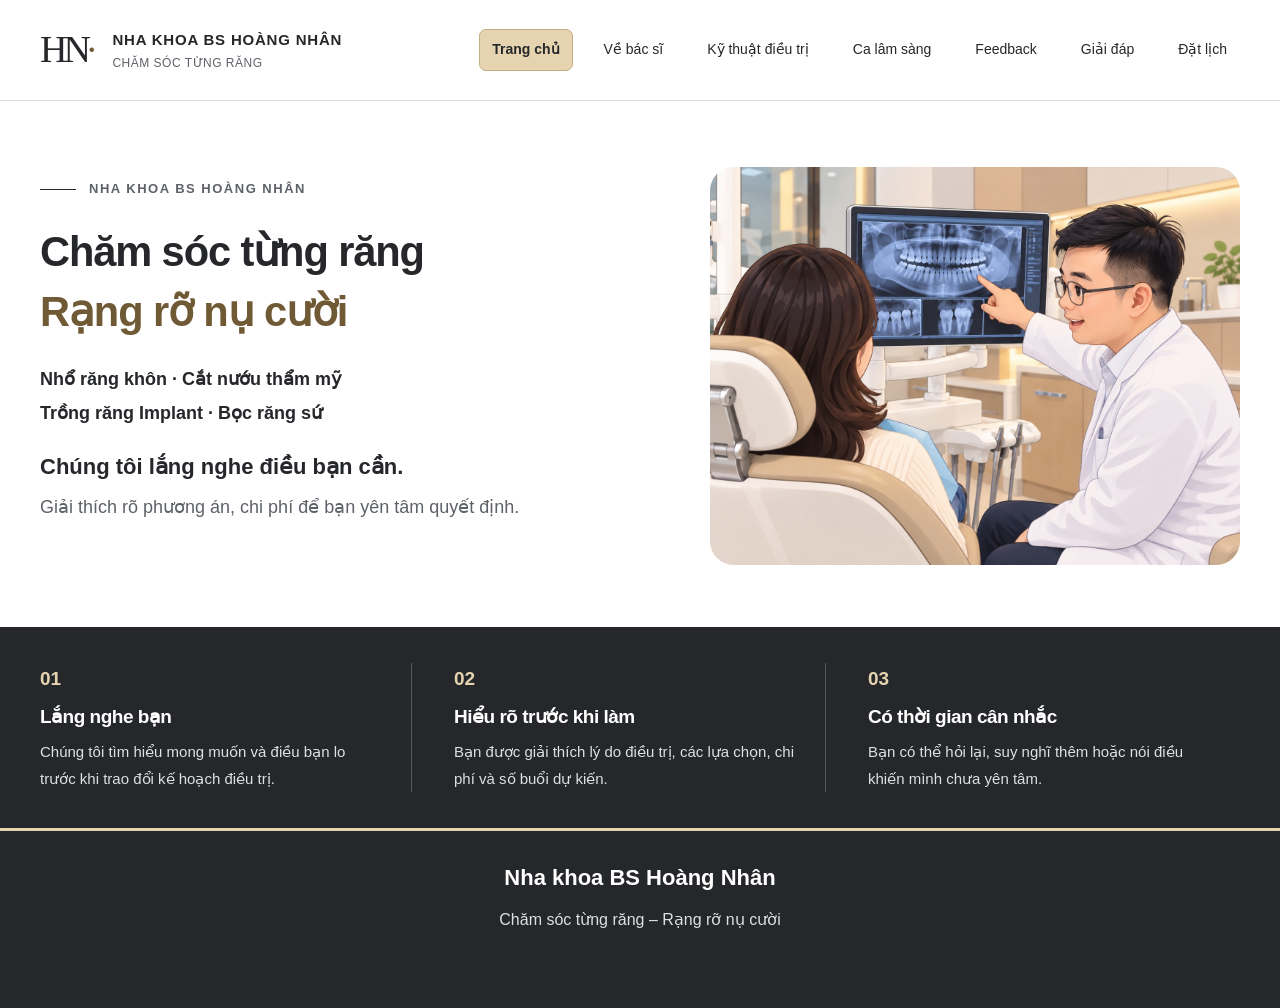
==== index.html @ 54817e17 "Add files via upload" ====
<!doctype html><html lang="vi"><head><meta charset="utf-8"><meta name="viewport" content="width=device-width,initial-scale=1"><title>Nha khoa BS Hoàng Nhân | Nhổ răng khôn, Implant, Cắt nướu & Răng sứ</title><meta name="description" content="Nha khoa BS Hoàng Nhân: nhổ răng khôn, cắt nướu thẩm mỹ, trồng răng Implant và bọc răng sứ. Tư vấn rõ phương án và chi phí trước điều trị."><meta name="theme-color" content="#25272a"><link rel="icon" type="image/svg+xml" href="data:image/svg+xml,%3Csvg xmlns='http://www.w3.org/2000/svg' viewBox='0 0 64 64'%3E%3Crect width='64' height='64' rx='14' fill='%2325272a'/%3E%3Ctext x='32' y='43' font-family='serif' font-size='34' text-anchor='middle' fill='white'%3EH%3C/text%3E%3C/svg%3E"><link rel="stylesheet" href="style.css?v=20261008-final-polish"></head><body id="top">
<a class="skip" href="#main">Đến nội dung chính</a>
<header><div class="nav wrap"><a class="brand" href="#trang-chu"><span class="monogram">HN<span>·</span></span><span>NHA KHOA BS HOÀNG NHÂN<small>CHĂM SÓC TỪNG RĂNG</small></span></a><nav aria-label="Điều hướng chính"><a class="section-tab" href="#trang-chu">Trang chủ</a><a class="section-tab" href="#bac-si">Về bác sĩ</a><a class="section-tab" href="#chuyen-mon">Kỹ thuật điều trị</a><a class="section-tab" href="#ca-dieu-tri">Ca lâm sàng</a><a class="section-tab" href="#cam-nhan">Feedback</a><a class="section-tab" href="#ban-khoan">Giải đáp</a><a class="section-tab" href="#lien-he">Đặt lịch</a></nav></div></header>
<main id="main"><div class="site-panel" data-page="trang-chu" tabindex="-1" aria-label="Trang chủ"><section id="trang-chu" class="hero wrap"><div class="hero-copy"><p class="eyebrow"><span class="line"></span> NHA KHOA BS HOÀNG NHÂN</p><h1 class="slogan"><span>Chăm sóc từng răng</span><em>Rạng rỡ nụ cười</em></h1><p class="hero-services">Nhổ răng khôn · Cắt nướu thẩm mỹ<br>Trồng răng Implant · Bọc răng sứ</p><p class="intro"><strong>Chúng tôi lắng nghe điều bạn cần.</strong><br>Giải thích rõ phương án, chi phí để bạn yên tâm quyết định.</p></div><div class="hero-visual"><img src="dental-consultation.jpeg" alt="Minh họa bác sĩ đeo kính giải thích phim X-quang răng cho bệnh nhân" width="1448" height="1086"></div></section>
<section class="principles"><div class="wrap three"><div><span class="number">01</span><h3>Lắng nghe bạn</h3><p>Chúng tôi tìm hiểu mong muốn và điều bạn lo trước khi trao đổi kế hoạch điều trị.</p></div><div><span class="number">02</span><h3>Hiểu rõ trước khi làm</h3><p>Bạn được giải thích lý do điều trị, các lựa chọn, chi phí và số buổi dự kiến.</p></div><div><span class="number">03</span><h3>Có thời gian cân nhắc</h3><p>Bạn có thể hỏi lại, suy nghĩ thêm hoặc nói điều khiến mình chưa yên tâm.</p></div></div></section>
</div><div class="site-panel" data-page="bac-si" tabindex="-1" aria-label="Về bác sĩ"><section id="bac-si" class="section wrap bio"><div class="bio-heading"><p class="eyebrow">VỀ BÁC SĨ</p><h2>Chuyên môn là nền tảng.<br><span class="trust-line">Sự tin tưởng bắt đầu từ lần gặp đầu tiên.</span></h2><div class="signature">Hoàng Nhân</div></div><div class="bio-profile"><figure class="doctor-portrait">
              <img src="bs-hoang-nhan-portrait.jpeg" alt="BS Hoàng Nhân trong áo blouse trắng" loading="lazy" width="900" height="1227">
            </figure><div class="bio-content"><p class="lead">Tôi là <strong>Hoàng Nhân, bác sĩ Răng Hàm Mặt.</strong> Tại nha khoa, chúng tôi muốn bạn hiểu rõ tình trạng răng và thấy thoải mái khi nói điều mình lo.</p><p><strong>Lắng nghe trước. Giải thích rõ.</strong> Cùng bạn chọn kế hoạch phù hợp với tình trạng răng, mong muốn và điều kiện thực tế.</p></div><dl class="credentials"><div><dt>ĐÀO TẠO</dt><dd>Bác sĩ nội trú<br>Đại học Y Dược TP Hồ Chí Minh</dd></div><div><dt>HỌC VỊ</dt><dd>Thạc sĩ</dd></div><div><dt>TẬP TRUNG</dt><dd>Răng khôn · Cắt nướu thẩm mỹ<br>Trồng răng Implant · Bọc răng sứ</dd></div></dl></div></section>
</div><div class="site-panel" data-page="chuyen-mon" tabindex="-1" aria-label="Kỹ thuật điều trị"><section id="chuyen-mon" class="expertise section"><div class="wrap"><div class="section-heading"><div><p class="eyebrow">KỸ THUẬT ĐIỀU TRỊ</p><h2>Điều bạn quan tâm.<br>Chúng tôi sẵn sàng hỗ trợ.</h2></div><p>Khám kỹ để chọn hướng điều trị phù hợp.</p></div><div class="service-grid"><article><span class="service-index">01 /</span><h3>Nhổ răng khôn</h3><p class="service-question">Bạn lo khi được đề nghị nhổ răng khôn?</p><p>Khám, xem phim và giải thích rõ lý do nhổ, những lưu ý và cách chăm sóc sau nhổ.</p><a href="#dieu-tri">Xem các bước thăm khám</a></article><article><span class="service-index">02 /</span><h3>Cắt nướu thẩm mỹ</h3><p class="service-keyword">Tư vấn điều trị cười hở lợi</p><p class="service-question">Bạn muốn cải thiện phần nướu lộ khi cười?</p><p>Đánh giá răng, nướu và nụ cười để xem cắt nướu có phù hợp với bạn không.</p><a href="#dieu-tri">Xem các bước thăm khám</a></article><article><span class="service-index">03 /</span><h3>Trồng răng Implant</h3><p class="service-keyword">Tư vấn cấy ghép Implant</p><p class="service-question">Bạn mất răng và muốn ăn nhai tốt hơn?</p><p>Đánh giá vùng mất răng. Trao đổi lựa chọn phục hồi, thời gian và chi phí dự kiến.</p><a href="#dieu-tri">Xem các bước thăm khám</a></article><article><span class="service-index">04 /</span><h3>Bọc răng sứ</h3><p class="service-keyword">Phục hồi răng và tư vấn răng sứ thẩm mỹ</p><p class="service-question">Bạn muốn phục hồi răng hư hoặc cải thiện nụ cười?</p><p>Kiểm tra răng thật, giải thích khi nào nên bọc sứ và những lựa chọn khác.</p><a href="#dieu-tri">Xem các bước thăm khám</a></article></div></div></section>
<section id="dieu-tri" class="section wrap approach"><div><p class="eyebrow">MỘT BUỔI KHÁM TẠI NHA KHOA</p><h2>Bạn hiểu từng bước.<br>Bạn sẽ bớt lo hơn.</h2><blockquote>“Có điều gì khiến bạn lo lắng nhất khi đi nha khoa?”</blockquote><p>Bạn cứ nói điều mình lo. Mình cùng trao đổi trước khi bắt đầu.</p></div><ol class="steps"><li><span>01</span><div><h3>Nghe bạn chia sẻ</h3><p>Lý do đến khám, trải nghiệm trước đây, điều bạn mong muốn và những lo lắng đang có.</p></div></li><li><span>02</span><div><h3>Khám và giải thích</h3><p>Trao đổi những gì ghi nhận được. Khi cần, đề nghị chụp phim hoặc kiểm tra thêm để làm rõ tình trạng.</p></div></li><li><span>03</span><div><h3>Thống nhất trước khi làm</h3><p>Trao đổi lý do chọn phương án, chi phí dự kiến, số buổi và thời gian hồi phục. Bạn có thể hỏi lại hoặc cân nhắc thêm trước khi quyết định.</p></div></li><li><span>04</span><div><h3>Biết cách chăm sóc sau điều trị</h3><p>Chúng tôi hướng dẫn cách chăm sóc, những điều cần theo dõi và thời điểm kiểm tra lại. Nếu có điều chưa rõ, bạn hãy hỏi trước khi ra về.</p></div></li></ol></section>
</div><div class="site-panel" data-page="ca-dieu-tri" tabindex="-1" aria-label="Ca lâm sàng"><section id="ca-dieu-tri" class="section wrap case-directory"><div class="section-heading"><div><p class="eyebrow">CA LÂM SÀNG</p><h2>Mỗi nụ cười.<br>Một câu chuyện.</h2></div><p>Chọn nhóm điều trị để xem những câu chuyện bạn quan tâm.</p></div><div class="case-filters" role="group" aria-label="Chọn nhóm ca lâm sàng"><button type="button" class="case-filter" data-case-filter="nho-rang" aria-pressed="true" aria-controls="case-list">Nhổ răng<span>13</span></button><button type="button" class="case-filter" data-case-filter="rang-su" aria-pressed="false" aria-controls="case-list">Phục hình sứ<span>9</span></button><button type="button" class="case-filter" data-case-filter="implant" aria-pressed="false" aria-controls="case-list">Implant<span>3</span></button><button type="button" class="case-filter" data-case-filter="cat-nuou" aria-pressed="false" aria-controls="case-list">Cắt nướu<span>6</span></button><button type="button" class="case-filter" data-case-filter="phuc-hoi" aria-pressed="false" aria-controls="case-list">Phục hồi hàm răng<span>5</span></button></div><h3 class="case-group-heading" id="case-group-heading">Nhổ răng</h3><p class="case-count" role="status" aria-live="polite">13 bài trong nhóm này</p><div id="case-list"><details class="case-item" data-case-groups="phuc-hoi" hidden><summary class="case-title">Giữ lại 3 chiếc răng, tìm lại nụ cười.</summary><div class="case-expanded"><article class="clinical-case"><figure><img src="ca-phuc-hinh-binh-thuan.jpeg" width="1080" height="1350" loading="lazy" alt="Hình ảnh trước và sau phục hình hàm trên của bệnh nhân, cùng nụ cười sau điều trị"><figcaption>Đã hoàn thiện hàm trên · Hàm dưới đang tiếp tục điều trị</figcaption></figure><div class="case-story"><p>Chú ở tận Bình Thuận, gần như mất hết răng hàm trên, chỉ còn lại 3 răng.</p><p>Ngay từ đầu chú đã nói:</p><blockquote>“Chú không muốn trồng implant đâu bác sĩ.”</blockquote><p>Nhưng nền xương của chú lại không thuận lợi để làm một hàm tháo lắp đơn thuần. Hàm sẽ khó hít dính, ăn nhai lâu ngày cũng dễ đau.</p><p>Vậy nên BS quyết định tận dụng 3 chiếc răng còn lại, thiết kế một phục hình lai giữa phần cố định và tháo lắp để hai phần hỗ trợ và giữ cho nhau.</p><p>Mỗi tuần chú lại từ Bình Thuận lên Sài Gòn một lần để làm từng bước cho tới khi hoàn thiện bộ răng.</p><p>Ban đầu chỉ tính làm hàm trên thôi.</p><p>Xong hàm trên, chú nhìn một hồi rồi nói:</p><blockquote>“Giờ làm luôn hàm dưới cho chú đi bác sĩ.” 😆</blockquote><p>Vậy là ca này chưa kết thúc.</p><p><strong>Đón chờ kết quả cuối cùng của chú nha 😁</strong></p><p class="case-note">Đây là kết quả của một trường hợp cụ thể. Phương án và kết quả điều trị tùy tình trạng từng người.</p></div></article></div></details>
<details class="case-item" data-case-groups="nho-rang"><summary class="case-title">Phải thật bình tĩnh.</summary><div class="case-expanded"><article class="clinical-case"><figure><img src="ca-rang-khon-chan-cong.jpeg" width="1179" height="891" loading="lazy" alt="Phim X-quang vùng răng khôn và chiếc răng có chân cong sau khi nhổ"><figcaption>Nhổ răng khôn có chân cong · Hình ảnh chiếc răng sau nhổ</figcaption></figure><div class="case-story"><p>12h30 trưa thứ 7, vẫn còn một ca cuối.</p><p>Chú lên từ Vĩnh Long, chỉ mong nhổ được hôm nay để còn về. Nhìn phim xong là biết không dễ — chân cong như cái móc câu, răng ở tuổi này bao cứng. Nhưng người ta đi xa vậy, không nỡ hẹn lại.</p><p>Vào ca rồi mới thấy khó hơn cái khó mình đã nghĩ. Cái chân cong không chịu ra — mãi mà không ra.</p><p>Đồng hồ chạy gần tới 1 giờ, bụng bắt đầu kêu, mọi người trong phòng khám vẫn đang chờ. Áp lực đè xuống, nhưng tay thì không được phép run, còn tâm trí không được phép nôn nóng.</p><p>Và rồi — răng cũng chịu ra. Mọi người thở phào.</p><p>Chú ngồi dậy cười:</p><blockquote>“Bác sĩ nhổ không thấy đau gì cả.”</blockquote><p>Mình cũng cười: “Chú quá chịu khó luôn!”</p><p>May vẫn kịp ăn để vào tiếp ca chiều.</p><p class="case-note">Đây là trải nghiệm của một bệnh nhân cụ thể, không phải cam kết không đau cho mọi trường hợp. Mỗi ca cần được đánh giá trước khi điều trị.</p></div></article></div></details>
<details class="case-item" data-case-groups="rang-su" hidden><summary class="case-title">Làm mới từ trong ra ngoài.</summary><div class="case-expanded"><article class="clinical-case"><figure><img src="ca-chua-lai-tuy-rang-su.jpeg" width="940" height="788" loading="lazy" alt="Ảnh phim X-quang và răng trước, sau quá trình chữa lại tủy và phục hình sứ"><figcaption>Chữa lại tủy · Tái tạo cùi · Phục hình sứ</figcaption></figure><div class="case-story"><p>Bệnh nhân tới vì đau lại 2 răng sứ đã chữa tủy nhiều năm.</p><p>Một hành trình không ngắn:<br>tháo mão cũ – tháo chốt – chữa lại tủy – tái tạo cùi – tẩy trắng – phục hình sứ.</p><p>Có những bước không dễ,<br>có những lúc phải kiên nhẫn hơn bình thường.</p><p>Những chiếc răng được làm mới từ trong ra ngoài.</p><p><strong>Một kết quả đến từ sự kiên trì của cả hai. 🦷✨</strong></p><p class="case-note">Đây là kết quả của một trường hợp cụ thể. Phương án và kết quả điều trị tùy tình trạng từng người.</p></div></article></div></details>
<details class="case-item" data-case-groups="nho-rang"><summary class="case-title">Răng dư ngầm hàm trên mọc ngược lên nền mũi – chân cong xoắn ốc.</summary><div class="case-expanded"><article class="clinical-case"><figure><img src="ca-rang-du-moc-nguoc.jpeg" width="743" height="1132" loading="lazy" alt="Phim cắt lớp và hình dựng ba chiều của răng dư ngầm hàm trên mọc ngược lên nền mũi, cùng chiếc răng sau xử lý"><figcaption>Răng dư ngầm hàm trên · Mọc ngược lên nền mũi · Chân cong xoắn ốc</figcaption></figure><div class="case-story"><p>Một bé trai 10 tuổi có một chiếc răng ngầm mọc ở vị trí khó tiếp cận và hình thái chân răng khá éo le, đòi hỏi phải lên kế hoạch thật kỹ lưỡng.</p><p>Nhờ sự hợp tác tốt của bé trai và một chút may mắn, chiếc răng đã được xử lý an toàn.</p><p class="case-note">Đây là kết quả của một trường hợp cụ thể. Phương án và kết quả điều trị tùy tình trạng từng người.</p></div></article></div></details>
<details class="case-item" data-case-groups="nho-rang rang-su"><summary class="case-title">Răng số 7 sâu vào tủy – nhưng thủ phạm lại là răng khôn mọc lệch.</summary><div class="case-expanded"><article class="clinical-case"><figure><img src="ca-rang-7-rang-khon.jpeg" width="1280" height="721" loading="lazy" alt="Phim X-quang răng số 7 sâu vào tủy cạnh răng khôn mọc lệch và quá trình chữa tủy, phục hình sứ"><figcaption>Nhổ răng khôn mọc lệch · Chữa tủy · Bọc sứ răng số 7</figcaption></figure><div class="case-story"><p>Nhiều người chỉ đau răng số 7, nhưng không biết rằng răng khôn mọc lệch phía sau có thể góp phần gây sâu chiếc răng bên cạnh.</p><ul><li>Thức ăn giắt → sâu kẽ.</li><li>Sâu vào tủy → đau nhức, khó ăn nhai.</li><li>Nếu phát hiện muộn → có nguy cơ mất răng số 7.</li></ul><p><strong>Trong ca này:</strong></p><ul><li>Nhổ răng khôn mọc lệch.</li><li>Chữa tủy răng số 7.</li><li>Bọc sứ răng số 7 để phục hồi ăn nhai.</li></ul><p><strong>Nếu bạn hay bị:</strong></p><ul><li>Đau răng hàm sau.</li><li>Hôi miệng, giắt thức ăn.</li><li>Nhức âm ỉ kéo dài không rõ lý do.</li></ul><p><strong>Đừng chờ đến khi mất răng.<br>Khám sớm để có cơ hội giữ lại răng thật.</strong></p><p class="case-note">Đây là kết quả của một trường hợp cụ thể. Các triệu chứng trên có thể có nhiều nguyên nhân; cần thăm khám để xác định tình trạng và phương án phù hợp.</p></div></article></div></details>
<details class="case-item" data-case-groups="nho-rang"><summary class="case-title">Cẩn trọng từng milimet.</summary><div class="case-expanded"><article class="clinical-case"><figure><img src="ca-rang-khon-sat-than-kinh.jpeg" width="1024" height="1280" loading="lazy" alt="Phim X-quang trước và sau nhổ răng khôn nằm sát ống thần kinh"><figcaption>Răng khôn sát ống thần kinh · Phim trước và sau nhổ</figcaption></figure><div class="case-story"><p>Nhổ những chiếc răng khôn nằm sát ống thần kinh là một hành trình cẩn trọng từng milimet.</p><p>Mỗi ca bệnh nhân hồi phục bình thường là một lần thở phào nhẹ nhõm. 😅😅</p><p class="case-note">Đây là chia sẻ về một trường hợp cụ thể. Nguy cơ và phương án xử trí cần được đánh giá riêng cho từng người trước điều trị.</p></div></article></div></details>
<details class="case-item" data-case-groups="nho-rang"><summary class="case-title">Mọc thẳng, chân vẫn ngoan cố.</summary><div class="case-expanded"><article class="clinical-case"><figure><img src="ca-rang-khon-moc-thang.jpeg" width="958" height="1704" loading="lazy" alt="Phim X-quang trước và sau nhổ chiếc răng khôn mọc thẳng có chân răng khó xử lý"><figcaption>Răng khôn mọc thẳng · Phim trước và sau nhổ</figcaption></figure><div class="case-story"><p>Một chiếc răng khôn mọc thẳng nhưng chân lại ‘ngoan cố’ – đúng kiểu khó nói lời chia tay 🦷💀</p><p>Bác sĩ cũng rất vất vả để tiễn chúng đi 🤪🤪🤪</p><p class="case-note">Đây là chia sẻ về một trường hợp cụ thể. Độ khó và chỉ định nhổ cần được đánh giá riêng cho từng người.</p></div></article></div></details>
<details class="case-item" data-case-groups="nho-rang"><summary class="case-title">Giữ bình tĩnh giữa một ngày hối hả.</summary><div class="case-expanded"><article class="clinical-case"><figure><img src="ca-rang-khon-ngam-hoi-ha.jpeg" width="1320" height="710" loading="lazy" alt="Phim X-quang toàn cảnh có răng khôn ngầm và hình ảnh các phần răng sau nhổ"><figcaption>Răng khôn ngầm · Phim X-quang và hình ảnh răng sau nhổ</figcaption></figure><div class="case-story"><p>Có những ngày quá hối hả, áp lực không chỉ nhân đôi mà nhân ba thật sự.</p><p>Một ca răng khôn vừa ngầm vừa khó – đang loay hoay chưa biết có nhổ ra được không – thì điện thoại reo liên tục: vài ca đang chờ ở phòng khám, rồi thêm ca bác khác đang cần nhờ hỗ trợ.</p><p>Mấy lúc nôn nao, gấp gấp là dễ sa lầy lắm 😂</p><p>May sao… cuối cùng vẫn kịp kết thúc mọi thứ đúng giờ 🤣</p><p class="case-note">Đây là chia sẻ về một trường hợp cụ thể. Độ khó và phương án xử trí cần được đánh giá riêng cho từng người.</p></div></article></div></details>
<details class="case-item" data-case-groups="rang-su implant" hidden><summary class="case-title">Từ Đà Lạt, vì một nụ cười đẹp hơn.</summary><div class="case-expanded"><article class="clinical-case"><figure><img src="ca-nu-cuoi-da-lat.jpeg" width="1080" height="1080" loading="lazy" alt="Nụ cười trước và sau điều trị kết hợp bọc sứ, cấy Implant và mặt dán sứ"><figcaption>Bọc sứ · Cấy Implant · Mặt dán sứ</figcaption></figure><div class="case-story"><p>Chị bệnh nhân đến từ Đà Lạt – dành thời gian xuống Sài Gòn với mong muốn có một nụ cười đẹp hơn.</p><p>Hành trình ấy khép lại bằng sự kết hợp giữa bọc sứ, cấy implant và mặt dán sứ, mang đến nụ cười hài hòa và tự tin hơn. 🌿</p><p class="case-note">Đây là kết quả của một trường hợp cụ thể. Phương án và kết quả điều trị tùy tình trạng từng người.</p></div></article></div></details>
<details class="case-item" data-case-groups="nho-rang"><summary class="case-title">Một ca răng khôn thử thách – sát thần kinh, kẹt răng số 7.</summary><div class="case-expanded"><article class="clinical-case"><figure><img src="ca-rang-khon-chuyen-den.png" width="811" height="1280" loading="lazy" alt="Phim cắt lớp răng khôn ngầm sát ống thần kinh hàm dưới, thông tin nhận diện đã được che"><figcaption>Răng khôn ngầm sát thần kinh · Kẹt với răng số 7</figcaption></figure><div class="case-story"><p>Một ca răng khôn được bác sĩ khác chuyển đến.</p><p>Răng mọc ngầm, nằm sát dây thần kinh hàm dưới – lại còn bị kẹt với răng số 7 phía trước.</p><p>Quá trình nhổ có nguy cơ làm tê môi hoặc ảnh hưởng răng bên cạnh nếu thao tác không chính xác.</p><p>Với những ca như vậy, việc phân tích kỹ đường cắt – lên kế hoạch lấy từng phần – theo đúng trình tự là điều cực kỳ quan trọng.</p><p>Chỉ cần lệch hướng một chút, quá trình nhổ có thể trở nên rất vất vả – và tiềm ẩn nhiều rủi ro.</p><p>May mắn, ca nhổ diễn ra suôn sẻ.</p><p>Bạn nữ không đau nhiều – và đặc biệt, không bị tê môi sau nhổ.<br>Bác sĩ cũng thở phào.</p><p>Mỗi ca khó là một lần dốc toàn tâm nên mất rất nhiều sức lực 😅.</p><p>Cảm ơn vì sự tin tưởng – từ cả đồng nghiệp lẫn bệnh nhân.</p><a href="#cam-nhan">Xem chia sẻ của bệnh nhân sau nhổ</a><p class="case-note">Đây là kết quả của một trường hợp cụ thể. Nguy cơ và quá trình hồi phục tùy tình trạng từng người.</p></div></article></div></details>
<details class="case-item" data-case-groups="nho-rang"><summary class="case-title">Răng ngoan cố – bác sĩ ngoan hiền.</summary><div class="case-expanded"><article class="clinical-case"><figure><img src="ca-hai-rang-khon-chan-cong.jpeg" width="1156" height="561" loading="lazy" alt="Phim X-quang hai răng khôn có chân cong ngược và các phần răng sau nhổ"><figcaption>Hai răng khôn chân cong ngược · Phim X-quang và răng sau nhổ</figcaption></figure><div class="case-story"><p>Bệnh nhân nữ là nhân viên y tế.<br>Vô là nói tỉnh queo:</p><blockquote>“Bác sĩ cứ mạnh tay nhổ luôn 2 cái răng khôn cho em nha, em chịu đau tốt lắm!”</blockquote><p>Tôi nhìn phim, gật đầu… rồi lắc đầu:</p><blockquote>“Không đâu. Nhìn phim là biết – răng em không thích mạnh tay.<br>Làm từng bên đi. Nếu nhẹ, nhanh, không đau – thì làm tiếp.”</blockquote><p>Bên đầu tiên: chân răng cong ngược, sát ống thần kinh.<br>Bên thứ hai: cũng cong, cũng ngược – y chang.<br>May sao tiễn được cả hai ẻm đi luôn.</p><p>Răng ngoan cố – bác sĩ ngoan hiền.<br>Còn cái lưng thì… ngoan cường.</p><p>Mỗi lần xong một ca khó,<br>cái lưng bác sĩ như… già thêm một tuổi.</p><p class="case-note">Đây là chia sẻ về một trường hợp cụ thể. Việc nhổ một hay nhiều răng trong cùng buổi cần được đánh giá riêng cho từng người.</p></div></article></div></details>
<details class="case-item" data-case-groups="nho-rang"><summary class="case-title">Răng khôn ngầm kèm nang quanh thân răng.</summary><div class="case-expanded"><article class="clinical-case"><figure><img src="ca-rang-khon-kem-nang.jpeg" width="1138" height="942" loading="lazy" alt="Phim X-quang răng khôn ngầm kèm nang quanh thân răng và hình ảnh sau xử lý"><figcaption>Răng khôn ngầm kèm nang quanh thân răng</figcaption></figure><div class="case-story"><p>Răng khôn ngầm sát ống thần kinh, lại kèm nang quanh thân răng – đúng kiểu ‘combo thử thách’ cho bác sĩ! 🦷😅</p><p>Nhưng may sao, răng ra nguyên vẹn, dây thần kinh an toàn, nang sạch, bệnh nhân tươi cười, bác sĩ thở phào!</p></div></article></div></details>
<details class="case-item" data-case-groups="nho-rang"><summary class="case-title">Răng khôn hàm trên có đôi có cặp.</summary><div class="case-expanded"><article class="clinical-case"><figure><img src="ca-rang-khon-ham-tren.jpeg" width="854" height="1280" loading="lazy" alt="Phim X-quang đánh dấu hai răng khôn hàm trên và hình ảnh hai răng sau nhổ"><figcaption>Hai răng khôn hàm trên · Phim X-quang và răng sau nhổ</figcaption></figure><div class="case-story"><p>Bệnh nhân gửi gắm BS:</p><blockquote>“BS cố gắng nhổ luôn 2 cái răng khôn hàm trên để chúng nó có đi cũng phải đi cùng nhau nha BS”</blockquote><p>BS: Đồng ý thôi. Để BS giúp nó về chung nhà 🤣🤣🤣. Chứ để nó húc đầu hoài vào răng nhai chính của em, cũng mệt mỏi lắm. 😆</p></div></article></div></details>
<details class="case-item" data-case-groups="nho-rang"><summary class="case-title">Khép lại năm với bốn chiếc răng khôn ngầm.</summary><div class="case-expanded"><article class="clinical-case"><figure><img src="ca-bon-rang-khon-ngam.jpeg" width="1177" height="710" loading="lazy" alt="Phim X-quang đánh dấu bốn răng khôn ngầm ở cả hàm trên và hàm dưới"><figcaption>Bốn răng khôn ngầm ở cả hàm trên và hàm dưới</figcaption></figure><div class="case-story"><p>Kết thúc năm bằng một ca răng khôn ngầm rất ngầm vừa cả hàm trên vừa cả hàm dưới.</p><p>Những răng khôn ngầm ở bệnh nhân nam 40 tuổi thường có màu răng gần giống với xương rất khó nhận ra ranh giới.</p><p>May mắn có ekip phối hợp nhịp nhàng đã tiễn trọn vẹn 4 cái răng ngầm khó chịu này.</p></div></article></div></details>
<details class="case-item" data-case-groups="rang-su cat-nuou" hidden><summary class="case-title">Cắt nướu kết hợp răng sứ.</summary><div class="case-expanded"><article class="clinical-case"><figure><img src="ca-cat-nuou-rang-su.jpeg" width="854" height="1280" loading="lazy" alt="Nụ cười trước và sau cắt nướu kết hợp bọc răng sứ"><figcaption>Nụ cười trước và sau cắt nướu kết hợp răng sứ</figcaption></figure><div class="case-story"><p>Nụ cười của cô đồng nghiệp vốn đã duyên dáng, nay càng thêm phần thu hút sau khi cô ấy thực hiện cắt nướu kết hợp bọc sứ một vài chiếc răng đã giúp nụ cười ấy thêm phần hoàn hảo 😍😍😍😍</p></div></article></div></details>
<details class="case-item" data-case-groups="phuc-hoi" hidden><summary class="case-title">Phục hồi răng thẩm mỹ.</summary><div class="case-expanded"><article class="clinical-case"><figure><img src="ca-phuc-hoi-rang-tham-my.jpeg" width="854" height="1280" loading="lazy" alt="Nụ cười ban đầu và nụ cười mới của bệnh nhân sau phục hồi răng thẩm mỹ"><figcaption>Nụ cười ban đầu và nụ cười mới sau phục hồi răng thẩm mỹ</figcaption></figure><div class="case-story"><p>Thật hạnh phúc khi được thấy nụ cười mới đầy sức sống của cô bệnh nhân chỉ sau vài lần hẹn.</p></div></article></div></details>
<details class="case-item" data-case-groups="nho-rang"><summary class="case-title">Nhổ răng khôn ngầm hàm trên.</summary><div class="case-expanded"><article class="clinical-case"><figure><img src="ca-rang-khon-ngam-ham-tren.jpeg" width="1242" height="885" loading="lazy" alt="Phim X-quang răng khôn hàm trên mọc ngầm và hình ảnh răng sau nhổ"><figcaption>Răng khôn hàm trên mọc ngầm · Phim X-quang và răng sau nhổ</figcaption></figure><div class="case-story"><p>🎉 Vừa hoàn thành một ca nhổ răng ngầm hàm trên "căng não" 😅! Phần thưởng xứng đáng nhất chính là nụ cười rạng rỡ của cô bệnh nhân đồng nghiệp xinh đẹp sau khi trải nghiệm nhổ răng êm ái tại phòng khám. 🥰</p><p>Cảm giác thật là vui khi hoàn thành xuất sắc sứ mệnh được giao phó, đáp lại sự tin tưởng, xua tan nỗi lo lắng và mang lại sự thoải mái cho bệnh nhân! ❤️</p></div></article></div></details>
<details class="case-item" data-case-groups="rang-su cat-nuou" hidden><summary class="case-title">Nụ cười mới – Tự tin đón lễ.</summary><div class="case-expanded"><article class="clinical-case"><figure><img src="ca-nu-cuoi-don-le.jpeg" width="1071" height="1100" loading="lazy" alt="Phim X-quang và hình ảnh răng cửa trước và sau điều trị tủy lại kết hợp phục hình"><figcaption>Phục hồi răng cửa · Phim X-quang và hình ảnh điều trị</figcaption></figure><div class="case-story"><p>Một bệnh nhân nữ đến với tình trạng cầu răng cửa bị sút, chỉ còn lại chân răng và chốt kim loại, kèm theo nhiễm trùng chóp. Đây là một ca lâm sàng đòi hỏi sự kết hợp nhiều kỹ thuật nha khoa:</p><p>Phẫu thuật làm dài thân răng, điều trị tuỷ lại, làm cùi giả sứ, làm phục hình sau cùng.</p><p>Bệnh nhân tươi cười rạng rỡ, sẵn sàng tận hưởng những ngày lễ sắp tới.</p><p>Còn BS thì phải trực xong mới được đi chơi lễ 😆</p></div></article></div></details>
<details class="case-item" data-case-groups="nho-rang"><summary class="case-title">Răng khôn mọc thẳng, chân cong.</summary><div class="case-expanded"><article class="clinical-case"><figure><img src="ca-rang-khon-thang-chan-cong.jpeg" width="854" height="1280" loading="lazy" alt="Phim X-quang và hình ảnh những răng khôn có chân cong sau nhổ"><figcaption>Răng khôn mọc thẳng, chân cong · Phim X-quang và răng sau nhổ</figcaption></figure><div class="case-story"><p>Hãy để nụ cười được tươi hơn sau khi nhổ bỏ những chiếc răng khôn gây ra những phiền toái.</p><p>Những răng khôn vừa mọc thẳng lại còn chân cong thì BS mất sức hơi nhiều 🥹🥹🥹🥹. May sao BN ổn cũng bù lại tinh thần 😃</p></div></article></div></details>
<details class="case-item" data-case-groups="phuc-hoi" hidden><summary class="case-title">Nụ cười mới cho người cùng quê.</summary><div class="case-expanded"><article class="clinical-case"><figure><img src="ca-nu-cuoi-cung-que.jpeg" width="854" height="1280" loading="lazy" alt="Hình ảnh hàm răng ban đầu và nụ cười mới sau tái tạo khớp cắn và phục hồi hàm răng"><figcaption>Hàm răng ban đầu và nụ cười sau phục hồi</figcaption></figure><div class="case-story"><p>Đem lại nụ cười mới cho chú bệnh nhân cùng quê.</p><p>Công trình xây dựng lại khớp cắn mới, tái tạo lại hàm răng mới để chú cười tươi tự tin hơn mỗi ngày.</p></div></article></div></details>
<details class="case-item" data-case-groups="rang-su implant" hidden><summary class="case-title">Phục hồi thẩm mỹ răng trước với Implant và mặt dán sứ.</summary><div class="case-expanded"><article class="clinical-case"><div><figure><img src="ca-implant-mat-dan-truoc.jpeg" width="1280" height="492" loading="lazy" alt="Vùng răng trước trước khi phục hồi thẩm mỹ bằng Implant và mặt dán sứ"><figcaption>Trước điều trị</figcaption></figure><figure><img src="ca-implant-mat-dan-sau.jpeg" width="1280" height="730" loading="lazy" alt="Nụ cười sau phục hồi vùng răng trước bằng Implant và mặt dán sứ"><figcaption>Sau điều trị</figcaption></figure></div><div class="case-story"><p>Tháo bỏ phục hình cũ.</p><p>Phục hồi thẩm mỹ vùng răng trước bằng phương pháp trồng Implant có răng tức thì và mặt dán sứ, giúp bệnh nhân có nụ cười mới tự tin.</p></div></article></div></details><details class="case-item" data-case-groups="phuc-hoi rang-su" hidden><summary class="case-title">Nụ cười mới, ăn nhai thoải mái hơn.</summary><div class="case-expanded"><article class="clinical-case"><div><figure><img src="ca-phuc-hoi-truoc-ve-my.jpeg" width="720" height="1280" loading="lazy" alt="Hình ảnh răng sứ cũ trước điều trị và nụ cười trong hành trình phục hồi hàm răng"><figcaption>Hình ảnh trước điều trị và hành trình phục hồi</figcaption></figure><figure><img src="ca-phuc-hoi-nu-cuoi-moi.jpeg" width="1071" height="482" loading="lazy" alt="Nụ cười mới sau phục hồi răng sứ và tái lập khớp cắn"><figcaption>Nụ cười sau điều trị</figcaption></figure></div><div class="case-story"><p>Đem lại nụ cười tươi mới, trẻ trung cho chị bệnh nhân rất dễ thương.</p><p>Chị hay đưa chồng đến điều trị răng, rụt rè nhờ BS tư vấn giúp hàm răng chị trước khi quay về Mỹ sẽ bớt hô và nhai được thức ăn. Trước đó cũng đã được khám và tư vấn rồi nhưng vẫn chưa đủ can đảm để điều trị.</p><p>Hàm răng sứ cũ của chị bị hô nhiều, hình thể răng sứ khá to, màu sắc bị vàng, đặc biệt khớp cắn sai không ăn nhai được.</p><p>Quá trình điều trị được lên kế hoạch tỉ mỉ cho từng bước điều trị: tháo bỏ răng sứ cũ, kết hợp có răng tạm ngay lập tức, tái lập khớp cắn mới, và phối hợp chặt chẽ bên lab điều chỉnh thẩm mỹ răng sứ sao cho phù hợp mong muốn của bệnh nhân.</p><p>Bây giờ chị đã tự tin với nụ cười của mình và ăn uống thoải mái hơn lúc trước nhiều.</p></div></article></div></details>
<details class="case-item" data-case-groups="cat-nuou" hidden><summary class="case-title">Điều trị cười hở lợi – nụ cười hài hòa hơn.</summary><div class="case-expanded"><article class="clinical-case"><figure><img src="ca-cat-nuou-cuoi-ho-loi.jpeg" width="1587" height="2245" loading="lazy" alt="Hình ảnh trước và sau cắt nướu điều trị cười hở lợi"><figcaption>Trước và sau cắt nướu điều trị cười hở lợi</figcaption></figure><div class="case-story"><p>Nụ cười vốn đã duyên, nhưng phần nướu lộ nhiều khiến những chiếc răng trông hơi ngắn.</p><p>Trong ca này, bác sĩ thực hiện cắt nướu để điều chỉnh đường viền nướu và bộc lộ rõ hơn phần thân răng.</p><p>Sau điều trị, nướu lộ ít hơn khi cười, tỷ lệ giữa răng và nướu cân đối hơn. Một thay đổi vừa đủ để nụ cười trông hài hòa và tự nhiên hơn. 🌿</p></div></article></div></details><details class="case-item" data-case-groups="rang-su" hidden><summary class="case-title">Phục hình sứ vùng răng trước.</summary><div class="case-expanded"><article class="clinical-case"><figure><img src="ca-phuc-hinh-su-vung-rang-truoc.jpeg" width="1080" height="1350" loading="lazy" alt="Hình ảnh trước và sau phục hình sứ vùng răng trước"><figcaption>Trước và sau phục hình sứ vùng răng trước</figcaption></figure><div class="case-story"><p>Những chiếc răng trước có màu sắc và hình thể chưa đồng đều được phục hồi bằng răng sứ, mang đến diện mạo mới cho nụ cười.</p><p>Màu răng sáng hơn, hình dáng cân đối hơn, nhưng vẫn giữ nét tự nhiên khi cười.</p><p>Niềm vui của bác sĩ là nhìn thấy những thay đổi ấy sau khi hoàn thiện một ca điều trị. 🦷✨</p></div></article></div></details><details class="case-item" data-case-groups="cat-nuou" hidden><summary class="case-title">Cắt nướu kết hợp tạo hình xương ổ – điều trị cười hở lợi.</summary><div class="case-expanded"><article class="clinical-case"><figure><img src="ca-cat-nuou-tao-hinh-xuong-o.jpeg" width="1080" height="1350" loading="lazy" alt="Hình ảnh trước và sau cắt nướu kết hợp tạo hình xương ổ điều trị cười hở lợi"><figcaption>Trước và sau cắt nướu kết hợp tạo hình xương ổ</figcaption></figure><div class="case-story"><p>Một ca điều trị cười hở lợi bằng cắt nướu kết hợp tạo hình xương ổ.</p><p>Đường viền nướu được điều chỉnh để bộc lộ rõ hơn phần thân răng. Trong ca này, bác sĩ phối hợp tạo hình xương ổ cùng với cắt nướu.</p><p>Sau điều trị, phần nướu lộ khi cười giảm đi, các răng trông cân đối hơn. Vẫn là nụ cười ấy, nhưng hài hòa hơn sau khi hoàn thiện. 🌿</p></div></article></div></details><details class="case-item" data-case-groups="cat-nuou" hidden><summary class="case-title">Cười hở nướu, nướu dày – phối hợp điều chỉnh nướu và xương ổ.</summary><div class="case-expanded"><article class="clinical-case"><figure><img src="ca-cat-nuou-nuou-day.jpeg" width="1080" height="1350" loading="lazy" alt="Hình ảnh trước điều trị và sau 2 tuần của ca cười hở nướu, nướu dày do BS Hoàng Nhân thực hiện"><figcaption>Trước điều trị và sau 2 tuần.</figcaption></figure><div class="case-story"><p>Phần nướu dày và lộ nhiều khi cười khiến các răng trước trông ngắn, đường viền nướu chưa cân đối.</p><p>Trong ca này, bác sĩ phối hợp cắt nướu, điều chỉnh xương ổ và tạo hình nướu để bộc lộ rõ hơn phần thân răng, đồng thời điều chỉnh đường viền nướu.</p><p>Ở mốc 2 tuần sau điều trị, phần nướu lộ khi cười đã giảm, hình thể răng hiện rõ hơn và nụ cười trông hài hòa hơn. Đây là hình ảnh trong giai đoạn lành thương; nướu vẫn cần được theo dõi trong các lần tái khám tiếp theo. 🌿</p></div></article></div></details><details class="case-item" data-case-groups="cat-nuou" hidden><summary class="case-title">Điều chỉnh đường viền nướu – để nụ cười cân đối hơn.</summary><div class="case-expanded"><article class="clinical-case"><figure><img src="ca-tao-hinh-nuou-nu-cuoi.jpeg" width="1086" height="1536" loading="lazy" alt="Ảnh trước và sau cắt nướu, điều chỉnh xương ổ và tạo hình nướu do BS Hoàng Nhân thực hiện"><figcaption>Hình ảnh trước và sau điều trị.</figcaption></figure><div class="case-story"><p>Trước điều trị, phần nướu che phủ khiến các răng trước trông ngắn, tỷ lệ giữa răng và nướu chưa hài hòa.</p><p>Bác sĩ thực hiện cắt nướu kết hợp điều chỉnh xương ổ và tạo hình nướu, bộc lộ rõ hơn phần thân răng và điều chỉnh đường viền nướu theo từng răng.</p><p>Ảnh sau điều trị cho thấy phần nướu lộ khi cười giảm đi, các răng trông cân đối hơn. Một thay đổi ở đường viền nướu, nhưng tạo nên sự khác biệt cho cả nụ cười. 🌿</p></div></article></div></details><details class="case-item" data-case-groups="phuc-hoi rang-su implant" hidden><summary class="case-title">Phục hình toàn hàm bằng sứ kết hợp Implant – nụ cười tươi mới của chú.</summary><div class="case-expanded"><article class="clinical-case"><figure><img src="ca-phuc-hinh-toan-ham-su-implant.jpeg" width="864" height="1536" loading="lazy" alt="Nụ cười của chú bệnh nhân trước và sau phục hình toàn hàm bằng sứ kết hợp Implant do BS Hoàng Nhân thực hiện"><figcaption>Hình ảnh trước và sau điều trị.</figcaption></figure><div class="case-story"><p>Vẫn là nụ cười của chú, nhưng tươi mới hơn sau khi hoàn thiện bộ răng.</p><p>Ca điều trị được thực hiện bằng phục hình toàn hàm với răng sứ kết hợp Implant. Màu sắc và hình thể răng được điều chỉnh để tạo sự hài hòa cho nụ cười.</p><p>Nhìn lại hai bức ảnh trước và sau, bộ răng đã đều đặn, sáng hơn và nụ cười của chú cũng rạng rỡ hơn. Một kết quả khiến bác sĩ vui cùng chú. 🦷✨</p></div></article></div></details></div></section></div><div class="site-panel" data-page="cam-nhan" tabindex="-1" aria-label="Feedback"><section id="cam-nhan" class="section wrap feedback-section case-directory"><p class="eyebrow">FEEDBACK · CẢM NHẬN KHÁCH HÀNG</p><h2>Sau buổi khám,<br>các khách hàng đã cảm thấy thế nào?</h2><div class="case-filters" role="group" aria-label="Chọn nhóm feedback"><button type="button" class="case-filter" data-feedback-filter="hoi-phuc" aria-pressed="true" aria-controls="feedback-list">Quá trình hồi phục<span>13</span></button><button type="button" class="case-filter" data-feedback-filter="chua-tuy" aria-pressed="false" aria-controls="feedback-list">Sau chữa tủy<span>2</span></button><button type="button" class="case-filter" data-feedback-filter="nu-cuoi" aria-pressed="false" aria-controls="feedback-list">Nụ cười sau điều trị<span>2</span></button><button type="button" class="case-filter" data-feedback-filter="cam-on" aria-pressed="false" aria-controls="feedback-list">Lời cảm ơn & thiệp viết tay<span>12</span></button></div><h3 class="case-group-heading" id="feedback-group-heading">Quá trình hồi phục</h3><p class="feedback-count case-count" role="status" aria-live="polite">13 phản hồi trong nhóm này</p><div id="feedback-list"><details class="case-item" data-feedback-group="hoi-phuc"><summary class="case-title">Những tin nhắn sau một ca răng khôn khó.</summary><div class="case-expanded"><article class="clinical-case"><figure><img src="feedback-rang-khon.jpeg" width="948" height="1280" loading="lazy" alt="Tin nhắn bệnh nhân chia sẻ đã hết tê, đỡ đau và cảm thấy ổn hơn sau nhổ răng khôn"><figcaption>Chia sẻ của bệnh nhân trong quá trình theo dõi sau nhổ</figcaption></figure><div class="case-story"><blockquote>“Dạ em uống thuốc hết tê và đỡ đau rồi ạ, còn sưng chút thôi bác”</blockquote><blockquote>“Trộm vía bác mát tay, em cũng ổn ổn rồi ạ”</blockquote><p>Chia sẻ từ bệnh nhân trong ca răng khôn ngầm sát thần kinh, kẹt với răng số 7.</p><a href="#ca-dieu-tri">Xem các ca lâm sàng</a><p class="case-note">Cảm nhận và quá trình hồi phục của mỗi người có thể khác nhau.</p></div></article></div></details><details class="case-item" data-feedback-group="hoi-phuc"><summary class="case-title">Bệnh nhân ổn, bác sĩ cũng vui hơn.</summary><div class="case-expanded"><article class="clinical-case"><div><figure><img src="feedback-chan-cong-1.jpeg" width="676" height="1280" loading="lazy" alt="Tin nhắn theo dõi bệnh nhân sau nhổ răng khôn chân cong"><figcaption>Trao đổi trong quá trình theo dõi sau nhổ</figcaption></figure><figure><img src="feedback-chan-cong-2.jpeg" width="880" height="1280" loading="lazy" alt="Bệnh nhân chia sẻ tình trạng ê nhẹ và hồi phục sau nhổ răng khôn"><figcaption>Chia sẻ về cảm giác và quá trình hồi phục</figcaption></figure></div><div class="case-story"><blockquote>“Em chỉ bị nhức ê ê tối qua”<br>“Sáng nay thì không sao”</blockquote><blockquote>“Qua ngày hôm sau là hơi ê ê”<br>“Tới chiều là hết ê và bình thường luôn anh ạ”</blockquote><p>Những tin nhắn được gửi sau nhổ răng khôn chân cong.</p><a href="#ca-dieu-tri">Xem các ca lâm sàng</a><p class="case-note">Cảm nhận và quá trình hồi phục của mỗi người có thể khác nhau.</p></div></article></div></details><details class="case-item" data-feedback-group="hoi-phuc"><summary class="case-title">Từ rất sợ đau đến yên tâm hơn.</summary><div class="case-expanded"><article class="clinical-case"><div><figure><img src="feedback-rang-khon-ham-tren-1.jpeg" width="1216" height="1027" loading="lazy" alt="Tin nhắn cảm ơn của bệnh nhân sau nhổ răng khôn ngầm hàm trên"><figcaption>Chia sẻ sau buổi nhổ răng</figcaption></figure><figure><img src="feedback-rang-khon-ham-tren-2.jpeg" width="1142" height="1280" loading="lazy" alt="Tin nhắn bệnh nhân chia sẻ cảm giác yên tâm và tình trạng hồi phục sau nhổ"><figcaption>Tin nhắn trong quá trình theo dõi hồi phục</figcaption></figure></div><div class="case-story"><blockquote>“em chịu đau kém lắm luôn, sợ lắm”</blockquote><blockquote>“Chời ơi, quá trời nhiệt tình luôn, Yên tâm lắm luôn á anh ơi”</blockquote><p>Những tin nhắn từ bệnh nhân trong ca răng khôn ngầm hàm trên.</p><a href="#ca-dieu-tri">Xem các ca lâm sàng</a><p class="case-note">Cảm nhận và quá trình hồi phục của mỗi người có thể khác nhau.</p></div></article></div></details><details class="case-item" data-feedback-group="cam-on" hidden><summary class="case-title">Chuyên nghiệp, chu đáo và tốt bụng.</summary><div class="case-expanded"><article class="clinical-case"><div><figure><img src="feedback-loi-cam-on-viet-tay.jpeg" width="1280" height="543" loading="lazy" alt="Chuyên nghiệp, chu đáo và tốt bụng."><figcaption>Lời cảm ơn do bệnh nhân gửi</figcaption></figure></div><div class="case-story"><blockquote>“Tôi rất cảm ơn BS Hoàng Nhân rất chuyên nghiệp, chu đáo và thầy thuốc tốt bụng.”</blockquote></div></article></div></details><details class="case-item" data-feedback-group="cam-on" hidden><summary class="case-title">Lời cảm ơn từ bệnh nhân và gia đình.</summary><div class="case-expanded"><article class="clinical-case"><div><figure><img src="feedback-cam-on-gia-dinh.jpeg" width="1280" height="960" loading="lazy" alt="Lời cảm ơn từ bệnh nhân và gia đình."><figcaption>Lời cảm ơn do bệnh nhân gửi</figcaption></figure></div><div class="case-story"><blockquote>“Trân trọng biết ơn đến Bác sĩ NHÂN và các cô đã tận tâm điều trị cho cháu.”</blockquote></div></article></div></details><details class="case-item" data-feedback-group="cam-on" hidden><summary class="case-title">Những tấm thiệp gửi bác sĩ Nhân.</summary><div class="case-expanded"><article class="clinical-case"><div><figure><img src="feedback-thiep-best-wishes.jpeg" width="1152" height="1536" loading="lazy" alt="Những tấm thiệp gửi bác sĩ Nhân."><figcaption>Lời cảm ơn do bệnh nhân gửi</figcaption></figure><figure><img src="feedback-thiep-cam-on-hue.jpeg" width="1536" height="1004" loading="lazy" alt="Những tấm thiệp gửi bác sĩ Nhân."><figcaption>Lời cảm ơn do bệnh nhân gửi</figcaption></figure><figure><img src="feedback-thiep-nho-rang.jpeg" width="1232" height="1536" loading="lazy" alt="Những tấm thiệp gửi bác sĩ Nhân."><figcaption>Lời cảm ơn do bệnh nhân gửi</figcaption></figure></div><div class="case-story"><blockquote>“Cảm ơn bác sĩ nhiều đã tận tình điều trị răng cho em thời gian qua.”</blockquote></div></article></div></details><details class="case-item" data-feedback-group="hoi-phuc"><summary class="case-title">Từ nhiều năm chưa dám nhổ đến nhẹ nhõm hơn.</summary><div class="case-expanded"><article class="clinical-case"><div><figure><img src="feedback-nhieu-nam-chua-dam-nho.jpeg" width="1223" height="2014" loading="lazy" alt="Từ nhiều năm chưa dám nhổ đến nhẹ nhõm hơn."><figcaption>Tin nhắn trong quá trình theo dõi sau điều trị</figcaption></figure></div><div class="case-story"><blockquote>“Cái răng này em đã đau đầu mấy năm nay mà chưa dám nhổ, vậy mà gặp bác xử lý vèo vèo, nhẹ nhàng quá trời.”</blockquote></div></article></div></details><details class="case-item" data-feedback-group="cam-on" hidden><summary class="case-title">Sự nhiệt tình được bệnh nhân ghi nhớ.</summary><div class="case-expanded"><article class="clinical-case"><div><figure><img src="feedback-su-nhiet-tinh.jpeg" width="1170" height="723" loading="lazy" alt="Sự nhiệt tình được bệnh nhân ghi nhớ."><figcaption>Lời cảm ơn do bệnh nhân gửi</figcaption></figure></div><div class="case-story"><blockquote>“Cô rất cảm ơn con đã chữa trị cho cô rất nhiệt tình.”</blockquote></div></article></div></details><details class="case-item" data-feedback-group="chua-tuy" hidden><summary class="case-title">Sau chữa tủy, thấy cuộc sống vui vẻ hơn.</summary><div class="case-expanded"><article class="clinical-case"><div><figure><img src="feedback-sau-chua-tuy.jpeg" width="798" height="1280" loading="lazy" alt="Sau chữa tủy, thấy cuộc sống vui vẻ hơn."><figcaption>Tin nhắn trong quá trình theo dõi sau điều trị</figcaption></figure><figure><img src="feedback-co-tam.jpeg" width="1052" height="561" loading="lazy" alt="Sau chữa tủy, thấy cuộc sống vui vẻ hơn."><figcaption>Tin nhắn trong quá trình theo dõi sau điều trị</figcaption></figure></div><div class="case-story"><blockquote>“Chữa xong chị thấy cuộc sống thật vui vẻ chứ mấy hôm trước chị stress luôn. Cảm ơn bác sĩ nhiều nhé.”</blockquote></div></article></div></details><details class="case-item" data-feedback-group="hoi-phuc"><summary class="case-title">Đỡ đau và ăn uống trở lại.</summary><div class="case-expanded"><article class="clinical-case"><div><figure><img src="feedback-do-dau-an-uong.jpeg" width="696" height="1280" loading="lazy" alt="Đỡ đau và ăn uống trở lại."><figcaption>Tin nhắn trong quá trình theo dõi sau điều trị</figcaption></figure></div><div class="case-story"><blockquote>“Tối em ăn bt dc rồi”<br>“Cũng k chảy máu nữa”</blockquote></div></article></div></details><details class="case-item" data-feedback-group="hoi-phuc"><summary class="case-title">Đã chuẩn bị tinh thần, rồi thấy nhẹ nhàng hơn.</summary><div class="case-expanded"><article class="clinical-case"><figure><img src="feedback-9679.jpeg" width="708" height="1280" loading="lazy" alt="Đã chuẩn bị tinh thần, rồi thấy nhẹ nhàng hơn."><figcaption>Tin nhắn chia sẻ của bệnh nhân sau điều trị</figcaption></figure><div class="case-story"><blockquote>“Em đã cbi tinh thần đau vs sưng vs sốt rồi”<br>“Mà k có gì trơn 🤣”</blockquote></div></article></div></details><details class="case-item" data-feedback-group="hoi-phuc"><summary class="case-title">Ăn cơm bình thường, không đau và không sưng.</summary><div class="case-expanded"><article class="clinical-case"><figure><img src="feedback-9680.jpeg" width="1170" height="283" loading="lazy" alt="Ăn cơm bình thường, không đau và không sưng."><figcaption>Tin nhắn chia sẻ của bệnh nhân sau điều trị</figcaption></figure><div class="case-story"><p>Tin nhắn bệnh nhân chia sẻ không đau, không sưng và ăn cơm bình thường.</p></div></article></div></details><details class="case-item" data-feedback-group="hoi-phuc"><summary class="case-title">Ít sưng, chiều vẫn đi làm bình thường.</summary><div class="case-expanded"><article class="clinical-case"><figure><img src="feedback-9681.jpeg" width="800" height="1280" loading="lazy" alt="Ít sưng, chiều vẫn đi làm bình thường."><figcaption>Tin nhắn chia sẻ của bệnh nhân sau điều trị</figcaption></figure><div class="case-story"><blockquote>“Dạ chiều đi bình thường anh ạ”<br>“Chắc tay bác sĩ mát quá nên nhổ răng thấy bình thường lắm anh 😊”</blockquote></div></article></div></details><details class="case-item" data-feedback-group="cam-on" hidden><summary class="case-title">Một lời khen rất vui sau nhổ răng.</summary><div class="case-expanded"><article class="clinical-case"><figure><img src="feedback-9096.jpeg" width="1231" height="1097" loading="lazy" alt="Một lời khen rất vui sau nhổ răng."><figcaption>Tin nhắn chia sẻ của bệnh nhân sau điều trị</figcaption></figure><div class="case-story"><blockquote>“😌 nhổ mát tay quá rất ngầu luôn ạ”</blockquote></div></article></div></details><details class="case-item" data-feedback-group="chua-tuy" hidden><summary class="case-title">Ổn, không đau nhức sau điều trị tủy.</summary><div class="case-expanded"><article class="clinical-case"><figure><img src="feedback-8829.jpeg" width="1228" height="1370" loading="lazy" alt="Ổn, không đau nhức sau điều trị tủy."><figcaption>Tin nhắn chia sẻ của bệnh nhân sau điều trị</figcaption></figure><div class="case-story"><blockquote>“Ổn, kg đau nhức ! Cám ơn Bác sĩ mát tay quá ! Hiii”</blockquote></div></article></div></details><details class="case-item" data-feedback-group="hoi-phuc"><summary class="case-title">Hỏi thăm sau nhổ hai răng khôn trên và dưới.</summary><div class="case-expanded"><article class="clinical-case"><figure><img src="feedback-6367.jpeg" width="1222" height="2076" loading="lazy" alt="Hỏi thăm sau nhổ hai răng khôn trên và dưới."><figcaption>Tin nhắn chia sẻ của bệnh nhân sau điều trị</figcaption></figure><div class="case-story"><blockquote>“Dạ hơi ê thôi ạ em chườm đá suốt ạ”</blockquote></div></article></div></details><details class="case-item" data-feedback-group="cam-on" hidden><summary class="case-title">Ăn nhai ngon lành, đi khám răng cũng bớt sợ.</summary><div class="case-expanded"><article class="clinical-case"><figure><img src="feedback-5432.jpeg" width="1208" height="1541" loading="lazy" alt="Ăn nhai ngon lành, đi khám răng cũng bớt sợ."><figcaption>Tin nhắn chia sẻ của bệnh nhân sau điều trị</figcaption></figure><div class="case-story"><blockquote>“Dạ nhai ngon lành bác ơi, em không thấy vấn đề gì bất thường hết bác. Bác làm kỹ nên em yên tâm lắm bác Nhân”</blockquote></div></article></div></details><details class="case-item" data-feedback-group="cam-on" hidden><summary class="case-title">Từ sợ khám răng đến lời cảm ơn.</summary><div class="case-expanded"><article class="clinical-case"><figure><img src="feedback-5372.jpeg" width="1226" height="1098" loading="lazy" alt="Từ sợ khám răng đến lời cảm ơn."><figcaption>Tin nhắn chia sẻ của bệnh nhân sau điều trị</figcaption></figure><div class="case-story"><blockquote>“E cảm ơn bác thời gian qua đã điều trị cho em”<br>“Hồi giờ e sợ đi khám răng dữ lắm mà bác chữa cho e ko đau gì hết hehe”</blockquote></div></article></div></details><details class="case-item" data-feedback-group="cam-on" hidden><summary class="case-title">Lời hẹn quay lại và lời cảm ơn.</summary><div class="case-expanded"><article class="clinical-case"><figure><img src="feedback-5329.jpeg" width="1215" height="405" loading="lazy" alt="Lời hẹn quay lại và lời cảm ơn."><figcaption>Tin nhắn chia sẻ của bệnh nhân sau điều trị</figcaption></figure><div class="case-story"><blockquote>“Dạ ok a, v hẹn a tháng 5 e ghé 😁 cám ơn a nhiều, trộm vía gặp ngay bs mát tay”</blockquote></div></article></div></details><details class="case-item" data-feedback-group="hoi-phuc"><summary class="case-title">Ăn uống trở lại, vẫn còn căng ở bên nhổ.</summary><div class="case-expanded"><article class="clinical-case"><figure><img src="feedback-4789.jpeg" width="1320" height="1682" loading="lazy" alt="Ăn uống trở lại, vẫn còn căng ở bên nhổ."><figcaption>Tin nhắn chia sẻ của bệnh nhân sau điều trị</figcaption></figure><div class="case-story"><blockquote>“Ăn uống bth nhưng chưa dám nhai bên nhổ. Bên đó nó cứ căng căng.”</blockquote></div></article></div></details><details class="case-item" data-feedback-group="nu-cuoi" hidden><summary class="case-title">Hài lòng với nụ cười sau cắt nướu.</summary><div class="case-expanded"><article class="clinical-case"><figure><img src="feedback-4782.jpeg" width="1222" height="1603" loading="lazy" alt="Hài lòng với nụ cười sau cắt nướu."><figcaption>Tin nhắn chia sẻ của bệnh nhân</figcaption></figure><div class="case-story"><blockquote>“Quá đẹp luôn”<br>“Dạ a cắt vừa đủ đẹp luôn”</blockquote></div></article></div></details><details class="case-item" data-feedback-group="hoi-phuc"><summary class="case-title">Sưng ngày đầu, sau đó đã ổn hơn.</summary><div class="case-expanded"><article class="clinical-case"><figure><img src="feedback-4785.jpeg" width="1232" height="761" loading="lazy" alt="Sưng ngày đầu, sau đó đã ổn hơn."><figcaption>Tin nhắn chia sẻ của bệnh nhân</figcaption></figure><div class="case-story"><blockquote>“Dạ sưng ngày đầu thôi a, hôm nay hết hẳn rồi”</blockquote></div></article></div></details><details class="case-item" data-feedback-group="cam-on" hidden><summary class="case-title">Tin tưởng quay lại nhổ răng bên còn lại.</summary><div class="case-expanded"><article class="clinical-case"><figure><img src="feedback-4768.jpeg" width="1212" height="1035" loading="lazy" alt="Tin tưởng quay lại nhổ răng bên còn lại."><figcaption>Tin nhắn chia sẻ của bệnh nhân</figcaption></figure><div class="case-story"><blockquote>“bác nhân ơi, e muốn nhổ răng bên còn lại mà bác nhổ mát tay quá ko biết tsau bác có lịch nhổ cho e được hong bác”</blockquote></div></article></div></details><details class="case-item" data-feedback-group="cam-on" hidden><summary class="case-title">Lời cảm ơn dành cho cả ê-kíp.</summary><div class="case-expanded"><article class="clinical-case"><figure><img src="feedback-3921.jpeg" width="1226" height="991" loading="lazy" alt="Lời cảm ơn dành cho cả ê-kíp."><figcaption>Tin nhắn chia sẻ của bệnh nhân</figcaption></figure><div class="case-story"><blockquote>“Dạ em bị run nhưng thấy bác với các anh take care dễ thương quá, cho em gửi lời cảm ơn đến mọi người nhé ạ 🫶”</blockquote></div></article></div></details><details class="case-item" data-feedback-group="hoi-phuc"><summary class="case-title">Vẫn sợ tiêm tê, nhưng nhổ răng không đau.</summary><div class="case-expanded"><article class="clinical-case"><figure><img src="feedback-2377.jpeg" width="1243" height="1558" loading="lazy" alt="Vẫn sợ tiêm tê, nhưng nhổ răng không đau."><figcaption>Tin nhắn chia sẻ của bệnh nhân</figcaption></figure><div class="case-story"><blockquote>“dạ sợ chứ chích thuốc tê đau quá”<br>“mà Bác Nhân nhổ em ko đau”</blockquote></div></article></div></details><details class="case-item" data-feedback-group="hoi-phuc"><summary class="case-title">Tin nhắn theo dõi: không đau, còn sưng nhẹ.</summary><div class="case-expanded"><article class="clinical-case"><figure><img src="feedback-2073.jpeg" width="1228" height="1275" loading="lazy" alt="Tin nhắn theo dõi: không đau, còn sưng nhẹ."><figcaption>Tin nhắn chia sẻ của bệnh nhân</figcaption></figure><div class="case-story"><blockquote>“dạ sáng giờ ko có đau luôn ạ”<br>“ko có cảm giác gì chỉ sưng 1 tí thui ạ”</blockquote></div></article></div></details><details class="case-item" data-feedback-group="nu-cuoi" hidden><summary class="case-title">Răng mới trông tự nhiên, xứng đáng chờ đợi.</summary><div class="case-expanded"><article class="clinical-case"><figure><img src="feedback-2071.jpeg" width="1210" height="1266" loading="lazy" alt="Răng mới trông tự nhiên, xứng đáng chờ đợi."><figcaption>Tin nhắn chia sẻ của bệnh nhân</figcaption></figure><div class="case-story"><blockquote>“Nhìn tự nhiên quá ! Không giống răng giả bác ơi 😆”<br>“Dạ, xứng đáng chờ đợi quá bác”</blockquote></div></article></div></details><details class="case-item" data-feedback-group="cam-on" hidden><summary class="case-title">Hẹn gặp lại để điều trị chiếc răng tiếp theo.</summary><div class="case-expanded"><article class="clinical-case"><figure><img src="feedback-1911.jpeg" width="1218" height="1259" loading="lazy" alt="Hẹn gặp lại để điều trị chiếc răng tiếp theo."><figcaption>Tin nhắn chia sẻ của bệnh nhân</figcaption></figure><div class="case-story"><blockquote>“Dạ Bác. Hẹn gặp Bác cái răng sau nha”<br>“Cảm ơn Bác nhiều lắm”</blockquote></div></article></div></details><details class="case-item" data-feedback-group="cam-on" hidden><summary class="case-title">Tin tưởng và muốn giới thiệu người quen.</summary><div class="case-expanded"><article class="clinical-case"><figure><img src="feedback-1134.jpeg" width="1234" height="1238" loading="lazy" alt="Tin tưởng và muốn giới thiệu người quen."><figcaption>Tin nhắn chia sẻ của bệnh nhân</figcaption></figure><div class="case-story"><blockquote>“Thích cách làm việc của bác nên em muốn khám bên bác, chứ sợ vô BV không gặp ngay bác.”<br>“Với em sẽ chỉ người quen qua phòng khám của bác nữa.”</blockquote></div></article></div></details></div><p class="case-note">Đây là trải nghiệm của từng bệnh nhân; cảm nhận và quá trình hồi phục của mỗi người có thể khác nhau.</p></section></div><div class="site-panel" data-page="ban-khoan" tabindex="-1" aria-label="Giải đáp"><section id="ban-khoan" class="faq-section section"><div class="wrap faq-layout"><div><p class="eyebrow">GIẢI ĐÁP CÙNG BÁC SĨ</p><h2>Có thể bạn<br>cũng đang băn khoăn.</h2><div class="faq-topics" role="group" aria-label="Chọn chủ đề câu hỏi"><button type="button" class="faq-topic" id="faq-topic-0" data-topic="0" aria-controls="faq-panel-0" aria-pressed="false">Trước khi đến khám</button><button type="button" class="faq-topic" id="faq-topic-1" data-topic="1" aria-controls="faq-panel-1" aria-pressed="false">Nhổ răng khôn</button><button type="button" class="faq-topic" id="faq-topic-2" data-topic="2" aria-controls="faq-panel-2" aria-pressed="false">Cắt nướu thẩm mỹ</button><button type="button" class="faq-topic" id="faq-topic-3" data-topic="3" aria-controls="faq-panel-3" aria-pressed="false">Trồng răng Implant</button><button type="button" class="faq-topic" id="faq-topic-4" data-topic="4" aria-controls="faq-panel-4" aria-pressed="false">Bọc răng sứ</button></div></div><div class="faq-content"><section class="faq-panel faqs" id="faq-panel-0" aria-labelledby="faq-heading-0"><h3 id="faq-heading-0">Trước khi đến khám</h3><details><summary>Chưa biết mình cần làm gì, có thể đến khám không?</summary><p>Được chứ. Bạn chỉ cần chia sẻ điều đang khiến mình khó chịu hoặc muốn cải thiện. Chúng tôi sẽ khám và cùng bạn tìm hướng giải quyết.</p></details><details><summary>Tôi khá sợ khi đi nha khoa, có thể nói trước không?</summary><p>Bạn cứ nói với chúng tôi, kể cả khi không biết mình đang sợ điều gì. Chúng tôi sẽ giải thích từng bước và thống nhất với bạn cách báo hiệu khi cần nghỉ.</p></details><details><summary>Khám xong có phải điều trị ngay không?</summary><p>Bạn có thể nghe tư vấn rồi cân nhắc thêm. Nếu có vấn đề cần xử trí sớm, chúng tôi sẽ giải thích lý do để bạn hiểu trước khi quyết định.</p></details><details><summary>Tôi bận đi làm, có sắp xếp điều trị được không?</summary><p>Bạn hãy cho biết thời gian mình có thể dành cho việc điều trị. Chúng tôi sẽ trao đổi số buổi dự kiến và cùng bạn sắp xếp kế hoạch phù hợp.</p></details><details><summary>Tôi ngại hỏi về chi phí.</summary><p>Bạn cứ hỏi. Chi phí là một phần cần được trao đổi rõ trước khi điều trị, để kế hoạch phù hợp cả với tình trạng răng lẫn điều kiện của bạn.</p></details></section><section class="faq-panel faqs" id="faq-panel-1" aria-labelledby="faq-heading-1"><h3 id="faq-heading-1">Nhổ răng khôn</h3><details><summary>Nhổ răng khôn có đau không?</summary><p>Bạn sẽ được gây tê trước khi nhổ. Trong lúc làm có thể cảm thấy lực đè hoặc rung; nếu thấy đau, hãy báo để chúng tôi kiểm tra và điều chỉnh. Sau nhổ có thể đau, sưng và cần chăm sóc theo hướng dẫn.</p></details><details><summary>Nhổ xong phải nghỉ làm mấy ngày?</summary><p>Có người trở lại công việc nhẹ vào hôm sau, có người cần nghỉ vài ngày. Sau khi khám và xem phim, chúng tôi sẽ tư vấn để bạn chủ động sắp xếp.</p></details><details><summary>Tôi sợ biến chứng, bác sĩ sẽ kiểm tra những gì?</summary><p>Chúng tôi sẽ hỏi về sức khỏe, thuốc đang dùng, khám và xem phim để đánh giá vị trí răng cùng các cấu trúc xung quanh. Những nguy cơ liên quan đến trường hợp của bạn sẽ được trao đổi trước khi nhổ.</p></details><details><summary>Có thể nhổ nhiều răng trong một lần không?</summary><p>Có thể trong một số trường hợp. Chúng tôi sẽ cân nhắc độ khó, sức khỏe và việc ăn nhai sau nhổ để cùng bạn chọn làm một lần hay chia nhiều buổi.</p></details></section><section class="faq-panel faqs" id="faq-panel-2" aria-labelledby="faq-heading-2"><h3 id="faq-heading-2">Cắt nướu thẩm mỹ</h3><details><summary>Tôi cười hở lợi, cắt nướu có phù hợp không?</summary><p>Không phải trường hợp cười hở lợi nào cũng giải quyết bằng cắt nướu. Chúng tôi cần khám răng, nướu và đánh giá nụ cười trước khi tư vấn phương án phù hợp.</p></details><details><summary>Cắt xong nướu có mọc lại không?</summary><p>Viền nướu có thể thay đổi trong quá trình lành thương. Độ ổn định phụ thuộc vào nguyên nhân ban đầu, cách xử trí và chăm sóc; chúng tôi sẽ trao đổi điều này trước khi làm.</p></details><details><summary>Có ảnh hưởng đến răng không?</summary><p>Đây là điều cần cân nhắc khi lập kế hoạch. Chúng tôi sẽ đánh giá phần nướu và xương quanh răng để xác định mức điều chỉnh phù hợp, thay vì chỉ cắt theo hình dáng mong muốn.</p></details><details><summary>Bao lâu thì có thể cười và sinh hoạt bình thường?</summary><p>Thời gian hồi phục tùy mức độ can thiệp; nướu cần thêm thời gian để ổn định về hình dáng. Nếu sắp có dịp quan trọng, bạn hãy nói trước để chúng tôi tư vấn thời điểm thực hiện.</p></details></section><section class="faq-panel faqs" id="faq-panel-3" aria-labelledby="faq-heading-3"><h3 id="faq-heading-3">Trồng răng Implant</h3><details><summary>Tôi có trồng Implant được không?</summary><p>Cần khám và xem phim mới đánh giá được. Chúng tôi sẽ kiểm tra vùng mất răng, tình trạng nướu, xương và sức khỏe tổng quát trước khi trao đổi Implant có phù hợp với bạn hay không.</p></details><details><summary>Quá trình làm mất bao lâu?</summary><p>Điều trị thường kéo dài vài tháng vì cần thời gian lành thương và Implant tích hợp với xương. Nếu cần ghép xương hoặc điều trị thêm, thời gian có thể lâu hơn.</p></details><details><summary>Trong lúc chờ có răng để ăn nhai không?</summary><p>Tùy trường hợp, có thể cân nhắc răng tạm hoặc hàm tạm. Chúng tôi sẽ trao đổi khả năng sử dụng và giới hạn ăn nhai trong từng giai đoạn.</p></details><details><summary>Chi phí gồm những khoản nào?</summary><p>Bạn nên được biết rõ chi phí đặt Implant, phần nối và răng bên trên. Nếu cần ghép xương hoặc thủ thuật bổ sung, các khoản này cũng cần được trao đổi trong kế hoạch.</p></details><details><summary>Nếu không muốn Implant, còn lựa chọn nào khác?</summary><p>Có thể cân nhắc cầu răng hoặc hàm tháo lắp, tùy tình trạng. Chúng tôi sẽ giải thích ưu điểm, hạn chế và chi phí của các phương án để bạn lựa chọn.</p></details></section><section class="faq-panel faqs" id="faq-panel-4" aria-labelledby="faq-heading-4"><h3 id="faq-heading-4">Bọc răng sứ</h3><details><summary>Răng của tôi có cần bọc sứ không?</summary><p>Không phải răng sâu, răng vỡ hay răng chưa đẹp đều cần bọc sứ. Chúng tôi sẽ kiểm tra mức độ tổn thương và trao đổi khả năng giữ răng bằng phương án phù hợp.</p></details><details><summary>Có phải mài nhiều răng không?</summary><p>Bọc sứ cần sửa soạn răng thật để có chỗ cho mão sứ. Lượng mô răng cần điều chỉnh phụ thuộc tình trạng và vật liệu; chúng tôi sẽ giải thích trước khi làm.</p></details><details><summary>Làm xong có ê buốt không?</summary><p>Có thể có ê buốt sau khi sửa soạn hoặc gắn răng sứ. Nếu đau nhiều, kéo dài hoặc đau khi cắn, bạn cần báo để chúng tôi kiểm tra.</p></details><details><summary>Tôi muốn răng nhìn tự nhiên, có được không?</summary><p>Bạn hãy chia sẻ màu sắc và hình dáng mình thích. Chúng tôi sẽ cùng bạn lựa chọn dựa trên răng hiện tại, khuôn mặt và khớp cắn.</p></details><details><summary>Nếu chưa bọc sứ, có cách nào khác?</summary><p>Tùy vấn đề, có thể cân nhắc trám, tẩy trắng, chỉnh nha hoặc dán sứ. Chúng tôi sẽ trao đổi những lựa chọn phù hợp sau khi khám, trước khi bạn quyết định.</p></details></section></div></div></section>
</div><div class="site-panel" data-page="lien-he" tabindex="-1" aria-label="Đặt lịch"><section id="lien-he" class="section wrap contact-section"><div><p class="eyebrow">ĐẶT LỊCH & LIÊN HỆ</p><h2>Bạn muốn hẹn một buổi khám<br>để được tư vấn kỹ hơn?</h2><p>Chia sẻ điều bạn đang quan tâm. Chúng tôi sẽ cùng bạn trao đổi bước tiếp theo.</p></div><div class="contact-pending"><span class="contact-channel">Zalo tư vấn</span><p>Nhắn tin để trao đổi hoặc hẹn lịch khám.</p><a class="button contact-button" href="https://zalo.me/0346730393" target="_self">Nhắn Zalo đặt lịch</a><div class="contact-fallback"><button type="button" class="copy-phone quick-link">Sao chép số Zalo</button><p class="copy-status" role="status" aria-live="polite"></p><p>Nếu Zalo chưa mở, hãy mở ứng dụng và tìm số <strong>0346730393</strong>.</p><input class="zalo-number" type="text" value="0346730393" readonly aria-label="Số Zalo để sao chép" hidden></div></div></section></div></main><footer class="brand-footer"><div class="wrap"><a href="#" class="footer-name">Nha khoa BS Hoàng Nhân</a><p>Chăm sóc từng răng – Rạng rỡ nụ cười</p></div></footer>
<script>(()=>{const buttons=[...document.querySelectorAll('.faq-topic')],panels=[...document.querySelectorAll('.faq-panel')];function choose(index){buttons.forEach((button,i)=>button.setAttribute('aria-pressed',String(i===index)));panels.forEach((panel,i)=>panel.hidden=i!==index)}buttons.forEach((button,i)=>button.addEventListener('click',()=>choose(i)));choose(0)})();</script><script>(()=>{
const panels=[...document.querySelectorAll('.site-panel')],links=[...document.querySelectorAll('.section-tab')];let current='trang-chu';
function show(key,move){const target=document.getElementById(key);const panel=panels.find(p=>p.dataset.page===key)||(target&&target.closest('.site-panel'));if(!panel)return;current=panel.dataset.page;panels.forEach(p=>p.hidden=p!==panel);links.forEach(a=>{if(a.getAttribute('href')==='#'+current)a.setAttribute('aria-current','page');else a.removeAttribute('aria-current')});if(move){window.scrollTo({top:0,behavior:'instant'});panel.focus({preventScroll:true})}const active=links.find(a=>a.getAttribute('href')==='#'+current);if(active){const nav=active.parentElement;nav.scrollLeft=Math.max(0,active.offsetLeft-nav.offsetLeft-12)}}
function route(move){const key=decodeURIComponent(location.hash.slice(1));if(key==='top'){window.scrollTo({top:0,behavior:'smooth'});return}show(key||'trang-chu',move)}
links.forEach(a=>a.addEventListener('click',()=>{if(location.hash===a.getAttribute('href'))show(a.getAttribute('href').slice(1),true)}));addEventListener('hashchange',()=>route(true));show('trang-chu',false);route(false);
})();</script><script>(()=>{const button=document.querySelector('.copy-phone'),status=document.querySelector('.copy-status'),field=document.querySelector('.zalo-number');button.addEventListener('click',async()=>{try{await navigator.clipboard.writeText('0346730393');status.textContent='Đã sao chép số 0346730393.'}catch{field.hidden=false;field.focus();field.select();field.setSelectionRange(0,field.value.length);try{if(document.execCommand('copy')){status.textContent='Đã sao chép số 0346730393.';field.hidden=true}else{status.textContent='Nhấn giữ số bên dưới để sao chép.'}}catch{status.textContent='Nhấn giữ số bên dưới để sao chép.'}}})})();</script><script>(()=>{const root=document.querySelector('[data-page="ca-dieu-tri"]');const buttons=[...root.querySelectorAll('.case-filter')],items=[...root.querySelectorAll('.case-item')];buttons.forEach(button=>button.addEventListener('click',()=>{const key=button.dataset.caseFilter;buttons.forEach(b=>b.setAttribute('aria-pressed',String(b===button)));let count=0;items.forEach(item=>{item.hidden=!item.dataset.caseGroups.split(' ').includes(key);if(!item.hidden)count++});root.querySelector('.case-group-heading').textContent=button.childNodes[0].textContent;root.querySelector('.case-count').textContent=count+' bài trong nhóm này';}));})();</script>
<script>(()=>{const root=document.querySelector('[data-page="cam-nhan"]');const buttons=[...root.querySelectorAll('[data-feedback-filter]')],items=[...root.querySelectorAll('[data-feedback-group]')];buttons.forEach(button=>button.addEventListener('click',()=>{buttons.forEach(b=>b.setAttribute('aria-pressed',String(b===button)));let count=0;items.forEach(item=>{item.hidden=item.dataset.feedbackGroup!==button.dataset.feedbackFilter;if(!item.hidden)count++;});root.querySelector('#feedback-group-heading').textContent=button.childNodes[0].textContent;root.querySelector('.feedback-count').textContent=count+' phản hồi trong nhóm này';}));})();</script></body></html>
---- style.css ----
:root{--ink:#25272a;--blue:#746044;--paper:#fff;--muted:#5e6268;--light:#f3f4f5;--border:#d8dadd}*{box-sizing:border-box}html{scroll-behavior:smooth;scroll-padding-top:100px}body{margin:0;color:var(--ink);background:var(--paper);font-family:Arial,Helvetica,sans-serif;font-size:16px;line-height:1.7}a{color:inherit;text-decoration:none}button,textarea,select{font:inherit}.wrap{width:min(1200px,calc(100% - 80px));margin:auto}.skip{position:absolute;left:20px;top:-100px;background:#fff;padding:10px;z-index:99}.skip:focus{top:10px}header{background:#fffffff5;border-bottom:1px solid var(--border);position:sticky;top:0;z-index:20;backdrop-filter:blur(12px)}.nav{display:flex;align-items:center;justify-content:space-between;min-height:100px;gap:25px}.brand{display:flex;gap:15px;align-items:center;font-size:15px;font-weight:700;letter-spacing:1.4px;line-height:1.4}.monogram{font-family:Georgia,serif;font-weight:400;font-size:38px;letter-spacing:-4px;padding-right:5px}.monogram span{color:#b8a078}.brand small{display:block;font-weight:400;font-size:12px;letter-spacing:1px;margin-top:5px}nav{display:flex;gap:30px;font-size:14px}nav a:hover,.text-link:hover{color:#746044}.button{display:inline-flex;justify-content:center;align-items:center;background:var(--ink);color:#fff;border:1px solid var(--ink);padding:15px 25px;font-size:15px;font-weight:600;cursor:pointer;transition:background .2s;border-radius:3px}.button:hover{background:var(--blue)}.button.small{padding:10px 21px;font-size:14px}a:focus-visible,button:focus-visible,summary:focus-visible,select:focus-visible,textarea:focus-visible{outline:3px solid #746044;outline-offset:4px}.hero{display:grid;grid-template-columns:1.15fr 1fr;gap:60px;padding:66px 0 62px;align-items:center}.eyebrow{font-size:12px;letter-spacing:2px;font-weight:700;display:flex;align-items:center;gap:13px;margin:0 0 25px}.line{width:36px;height:1px;background:var(--ink)}h1,h2{font-family:Georgia,'Times New Roman',serif;font-weight:400;letter-spacing:-2px;line-height:1.15;margin:0}h1{font-size:clamp(42px,4.9vw,68px)}h1 em{font-weight:400;color:#746044}h2{font-size:clamp(34px,3.1vw,46px);letter-spacing:-1.3px}h3{font-size:21px;letter-spacing:-.5px;line-height:1.35;margin:0 0 14px}p{margin:0 0 20px}.intro{font-size:18px;line-height:1.8;max-width:485px;margin:27px 0 30px;color:var(--muted)}.actions{display:flex;align-items:center;gap:26px}.text-link{font-size:15px;border-bottom:1px solid;padding-bottom:4px}.hero-note{display:flex;gap:22px;margin-top:44px;font-size:12px;letter-spacing:.8px;color:var(--muted);flex-wrap:wrap}.hero-visual{position:relative;background:#303236;min-height:530px;height:590px;overflow:hidden;border-radius:150px 3px 3px 3px}.hero-visual img{width:100%;height:100%;object-fit:cover;display:block}.image-caption{position:absolute;top:20px;right:20px;color:white;background:#25272ab0;padding:4px 8px;font-size:12px;letter-spacing:1px}.visual-caption{position:absolute;bottom:0;left:0;right:0;display:flex;justify-content:space-between;align-items:center;background:#25272aed;padding:25px 28px;color:white;line-height:1.6;font-size:18px}.caption-symbol{font-size:44px;font-weight:200}.principles{background:var(--ink);color:#fff}.three{display:grid;grid-template-columns:repeat(3,1fr);padding:36px 0;gap:42px}.three>div{border-right:1px solid #55585e;padding-right:30px}.three>div:last-child{border:0}.number{font-family:Georgia,serif;color:#d7c5a4;font-size:19px;display:block;margin-bottom:9px}.three h3{font-size:19px;margin-bottom:8px}.three p{color:#dde0e4;font-size:15px;line-height:1.8;margin:0}.section{padding-top:96px;padding-bottom:96px}.bio{display:grid;grid-template-columns:1fr 1fr;gap:90px}.signature{font-family:Georgia,serif;font-style:italic;font-size:28px;margin-top:32px;color:#746044}.lead{font-size:21px;line-height:1.7}.bio-content>p:not(.lead){color:var(--muted)}.credentials{margin:30px 0 0;border-top:1px solid var(--border)}.credentials>div{display:grid;grid-template-columns:120px 1fr;gap:20px;padding:20px 0;border-bottom:1px solid var(--border)}dt{font-size:12px;letter-spacing:1px;padding-top:4px;font-weight:700}dd{margin:0;font-size:15px;line-height:1.8}.expertise{background:var(--light)}.section-heading{display:flex;justify-content:space-between;align-items:flex-end;gap:40px;margin-bottom:48px}.section-heading>p{max-width:380px;color:var(--muted);font-size:16px;margin:0}.service-grid{display:grid;grid-template-columns:repeat(2,1fr);border-left:1px solid var(--border);border-top:1px solid var(--border)}.service-grid article{padding:37px 39px;background:#fff;border-right:1px solid var(--border);border-bottom:1px solid var(--border)}.service-index{font-family:Georgia,serif;color:#746044;display:block;margin-bottom:32px;font-size:18px}.service-grid h3{font-size:24px}.service-grid p{color:var(--muted);max-width:450px;font-size:16px}.service-grid a{display:inline-block;border-bottom:1px solid var(--ink);font-size:14px}.approach{display:grid;grid-template-columns:1fr 1fr;gap:95px}.approach blockquote{font-family:Georgia,serif;font-size:27px;line-height:1.5;margin:40px 0 16px;padding-left:20px;border-left:2px solid #b8a078}.approach>div>p:last-child{color:var(--muted);max-width:390px}.steps{list-style:none;padding:0;margin:0}.steps li{display:flex;gap:24px;padding:0 0 25px;margin-bottom:26px;border-bottom:1px solid var(--border)}.steps li:last-child{margin:0}.steps li>span{font-family:Georgia,serif;color:#746044;font-size:24px}.steps h3{font-size:20px;margin:0 0 8px}.steps p{color:var(--muted);margin:0;font-size:16px}.faq-section{background:#f6f7f8}.faq-layout{display:grid;grid-template-columns:1fr 1.3fr;gap:80px}.faqs details{border-bottom:1px solid var(--border)}.faqs summary{position:relative;cursor:pointer;list-style:none;padding:23px 35px 23px 0;font-size:17px;font-weight:600;line-height:1.6}.faqs summary::-webkit-details-marker{display:none}.faqs summary:after{content:'+';position:absolute;right:0;top:19px;font-size:26px;font-weight:400}.faqs details[open] summary:after{content:'−'}.faqs details p{color:var(--muted);font-size:16px;padding-right:25px}.visit{display:grid;grid-template-columns:1fr 1fr;gap:90px}.visit .lead{margin-top:32px;margin-bottom:3px}.hours{border-top:1px solid var(--border);padding-top:22px;margin-top:28px}.hours>span{display:block;font-size:12px;letter-spacing:1.5px}.hours strong{display:block;font-family:Georgia,serif;font-size:30px;font-weight:400;margin:7px 0}.hours p{font-size:14px;color:var(--muted)}.prepare{background:var(--light);padding:34px 38px;border-top:3px solid var(--ink)}.prepare h3{font-size:25px}.prepare>p{font-size:16px;color:var(--muted)}label{display:block;font-size:14px;font-weight:600;margin:18px 0 7px}select,textarea{display:block;width:100%;border:1px solid #c7cacf;color:var(--ink);background:#fff;border-radius:3px;font-size:16px;padding:12px;line-height:1.6}textarea{resize:vertical}.prepare button{margin-top:16px}.prepare .micro{font-size:14px;line-height:1.7;margin:14px 0 0;color:var(--muted)}footer{background:var(--ink);color:#fff;padding:38px 0 22px}.footer-top{display:flex;align-items:center;justify-content:space-between;gap:35px;padding-bottom:30px;border-bottom:1px solid #55585e}.footer-top p{font-size:15px;color:#dde0e4;margin:0}.footer-bottom{display:flex;justify-content:space-between;font-size:12px;color:#dde0e4;padding-top:22px;gap:30px}@media(min-width:1500px){.hero{padding-top:85px;padding-bottom:85px}}@media(max-width:950px){.wrap{width:calc(100% - 48px)}nav{gap:15px}.brand small{font-size:10px}.hero{gap:30px}.hero-visual{height:520px;min-height:0}h1{font-size:49px}.bio,.approach,.visit{gap:45px}.faq-layout{gap:40px}.hero-note{gap:10px}.actions{gap:16px}.three{gap:22px}.three>div{padding-right:20px}.section{padding-top:72px;padding-bottom:72px}}@media(max-width:700px){.wrap{width:calc(100% - 36px)}.nav{min-height:82px;gap:10px}.brand{font-size:12px;gap:10px;letter-spacing:.9px}.brand small{font-size:9px;letter-spacing:.5px}.monogram{font-size:33px}.nav nav{display:none}.button.small{font-size:13px;padding:9px 15px}.hero{grid-template-columns:1fr;padding:39px 0;gap:34px}.eyebrow{margin-bottom:20px}h1{font-size:clamp(41px,10vw,60px);letter-spacing:-1.6px}.intro{font-size:17px;margin-top:23px}.hero-note{margin-top:27px;font-size:11px;gap:14px}.hero-visual{height:430px;max-width:500px;width:100%;border-top-left-radius:100px}.visual-caption{padding:19px 22px;font-size:17px}.three{grid-template-columns:1fr;padding:27px 0;gap:22px}.three>div{border:0;border-bottom:1px solid #55585e;padding:0 0 22px;display:grid;grid-template-columns:30px 1fr;column-gap:16px}.three p{grid-column:2}.number{grid-row:1/3}.three>div:last-child{padding-bottom:0}.section{padding-top:56px;padding-bottom:56px}.bio,.approach,.visit,.faq-layout{grid-template-columns:1fr;gap:32px}h2{font-size:35px}.signature{margin-top:20px}.lead{font-size:19px}.credentials>div{grid-template-columns:90px 1fr;gap:12px}.section-heading{display:block;margin-bottom:30px}.section-heading>p{margin-top:20px}.service-grid{grid-template-columns:1fr}.service-grid article{padding:29px 26px}.service-index{margin-bottom:18px}.approach blockquote{margin-top:25px;font-size:24px}.prepare{padding:28px 24px}.footer-top,.footer-bottom{display:flex;flex-direction:column;align-items:flex-start;gap:19px}.footer-top .brand small{font-size:10px}.footer-bottom{gap:8px}html{scroll-padding-top:95px}}@media(prefers-reduced-motion:reduce){html{scroll-behavior:auto}*{transition:none!important}}

.hero-services{font-size:16px;font-weight:600;line-height:1.9;margin:24px 0 0;color:var(--blue)}.hero .intro{margin-top:20px}.service-grid .service-question{color:var(--ink);font-weight:600;margin-bottom:12px}.hero h1{font-size:clamp(40px,4.4vw,60px)}@media(max-width:700px){.hero h1{font-size:clamp(37px,9vw,56px)}.hero-services{font-size:15px}}

.service-grid .service-keyword{font-size:14px;color:var(--blue);margin:-4px 0 20px}

.hero h1.slogan{font-size:clamp(28px,3.35vw,46px);line-height:1.28;letter-spacing:-1.3px}.slogan span,.slogan em{display:block;white-space:nowrap}@media(max-width:950px) and (min-width:701px){.hero h1.slogan{font-size:clamp(24px,3.2vw,31px)}}@media(max-width:700px){.hero h1.slogan{font-size:clamp(22px,7.2vw,46px);letter-spacing:-.8px}}

.brand-footer{text-align:center;padding:42px 0}.footer-name{font-size:22px;font-weight:600;display:inline-block}.brand-footer p{font-size:16px;color:#dde0e4;margin:10px 0 0}

/* Vietnamese headings: consistent glyphs, roomy diacritics, no tight tracking. */
h2,.approach blockquote{font-family:Arial,Helvetica,sans-serif;letter-spacing:normal;font-kerning:normal;line-height:1.45;font-weight:500;overflow-wrap:break-word}
.bio>div,.approach>div,.section-heading>div{min-width:0}
h2{font-size:clamp(30px,2.8vw,40px)}
@media(max-width:700px){h2{font-size:30px}.approach blockquote{font-size:24px;line-height:1.6}}

.faq-topics{display:flex;flex-direction:column;align-items:stretch;gap:10px;margin-top:30px;max-width:330px}.faq-topic{border:1px solid var(--border);border-radius:3px;padding:13px 18px;background:#fff;color:var(--ink);font-size:15px;line-height:1.6;text-align:left;cursor:pointer}.faq-topic:hover{border-color:var(--blue)}.faq-topic[aria-pressed="true"]{background:var(--ink);border-color:var(--ink);color:#fff}.faq-panel h3{font-size:21px;margin:0;padding:0 0 16px;border-bottom:1px solid var(--border)}.faq-panel[hidden]{display:none}.faq-panel+.faq-panel{margin-top:30px}.faq-panel[hidden]+.faq-panel{margin-top:0}.faq-content{min-width:0}.faq-panel details p{line-height:1.85}@media(max-width:700px){.faq-topics{flex-direction:row;flex-wrap:wrap;max-width:none;gap:8px;margin-top:23px}.faq-topic{padding:10px 13px;font-size:14px}.faq-panel h3{font-size:20px}}

/* White and silver surfaces with restrained champagne accents. */
.hero-visual img{filter:grayscale(1)}
.button{box-shadow:0 3px 10px #25272a12}
.brand-footer{border-top:3px solid #b8a078}
::selection{background:#e4d8c3;color:#25272a}

/* Clear reading hierarchy for visitors scanning on mobile. */
.hero .intro{font-size:18px;line-height:1.8;max-width:480px}
.hero .intro strong{display:inline-block;font-size:22px;color:var(--ink);line-height:1.5;margin-bottom:8px}
.hero-services{font-size:18px;color:var(--ink);line-height:1.85}
.hero h1.slogan{font-weight:500}
h2{font-weight:600}
.bio-content strong{color:var(--ink);font-weight:700}
.service-grid h3{font-size:28px;font-weight:700;letter-spacing:normal;margin-bottom:16px}
.service-grid .service-question{font-size:18px;line-height:1.6}
.service-grid .service-keyword{color:var(--muted)}
.three h3,.steps h3{font-weight:700}
.eyebrow{font-size:13px;letter-spacing:1.5px;color:var(--muted)}
@media(max-width:700px){.hero .intro strong{font-size:20px}.hero-services{font-size:16px}.service-grid h3{font-size:26px}.service-grid .service-question{font-size:17px}}

/* Modern Vietnamese type and a clearer silver/champagne hierarchy. */
:root{--font:-apple-system,BlinkMacSystemFont,"Segoe UI",Arial,Helvetica,sans-serif;--champagne:#e5d4af;--gold-dark:#705a35}
body{font-family:var(--font)}
h1,h2,.approach blockquote{font-family:var(--font)}
.hero h1.slogan{font-size:clamp(28px,3.25vw,45px);font-weight:650;letter-spacing:-1.1px;line-height:1.3}
.hero h1.slogan em{font-style:normal;font-weight:650;color:var(--gold-dark);margin-top:6px}
.brand{letter-spacing:.8px}.brand small{font-size:12px;letter-spacing:.5px;color:var(--muted)}
.button{background:var(--champagne);border-color:var(--champagne);color:var(--ink);border-radius:8px;font-weight:700;box-shadow:none}
.button:hover{background:#d9c49a;border-color:#d9c49a}
.text-link{font-weight:600}
.hero-visual{border-radius:24px}.visual-caption{border-top:2px solid var(--champagne)}
.monogram span{color:var(--gold-dark)}
.service-grid{border:0;gap:20px}
.service-grid article{border:1px solid var(--border);border-radius:14px;border-top:3px solid #c3c6cb;padding:30px}
.service-index,.steps li>span{font-family:var(--font);font-size:14px;font-weight:700;letter-spacing:1px;color:var(--gold-dark)}
.service-index{margin-bottom:20px}
.service-grid h3{font-size:27px;letter-spacing:-.5px}
.faq-topic{border-radius:8px}.faq-topic[aria-pressed="true"]{border-color:var(--champagne);box-shadow:inset 3px 0 var(--champagne)}
.signature{font-family:var(--font);font-size:22px;font-weight:600;font-style:normal;color:var(--ink)}
.number{font-family:var(--font);font-weight:600;color:var(--champagne)}
.brand-footer{border-top-color:var(--champagne)}
@media(max-width:950px) and (min-width:701px){.hero h1.slogan{font-size:clamp(23px,3.05vw,29px)}}
@media(max-width:700px){.brand{font-size:12px;letter-spacing:.5px}.brand small{font-size:12px;letter-spacing:.3px}.hero h1.slogan{font-size:clamp(21px,6.8vw,42px);letter-spacing:-.8px}.hero-visual{height:350px;border-radius:18px}.service-grid{gap:16px}.service-grid article{padding:26px}.service-grid h3{font-size:25px}.eyebrow{font-size:12px}}

.evidence-section{background:var(--light)}
.evidence-empty{border:1px solid var(--border);border-radius:14px;background:#fff;padding:28px 30px;margin-top:28px}
.pending-label{font-size:12px;font-weight:700;letter-spacing:1px;color:var(--muted)}
.evidence-empty p{margin:10px 0 0;color:var(--muted);font-size:16px}
.feedback-section h2{max-width:650px}
.contact-section{display:grid;grid-template-columns:1.3fr 1fr;gap:60px;align-items:center}
.contact-section>div>p:last-child{margin-top:20px;margin-bottom:0;max-width:520px;color:var(--muted)}
.contact-pending{border:1px solid var(--border);border-top:3px solid var(--champagne);border-radius:12px;padding:30px;background:var(--light)}
.contact-channel{font-size:24px;font-weight:700}.contact-pending p{margin:10px 0 0;color:var(--muted)}
nav{gap:20px}
@media(min-width:701px) and (max-width:1100px){.nav{flex-wrap:wrap;padding:18px 0;gap:16px}.nav nav{flex-wrap:wrap}}
@media(max-width:700px){.contact-section{grid-template-columns:1fr;gap:28px}.evidence-empty{padding:24px}.contact-pending{padding:24px}}

/* Prominent section shortcuts, including on phones. */
.quick-actions{display:flex;flex-wrap:wrap;align-items:center;gap:10px;margin-top:26px;font-size:14px}
.quick-actions .button{padding:12px 22px;font-size:15px}
.quick-link{display:inline-flex;align-items:center;justify-content:center;min-height:48px;padding:10px 15px;border:1px solid #c7cacf;border-radius:8px;background:#fff;font-weight:600;color:var(--ink);line-height:1.4}
.quick-link:hover{border-color:var(--gold-dark);background:var(--light)}
.nav-booking{padding:8px 15px;background:var(--champagne);border-radius:7px;font-weight:700;color:var(--ink)}
.nav>nav{align-items:center;gap:18px}
@media(max-width:700px){.quick-actions{display:flex;gap:8px}.quick-link{font-size:14px;padding:10px 12px}.quick-actions .button{font-size:15px;min-height:48px}}

/* Persistent section navigation and an accessible return link. */
html{scroll-padding-top:150px}
.back-to-top{position:fixed;bottom:22px;right:22px;z-index:30;background:var(--ink);color:#fff;padding:11px 16px;border:1px solid #616469;border-radius:24px;box-shadow:0 4px 18px #0002;font-size:14px;font-weight:600;line-height:1.5}
.back-to-top:hover{background:var(--gold-dark)}
.contact-button{margin-top:22px}
.brand-footer{padding-bottom:85px}
@media(max-width:700px){
 .nav{display:flex;flex-direction:column;align-items:stretch;gap:0;padding:14px 0 0;min-height:0}
 .nav .brand{align-self:flex-start;padding-bottom:12px}
 .nav nav{display:flex;align-items:center;gap:8px;overflow-x:auto;white-space:nowrap;flex-wrap:nowrap;max-width:100%;padding:8px 0 12px;border-top:1px solid var(--border);scrollbar-width:thin;-webkit-overflow-scrolling:touch}
 .nav nav a{flex:0 0 auto;font-size:14px;line-height:1.5;padding:8px 12px;border:1px solid var(--border);border-radius:7px;background:#fff}
 .nav nav .nav-booking{background:var(--champagne);border-color:var(--champagne)}
 html{scroll-padding-top:158px}
 .back-to-top{right:16px;bottom:max(16px,env(safe-area-inset-bottom));font-size:13px}
 .contact-channel{font-size:21px}
}

/* The viewed section, rather than booking, owns the accent. */
.nav>nav .section-tab{padding:8px 12px;border:1px solid transparent;border-radius:7px;font-weight:500;background:transparent;color:var(--ink)}
.section-tab[aria-current="location"],.nav>nav .section-tab[aria-current="location"]{font-weight:750;background:var(--champagne);border-color:#c3ad82;color:var(--ink)}
.quick-actions .section-tab[aria-current="location"]{box-shadow:inset 0 -2px var(--gold-dark)}
@media(max-width:700px){.nav nav .section-tab{border-color:var(--border);background:#fff}.nav nav .section-tab[aria-current="location"]{background:var(--champagne);border-color:#c3ad82}}

/* Section views replace the continuous long page. */
.site-panel[hidden]{display:none}.site-panel:focus{outline:none}
.nav{flex-wrap:wrap;padding:18px 0;gap:18px}.nav>nav{flex-wrap:wrap}
.section-tab[aria-current="page"],.nav>nav .section-tab[aria-current="page"]{font-weight:750;background:var(--champagne);border-color:#c3ad82;color:var(--ink)}
.hero-visual{height:450px;min-height:0}.hero-visual img{object-position:center}
.brand-footer{padding-top:28px;padding-bottom:75px}
@media(max-width:700px){.nav{padding:12px 0 0;gap:0;flex-wrap:nowrap}.nav>nav{flex-wrap:nowrap}.nav nav .section-tab[aria-current="page"]{background:var(--champagne);border-color:#c3ad82}.hero-visual{height:260px;max-width:500px}.hero{padding-top:30px}.site-panel .section{padding-top:38px;padding-bottom:38px}}

/* Preserve the supplied consultation illustration and its full composition. */
.hero-visual{height:auto;aspect-ratio:4/3;min-height:0;background:#f3f0e9}
.hero-visual img{filter:none;width:100%;height:auto;object-fit:contain;display:block}
.image-caption{top:auto;bottom:12px;right:12px;font-size:11px;letter-spacing:.6px;background:#25272acc;border-radius:4px}
@media(max-width:700px){.hero-visual{height:auto;aspect-ratio:4/3}.image-caption{font-size:10px;bottom:10px;right:10px}}

.contact-fallback{margin-top:14px}.contact-fallback .copy-phone{font:inherit;font-size:14px;cursor:pointer;min-height:44px}
.contact-fallback p{font-size:14px;line-height:1.7;margin-top:12px}.contact-fallback .copy-status:empty{display:none}
.zalo-number{font:inherit;font-size:18px;width:100%;padding:10px;border:1px solid var(--border);border-radius:6px;margin-top:12px}.zalo-number[hidden]{display:none}

.bio{grid-template-columns:.86fr 1.35fr;align-items:start}.trust-line{white-space:nowrap}.bio-profile{display:grid;grid-template-columns:minmax(220px,320px) 1fr;gap:34px;align-items:start}.bio-profile>.credentials{grid-column:2;margin-top:0}.doctor-portrait{margin:0;width:100%;max-width:320px;aspect-ratio:4/5;border:1px solid var(--border);border-radius:18px;background:linear-gradient(145deg,#f7f8f9,#e7e9ec);overflow:hidden}.doctor-portrait-placeholder{height:100%;display:flex;flex-direction:column;align-items:center;justify-content:center;gap:14px;color:var(--muted)}.portrait-initials{font-family:Georgia,serif;font-size:64px;line-height:1;color:#8b9096;letter-spacing:-4px}.doctor-portrait-placeholder p{margin:0;font-size:16px}.doctor-portrait img{display:block;width:100%;height:100%;object-fit:cover;object-position:center 18%}@media(max-width:950px){.trust-line{white-space:normal}.bio-profile{grid-template-columns:220px 1fr;gap:26px}.bio-profile>.credentials{grid-column:1/-1}}@media(max-width:700px){.bio{grid-template-columns:1fr}.bio-profile{grid-template-columns:118px 1fr;gap:18px;align-items:start}.bio-profile .lead{font-size:17px;line-height:1.65;margin-bottom:12px}.bio-profile .bio-content>p:not(.lead){font-size:15px;line-height:1.65}.bio-profile>.credentials{grid-column:1/-1;margin-top:6px}.doctor-portrait{max-width:118px;margin:0}}
.clinical-case{display:grid;grid-template-columns:minmax(0,1fr) minmax(0,1fr);gap:40px;align-items:start}.clinical-case figure{margin:0}.clinical-case img{display:block;width:100%;height:auto;border-radius:8px}.clinical-case figcaption{font-size:14px;line-height:1.6;margin-top:12px;color:#62666b}.case-story h3{font-size:28px;line-height:1.3;margin:0 0 24px}.case-story p{line-height:1.8;margin:0 0 18px}.case-story blockquote{margin:16px 0 24px;padding:12px 0 12px 20px;border-left:3px solid #a68b50;font-size:20px;line-height:1.6}.case-story .case-note{font-size:14px;color:#62666b;border-top:1px solid #d9dadd;padding-top:18px;margin-top:28px}@media(max-width:760px){.clinical-case{grid-template-columns:minmax(0,1fr);gap:28px}.case-story h3{font-size:24px}}
.case-filters{display:flex;flex-wrap:wrap;gap:10px;margin:28px 0 32px}.case-filter{font:inherit;font-weight:600;background:#fff;border:1px solid #cfd0d2;border-radius:12px;padding:13px 18px;cursor:pointer;color:var(--ink,#252729);display:flex;align-items:center;gap:10px}.case-filter span{font-size:13px;background:#f0efec;padding:2px 7px;border-radius:20px}.case-filter[aria-pressed="true"]{background:var(--champagne,#e4d3ac);border-color:#a68b50}.case-filter:focus-visible{outline:2px solid #a68b50;outline-offset:3px}.case-group-heading{font-size:28px;margin:0 0 8px}.case-count{color:#62666b;margin:0 0 30px}.case-item[hidden]{display:none}.case-item{padding:36px 0;border-top:1px solid #d9dadd}.case-item:first-child{padding-top:0;border-top:0}@media(max-width:700px){.case-filter{padding:11px 13px;font-size:15px}.case-filters{gap:8px}.case-group-heading{font-size:24px}}
.case-directory .case-item{padding:0;border-top:1px solid #d9dadd}.case-directory .case-item:last-child{border-bottom:1px solid #d9dadd}.case-title{list-style:none;cursor:pointer;display:flex;align-items:center;justify-content:space-between;gap:20px;padding:22px 0;font-size:21px;font-weight:600;line-height:1.45}.case-title::-webkit-details-marker{display:none}.case-title::after{content:'+';font-size:28px;font-weight:400;flex-shrink:0;color:#967a43}.case-item[open]>.case-title::after{content:'−'}.case-title:focus-visible{outline:2px solid #a68b50;outline-offset:4px;border-radius:4px}.case-item[open]>.case-title{color:#806735}.case-expanded{padding:6px 0 30px}@media(max-width:700px){.case-title{font-size:18px;padding:18px 0;gap:14px}}
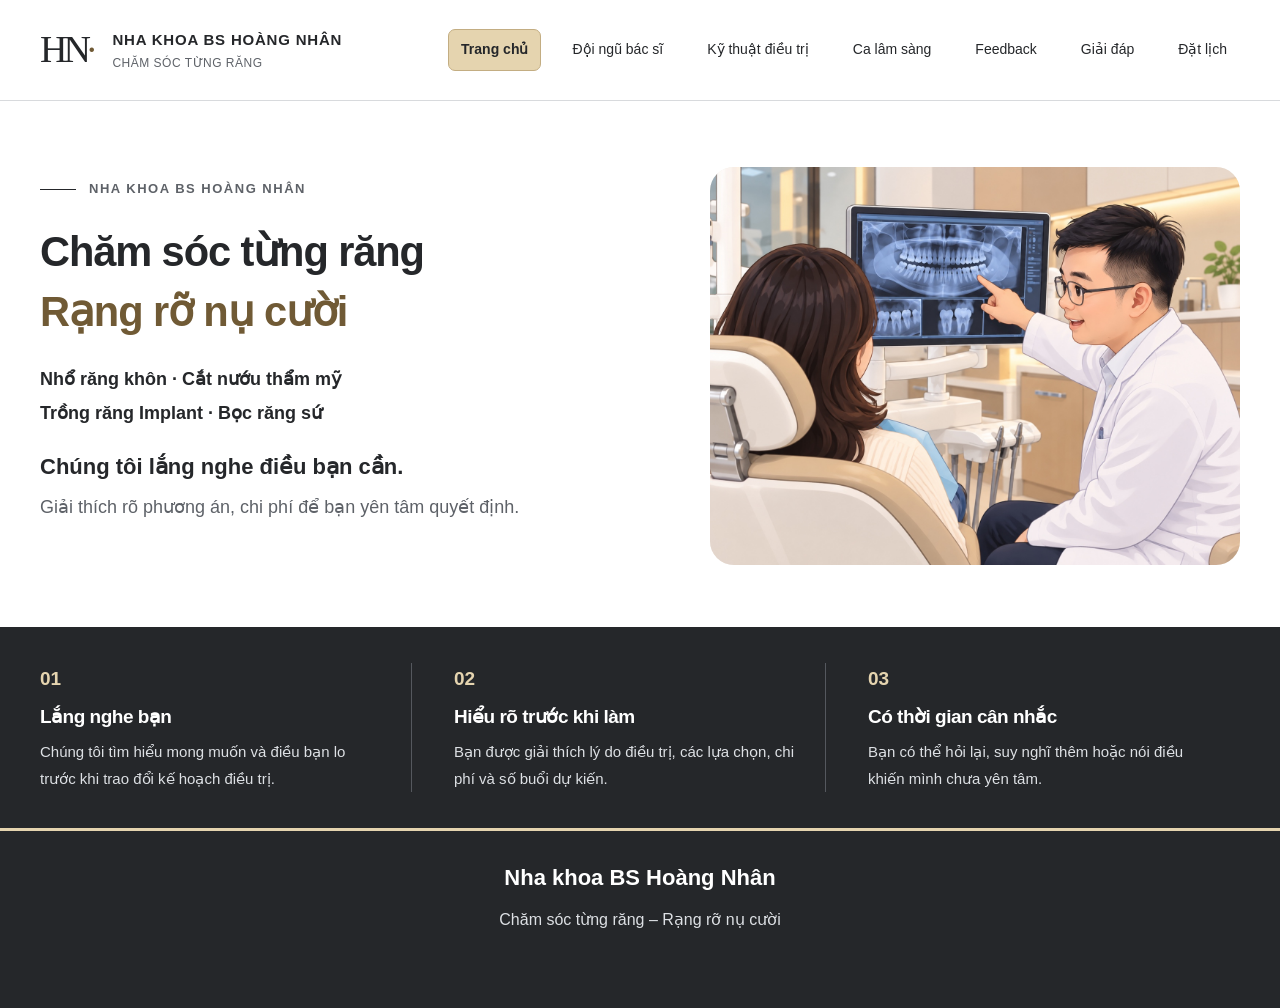
==== commit 2113b17e: "Add files via upload" ====
--- a/index.html
+++ b/index.html
@@ -1,11 +1,11 @@
 <!doctype html><html lang="vi"><head><meta charset="utf-8"><meta name="viewport" content="width=device-width,initial-scale=1"><title>Nha khoa BS Hoàng Nhân | Nhổ răng khôn, Implant, Cắt nướu & Răng sứ</title><meta name="description" content="Nha khoa BS Hoàng Nhân: nhổ răng khôn, cắt nướu thẩm mỹ, trồng răng Implant và bọc răng sứ. Tư vấn rõ phương án và chi phí trước điều trị."><meta name="theme-color" content="#25272a"><link rel="icon" type="image/svg+xml" href="data:image/svg+xml,%3Csvg xmlns='http://www.w3.org/2000/svg' viewBox='0 0 64 64'%3E%3Crect width='64' height='64' rx='14' fill='%2325272a'/%3E%3Ctext x='32' y='43' font-family='serif' font-size='34' text-anchor='middle' fill='white'%3EH%3C/text%3E%3C/svg%3E"><link rel="stylesheet" href="style.css?v=20261008-final-polish"></head><body id="top">
 <a class="skip" href="#main">Đến nội dung chính</a>
-<header><div class="nav wrap"><a class="brand" href="#trang-chu"><span class="monogram">HN<span>·</span></span><span>NHA KHOA BS HOÀNG NHÂN<small>CHĂM SÓC TỪNG RĂNG</small></span></a><nav aria-label="Điều hướng chính"><a class="section-tab" href="#trang-chu">Trang chủ</a><a class="section-tab" href="#bac-si">Về bác sĩ</a><a class="section-tab" href="#chuyen-mon">Kỹ thuật điều trị</a><a class="section-tab" href="#ca-dieu-tri">Ca lâm sàng</a><a class="section-tab" href="#cam-nhan">Feedback</a><a class="section-tab" href="#ban-khoan">Giải đáp</a><a class="section-tab" href="#lien-he">Đặt lịch</a></nav></div></header>
+<header><div class="nav wrap"><a class="brand" href="#trang-chu"><span class="monogram">HN<span>·</span></span><span>NHA KHOA BS HOÀNG NHÂN<small>CHĂM SÓC TỪNG RĂNG</small></span></a><nav aria-label="Điều hướng chính"><a class="section-tab" href="#trang-chu">Trang chủ</a><a class="section-tab" href="#bac-si">Đội ngũ bác sĩ</a><a class="section-tab" href="#chuyen-mon">Kỹ thuật điều trị</a><a class="section-tab" href="#ca-dieu-tri">Ca lâm sàng</a><a class="section-tab" href="#cam-nhan">Feedback</a><a class="section-tab" href="#ban-khoan">Giải đáp</a><a class="section-tab" href="#lien-he">Đặt lịch</a></nav></div></header>
 <main id="main"><div class="site-panel" data-page="trang-chu" tabindex="-1" aria-label="Trang chủ"><section id="trang-chu" class="hero wrap"><div class="hero-copy"><p class="eyebrow"><span class="line"></span> NHA KHOA BS HOÀNG NHÂN</p><h1 class="slogan"><span>Chăm sóc từng răng</span><em>Rạng rỡ nụ cười</em></h1><p class="hero-services">Nhổ răng khôn · Cắt nướu thẩm mỹ<br>Trồng răng Implant · Bọc răng sứ</p><p class="intro"><strong>Chúng tôi lắng nghe điều bạn cần.</strong><br>Giải thích rõ phương án, chi phí để bạn yên tâm quyết định.</p></div><div class="hero-visual"><img src="dental-consultation.jpeg" alt="Minh họa bác sĩ đeo kính giải thích phim X-quang răng cho bệnh nhân" width="1448" height="1086"></div></section>
 <section class="principles"><div class="wrap three"><div><span class="number">01</span><h3>Lắng nghe bạn</h3><p>Chúng tôi tìm hiểu mong muốn và điều bạn lo trước khi trao đổi kế hoạch điều trị.</p></div><div><span class="number">02</span><h3>Hiểu rõ trước khi làm</h3><p>Bạn được giải thích lý do điều trị, các lựa chọn, chi phí và số buổi dự kiến.</p></div><div><span class="number">03</span><h3>Có thời gian cân nhắc</h3><p>Bạn có thể hỏi lại, suy nghĩ thêm hoặc nói điều khiến mình chưa yên tâm.</p></div></div></section>
-</div><div class="site-panel" data-page="bac-si" tabindex="-1" aria-label="Về bác sĩ"><section id="bac-si" class="section wrap bio"><div class="bio-heading"><p class="eyebrow">VỀ BÁC SĨ</p><h2>Chuyên môn là nền tảng.<br><span class="trust-line">Sự tin tưởng bắt đầu từ lần gặp đầu tiên.</span></h2><div class="signature">Hoàng Nhân</div></div><div class="bio-profile"><figure class="doctor-portrait">
+</div><div class="site-panel" data-page="bac-si" tabindex="-1" aria-label="Đội ngũ bác sĩ"><section id="bac-si" class="section wrap"><div class="section-heading"><div><p class="eyebrow">NHA KHOA BS HOÀNG NHÂN</p><h2>Đội ngũ bác sĩ</h2></div></div><article class="bio" aria-label="Hồ sơ BS Hoàng Nhân"><div class="bio-heading"><p class="eyebrow">BS HOÀNG NHÂN</p><h2>Chuyên môn là nền tảng.<br><span class="trust-line">Sự tin tưởng bắt đầu từ lần gặp đầu tiên.</span></h2><div class="signature">Hoàng Nhân</div></div><div class="bio-profile"><figure class="doctor-portrait">
               <img src="bs-hoang-nhan-portrait.jpeg" alt="BS Hoàng Nhân trong áo blouse trắng" loading="lazy" width="900" height="1227">
-            </figure><div class="bio-content"><p class="lead">Tôi là <strong>Hoàng Nhân, bác sĩ Răng Hàm Mặt.</strong> Tại nha khoa, chúng tôi muốn bạn hiểu rõ tình trạng răng và thấy thoải mái khi nói điều mình lo.</p><p><strong>Lắng nghe trước. Giải thích rõ.</strong> Cùng bạn chọn kế hoạch phù hợp với tình trạng răng, mong muốn và điều kiện thực tế.</p></div><dl class="credentials"><div><dt>ĐÀO TẠO</dt><dd>Bác sĩ nội trú<br>Đại học Y Dược TP Hồ Chí Minh</dd></div><div><dt>HỌC VỊ</dt><dd>Thạc sĩ</dd></div><div><dt>TẬP TRUNG</dt><dd>Răng khôn · Cắt nướu thẩm mỹ<br>Trồng răng Implant · Bọc răng sứ</dd></div></dl></div></section>
+            </figure><div class="bio-content"><p class="lead">Tôi là <strong>Hoàng Nhân, bác sĩ Răng Hàm Mặt.</strong> Tại nha khoa, chúng tôi muốn bạn hiểu rõ tình trạng răng và thấy thoải mái khi nói điều mình lo.</p><p><strong>Lắng nghe trước. Giải thích rõ.</strong> Cùng bạn chọn kế hoạch phù hợp với tình trạng răng, mong muốn và điều kiện thực tế.</p></div><dl class="credentials"><div><dt>ĐÀO TẠO</dt><dd>Bác sĩ nội trú<br>Đại học Y Dược TP Hồ Chí Minh</dd></div><div><dt>HỌC VỊ</dt><dd>Thạc sĩ</dd></div><div><dt>TẬP TRUNG</dt><dd>Răng khôn · Cắt nướu thẩm mỹ<br>Trồng răng Implant · Bọc răng sứ</dd></div></dl></div></article></section>
 </div><div class="site-panel" data-page="chuyen-mon" tabindex="-1" aria-label="Kỹ thuật điều trị"><section id="chuyen-mon" class="expertise section"><div class="wrap"><div class="section-heading"><div><p class="eyebrow">KỸ THUẬT ĐIỀU TRỊ</p><h2>Điều bạn quan tâm.<br>Chúng tôi sẵn sàng hỗ trợ.</h2></div><p>Khám kỹ để chọn hướng điều trị phù hợp.</p></div><div class="service-grid"><article><span class="service-index">01 /</span><h3>Nhổ răng khôn</h3><p class="service-question">Bạn lo khi được đề nghị nhổ răng khôn?</p><p>Khám, xem phim và giải thích rõ lý do nhổ, những lưu ý và cách chăm sóc sau nhổ.</p><a href="#dieu-tri">Xem các bước thăm khám</a></article><article><span class="service-index">02 /</span><h3>Cắt nướu thẩm mỹ</h3><p class="service-keyword">Tư vấn điều trị cười hở lợi</p><p class="service-question">Bạn muốn cải thiện phần nướu lộ khi cười?</p><p>Đánh giá răng, nướu và nụ cười để xem cắt nướu có phù hợp với bạn không.</p><a href="#dieu-tri">Xem các bước thăm khám</a></article><article><span class="service-index">03 /</span><h3>Trồng răng Implant</h3><p class="service-keyword">Tư vấn cấy ghép Implant</p><p class="service-question">Bạn mất răng và muốn ăn nhai tốt hơn?</p><p>Đánh giá vùng mất răng. Trao đổi lựa chọn phục hồi, thời gian và chi phí dự kiến.</p><a href="#dieu-tri">Xem các bước thăm khám</a></article><article><span class="service-index">04 /</span><h3>Bọc răng sứ</h3><p class="service-keyword">Phục hồi răng và tư vấn răng sứ thẩm mỹ</p><p class="service-question">Bạn muốn phục hồi răng hư hoặc cải thiện nụ cười?</p><p>Kiểm tra răng thật, giải thích khi nào nên bọc sứ và những lựa chọn khác.</p><a href="#dieu-tri">Xem các bước thăm khám</a></article></div></div></section>
 <section id="dieu-tri" class="section wrap approach"><div><p class="eyebrow">MỘT BUỔI KHÁM TẠI NHA KHOA</p><h2>Bạn hiểu từng bước.<br>Bạn sẽ bớt lo hơn.</h2><blockquote>“Có điều gì khiến bạn lo lắng nhất khi đi nha khoa?”</blockquote><p>Bạn cứ nói điều mình lo. Mình cùng trao đổi trước khi bắt đầu.</p></div><ol class="steps"><li><span>01</span><div><h3>Nghe bạn chia sẻ</h3><p>Lý do đến khám, trải nghiệm trước đây, điều bạn mong muốn và những lo lắng đang có.</p></div></li><li><span>02</span><div><h3>Khám và giải thích</h3><p>Trao đổi những gì ghi nhận được. Khi cần, đề nghị chụp phim hoặc kiểm tra thêm để làm rõ tình trạng.</p></div></li><li><span>03</span><div><h3>Thống nhất trước khi làm</h3><p>Trao đổi lý do chọn phương án, chi phí dự kiến, số buổi và thời gian hồi phục. Bạn có thể hỏi lại hoặc cân nhắc thêm trước khi quyết định.</p></div></li><li><span>04</span><div><h3>Biết cách chăm sóc sau điều trị</h3><p>Chúng tôi hướng dẫn cách chăm sóc, những điều cần theo dõi và thời điểm kiểm tra lại. Nếu có điều chưa rõ, bạn hãy hỏi trước khi ra về.</p></div></li></ol></section>
 </div><div class="site-panel" data-page="ca-dieu-tri" tabindex="-1" aria-label="Ca lâm sàng"><section id="ca-dieu-tri" class="section wrap case-directory"><div class="section-heading"><div><p class="eyebrow">CA LÂM SÀNG</p><h2>Mỗi nụ cười.<br>Một câu chuyện.</h2></div><p>Chọn nhóm điều trị để xem những câu chuyện bạn quan tâm.</p></div><div class="case-filters" role="group" aria-label="Chọn nhóm ca lâm sàng"><button type="button" class="case-filter" data-case-filter="nho-rang" aria-pressed="true" aria-controls="case-list">Nhổ răng<span>13</span></button><button type="button" class="case-filter" data-case-filter="rang-su" aria-pressed="false" aria-controls="case-list">Phục hình sứ<span>9</span></button><button type="button" class="case-filter" data-case-filter="implant" aria-pressed="false" aria-controls="case-list">Implant<span>3</span></button><button type="button" class="case-filter" data-case-filter="cat-nuou" aria-pressed="false" aria-controls="case-list">Cắt nướu<span>6</span></button><button type="button" class="case-filter" data-case-filter="phuc-hoi" aria-pressed="false" aria-controls="case-list">Phục hồi hàm răng<span>5</span></button></div><h3 class="case-group-heading" id="case-group-heading">Nhổ răng</h3><p class="case-count" role="status" aria-live="polite">13 bài trong nhóm này</p><div id="case-list"><details class="case-item" data-case-groups="phuc-hoi" hidden><summary class="case-title">Giữ lại 3 chiếc răng, tìm lại nụ cười.</summary><div class="case-expanded"><article class="clinical-case"><figure><img src="ca-phuc-hinh-binh-thuan.jpeg" width="1080" height="1350" loading="lazy" alt="Hình ảnh trước và sau phục hình hàm trên của bệnh nhân, cùng nụ cười sau điều trị"><figcaption>Đã hoàn thiện hàm trên · Hàm dưới đang tiếp tục điều trị</figcaption></figure><div class="case-story"><p>Chú ở tận Bình Thuận, gần như mất hết răng hàm trên, chỉ còn lại 3 răng.</p><p>Ngay từ đầu chú đã nói:</p><blockquote>“Chú không muốn trồng implant đâu bác sĩ.”</blockquote><p>Nhưng nền xương của chú lại không thuận lợi để làm một hàm tháo lắp đơn thuần. Hàm sẽ khó hít dính, ăn nhai lâu ngày cũng dễ đau.</p><p>Vậy nên BS quyết định tận dụng 3 chiếc răng còn lại, thiết kế một phục hình lai giữa phần cố định và tháo lắp để hai phần hỗ trợ và giữ cho nhau.</p><p>Mỗi tuần chú lại từ Bình Thuận lên Sài Gòn một lần để làm từng bước cho tới khi hoàn thiện bộ răng.</p><p>Ban đầu chỉ tính làm hàm trên thôi.</p><p>Xong hàm trên, chú nhìn một hồi rồi nói:</p><blockquote>“Giờ làm luôn hàm dưới cho chú đi bác sĩ.” 😆</blockquote><p>Vậy là ca này chưa kết thúc.</p><p><strong>Đón chờ kết quả cuối cùng của chú nha 😁</strong></p><p class="case-note">Đây là kết quả của một trường hợp cụ thể. Phương án và kết quả điều trị tùy tình trạng từng người.</p></div></article></div></details>
--- a/style.css
+++ b/style.css
@@ -123,7 +123,28 @@
 .contact-fallback p{font-size:14px;line-height:1.7;margin-top:12px}.contact-fallback .copy-status:empty{display:none}
 .zalo-number{font:inherit;font-size:18px;width:100%;padding:10px;border:1px solid var(--border);border-radius:6px;margin-top:12px}.zalo-number[hidden]{display:none}
 
-.bio{grid-template-columns:.86fr 1.35fr;align-items:start}.trust-line{white-space:nowrap}.bio-profile{display:grid;grid-template-columns:minmax(220px,320px) 1fr;gap:34px;align-items:start}.bio-profile>.credentials{grid-column:2;margin-top:0}.doctor-portrait{margin:0;width:100%;max-width:320px;aspect-ratio:4/5;border:1px solid var(--border);border-radius:18px;background:linear-gradient(145deg,#f7f8f9,#e7e9ec);overflow:hidden}.doctor-portrait-placeholder{height:100%;display:flex;flex-direction:column;align-items:center;justify-content:center;gap:14px;color:var(--muted)}.portrait-initials{font-family:Georgia,serif;font-size:64px;line-height:1;color:#8b9096;letter-spacing:-4px}.doctor-portrait-placeholder p{margin:0;font-size:16px}.doctor-portrait img{display:block;width:100%;height:100%;object-fit:cover;object-position:center 18%}@media(max-width:950px){.trust-line{white-space:normal}.bio-profile{grid-template-columns:220px 1fr;gap:26px}.bio-profile>.credentials{grid-column:1/-1}}@media(max-width:700px){.bio{grid-template-columns:1fr}.bio-profile{grid-template-columns:118px 1fr;gap:18px;align-items:start}.bio-profile .lead{font-size:17px;line-height:1.65;margin-bottom:12px}.bio-profile .bio-content>p:not(.lead){font-size:15px;line-height:1.65}.bio-profile>.credentials{grid-column:1/-1;margin-top:6px}.doctor-portrait{max-width:118px;margin:0}}
+.bio{grid-template-columns:minmax(0,.86fr) minmax(0,1.35fr);align-items:start}.trust-line{white-space:normal;overflow-wrap:break-word}.bio-profile{display:grid;min-width:0;grid-template-columns:minmax(0,320px) minmax(0,1fr);gap:34px;align-items:start}.bio-profile>.credentials{grid-column:2;margin-top:0}.doctor-portrait{margin:0;width:100%;max-width:320px;aspect-ratio:4/5;border:1px solid var(--border);border-radius:18px;background:linear-gradient(145deg,#f7f8f9,#e7e9ec);overflow:hidden}.doctor-portrait-placeholder{height:100%;display:flex;flex-direction:column;align-items:center;justify-content:center;gap:14px;color:var(--muted)}.portrait-initials{font-family:Georgia,serif;font-size:64px;line-height:1;color:#8b9096;letter-spacing:-4px}.doctor-portrait-placeholder p{margin:0;font-size:16px}.doctor-portrait img{display:block;width:100%;height:100%;object-fit:cover;object-position:center 18%}@media(max-width:950px){.trust-line{white-space:normal}.bio-profile{grid-template-columns:220px 1fr;gap:26px}.bio-profile>.credentials{grid-column:1/-1}}@media(max-width:700px){.bio{grid-template-columns:1fr}.bio-profile{grid-template-columns:118px 1fr;gap:18px;align-items:start}.bio-profile .lead{font-size:17px;line-height:1.65;margin-bottom:12px}.bio-profile .bio-content>p:not(.lead){font-size:15px;line-height:1.65}.bio-profile>.credentials{grid-column:1/-1;margin-top:6px}.doctor-portrait{max-width:118px;margin:0}}
 .clinical-case{display:grid;grid-template-columns:minmax(0,1fr) minmax(0,1fr);gap:40px;align-items:start}.clinical-case figure{margin:0}.clinical-case img{display:block;width:100%;height:auto;border-radius:8px}.clinical-case figcaption{font-size:14px;line-height:1.6;margin-top:12px;color:#62666b}.case-story h3{font-size:28px;line-height:1.3;margin:0 0 24px}.case-story p{line-height:1.8;margin:0 0 18px}.case-story blockquote{margin:16px 0 24px;padding:12px 0 12px 20px;border-left:3px solid #a68b50;font-size:20px;line-height:1.6}.case-story .case-note{font-size:14px;color:#62666b;border-top:1px solid #d9dadd;padding-top:18px;margin-top:28px}@media(max-width:760px){.clinical-case{grid-template-columns:minmax(0,1fr);gap:28px}.case-story h3{font-size:24px}}
 .case-filters{display:flex;flex-wrap:wrap;gap:10px;margin:28px 0 32px}.case-filter{font:inherit;font-weight:600;background:#fff;border:1px solid #cfd0d2;border-radius:12px;padding:13px 18px;cursor:pointer;color:var(--ink,#252729);display:flex;align-items:center;gap:10px}.case-filter span{font-size:13px;background:#f0efec;padding:2px 7px;border-radius:20px}.case-filter[aria-pressed="true"]{background:var(--champagne,#e4d3ac);border-color:#a68b50}.case-filter:focus-visible{outline:2px solid #a68b50;outline-offset:3px}.case-group-heading{font-size:28px;margin:0 0 8px}.case-count{color:#62666b;margin:0 0 30px}.case-item[hidden]{display:none}.case-item{padding:36px 0;border-top:1px solid #d9dadd}.case-item:first-child{padding-top:0;border-top:0}@media(max-width:700px){.case-filter{padding:11px 13px;font-size:15px}.case-filters{gap:8px}.case-group-heading{font-size:24px}}
 .case-directory .case-item{padding:0;border-top:1px solid #d9dadd}.case-directory .case-item:last-child{border-bottom:1px solid #d9dadd}.case-title{list-style:none;cursor:pointer;display:flex;align-items:center;justify-content:space-between;gap:20px;padding:22px 0;font-size:21px;font-weight:600;line-height:1.45}.case-title::-webkit-details-marker{display:none}.case-title::after{content:'+';font-size:28px;font-weight:400;flex-shrink:0;color:#967a43}.case-item[open]>.case-title::after{content:'−'}.case-title:focus-visible{outline:2px solid #a68b50;outline-offset:4px;border-radius:4px}.case-item[open]>.case-title{color:#806735}.case-expanded{padding:6px 0 30px}@media(max-width:700px){.case-title{font-size:18px;padding:18px 0;gap:14px}}
+
+/* Keep biography text within its column at every viewport. */
+.bio-heading,.bio-content{min-width:0}.bio-heading h2{max-width:100%;overflow-wrap:break-word}.bio-profile>.credentials{min-width:0}.credentials dd{overflow-wrap:break-word}
+@media(min-width:701px) and (max-width:950px){.bio{grid-template-columns:minmax(0,1fr)}.bio-profile{grid-template-columns:220px minmax(0,1fr)}.bio-profile>.credentials{grid-column:2}}
+@media(max-width:700px){.bio-profile{grid-template-columns:118px minmax(0,1fr)}.bio-profile>.credentials{grid-column:1/-1}}
+
+/* A single portrait column and one continuous biography column. */
+.bio{display:grid;grid-template-columns:280px minmax(0,1fr);column-gap:56px;row-gap:24px;max-width:1060px;align-items:start}
+.bio-profile{display:contents}
+.bio-heading{grid-column:2;grid-row:1}
+.bio-heading .eyebrow{margin-bottom:16px}
+.bio-heading h2{font-size:32px;line-height:1.4;font-weight:600}
+.bio-heading .signature{margin-top:16px;font-size:20px}
+.bio .doctor-portrait{grid-column:1;grid-row:1/4;width:100%;max-width:280px;aspect-ratio:4/5}
+.bio-content{grid-column:2;grid-row:2}
+.bio-content .lead{font-size:18px;line-height:1.8;margin-bottom:16px}
+.bio-content>p:last-child{margin-bottom:0}
+.bio-profile>.credentials{grid-column:2;grid-row:3;margin-top:0}
+.bio .credentials>div{grid-template-columns:110px minmax(0,1fr);padding:16px 0}
+@media(min-width:701px) and (max-width:950px){.bio{grid-template-columns:220px minmax(0,1fr);column-gap:32px}.bio-heading h2{font-size:28px}.bio .doctor-portrait{max-width:220px}}
+@media(max-width:700px){.bio{grid-template-columns:minmax(0,1fr);gap:24px}.bio .doctor-portrait{grid-column:1;grid-row:1;max-width:200px;justify-self:center}.bio-heading{grid-column:1;grid-row:2}.bio-heading h2{font-size:26px}.bio-content{grid-column:1;grid-row:3}.bio-profile>.credentials{grid-column:1;grid-row:4}.bio-content .lead{font-size:17px}.bio .credentials>div{grid-template-columns:90px minmax(0,1fr);gap:12px}}
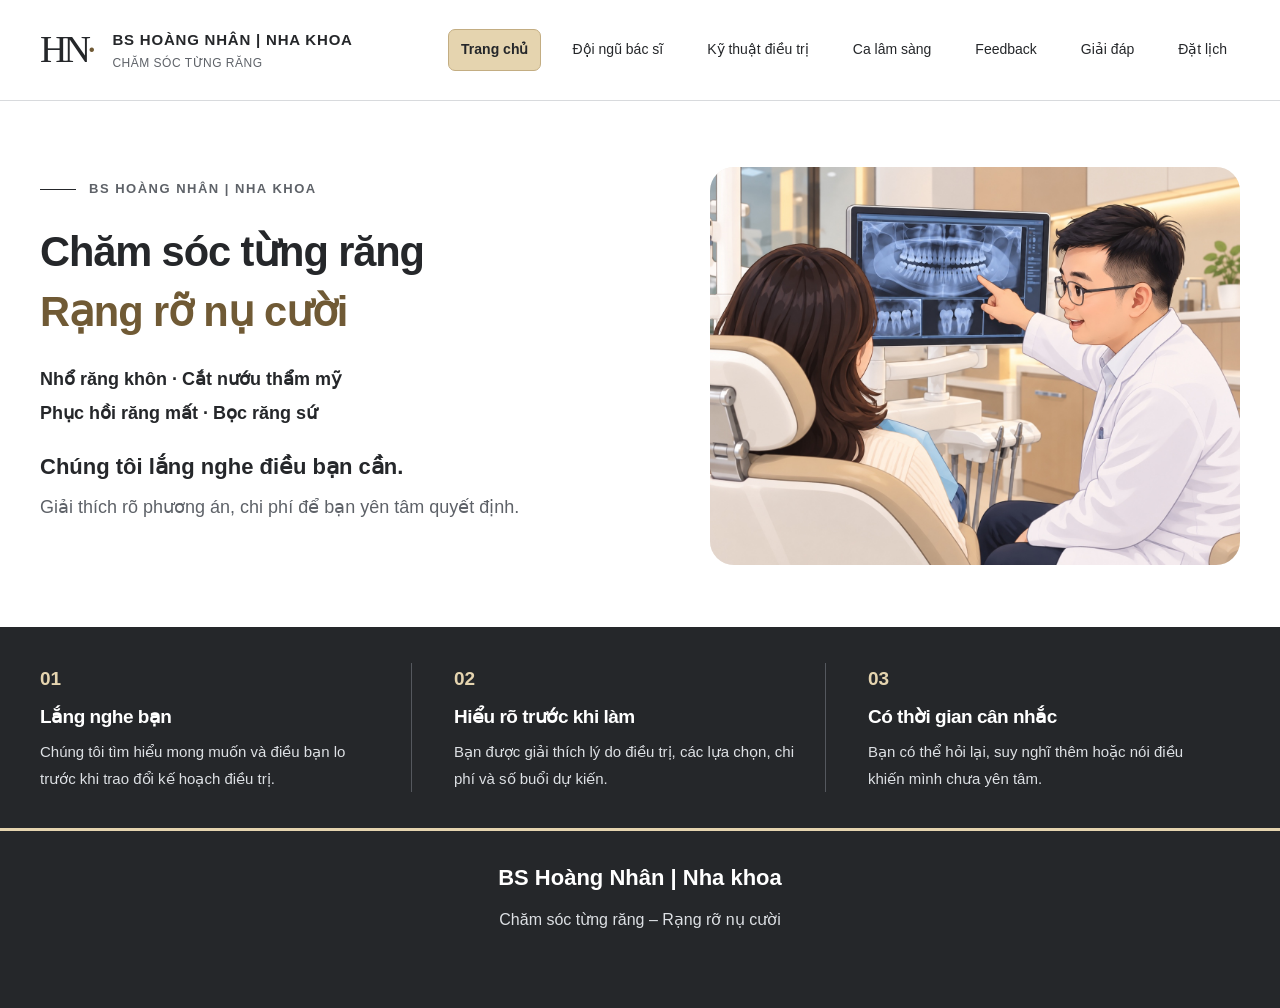
==== commit 64faf9d8: "Add files via upload" ====
--- a/index.html
+++ b/index.html
@@ -1,14 +1,14 @@
-<!doctype html><html lang="vi"><head><meta charset="utf-8"><meta name="viewport" content="width=device-width,initial-scale=1"><title>Nha khoa BS Hoàng Nhân | Nhổ răng khôn, Implant, Cắt nướu & Răng sứ</title><meta name="description" content="Nha khoa BS Hoàng Nhân: nhổ răng khôn, cắt nướu thẩm mỹ, trồng răng Implant và bọc răng sứ. Tư vấn rõ phương án và chi phí trước điều trị."><meta name="theme-color" content="#25272a"><link rel="icon" type="image/svg+xml" href="data:image/svg+xml,%3Csvg xmlns='http://www.w3.org/2000/svg' viewBox='0 0 64 64'%3E%3Crect width='64' height='64' rx='14' fill='%2325272a'/%3E%3Ctext x='32' y='43' font-family='serif' font-size='34' text-anchor='middle' fill='white'%3EH%3C/text%3E%3C/svg%3E"><link rel="stylesheet" href="style.css?v=20261008-final-polish"></head><body id="top">
+<!doctype html><html lang="vi"><head><meta charset="utf-8"><meta name="viewport" content="width=device-width,initial-scale=1"><title>BS Hoàng Nhân | Nha khoa</title><meta name="description" content="BS Hoàng Nhân | Nha khoa: nhổ răng khôn, cắt nướu thẩm mỹ, phục hồi răng mất và bọc răng sứ. Tư vấn rõ phương án và chi phí trước điều trị."><meta name="theme-color" content="#25272a"><link rel="icon" type="image/svg+xml" href="data:image/svg+xml,%3Csvg xmlns='http://www.w3.org/2000/svg' viewBox='0 0 64 64'%3E%3Crect width='64' height='64' rx='14' fill='%2325272a'/%3E%3Ctext x='32' y='43' font-family='serif' font-size='34' text-anchor='middle' fill='white'%3EH%3C/text%3E%3C/svg%3E"><link rel="stylesheet" href="style.css?v=20261008-final-polish"></head><body id="top">
 <a class="skip" href="#main">Đến nội dung chính</a>
-<header><div class="nav wrap"><a class="brand" href="#trang-chu"><span class="monogram">HN<span>·</span></span><span>NHA KHOA BS HOÀNG NHÂN<small>CHĂM SÓC TỪNG RĂNG</small></span></a><nav aria-label="Điều hướng chính"><a class="section-tab" href="#trang-chu">Trang chủ</a><a class="section-tab" href="#bac-si">Đội ngũ bác sĩ</a><a class="section-tab" href="#chuyen-mon">Kỹ thuật điều trị</a><a class="section-tab" href="#ca-dieu-tri">Ca lâm sàng</a><a class="section-tab" href="#cam-nhan">Feedback</a><a class="section-tab" href="#ban-khoan">Giải đáp</a><a class="section-tab" href="#lien-he">Đặt lịch</a></nav></div></header>
-<main id="main"><div class="site-panel" data-page="trang-chu" tabindex="-1" aria-label="Trang chủ"><section id="trang-chu" class="hero wrap"><div class="hero-copy"><p class="eyebrow"><span class="line"></span> NHA KHOA BS HOÀNG NHÂN</p><h1 class="slogan"><span>Chăm sóc từng răng</span><em>Rạng rỡ nụ cười</em></h1><p class="hero-services">Nhổ răng khôn · Cắt nướu thẩm mỹ<br>Trồng răng Implant · Bọc răng sứ</p><p class="intro"><strong>Chúng tôi lắng nghe điều bạn cần.</strong><br>Giải thích rõ phương án, chi phí để bạn yên tâm quyết định.</p></div><div class="hero-visual"><img src="dental-consultation.jpeg" alt="Minh họa bác sĩ đeo kính giải thích phim X-quang răng cho bệnh nhân" width="1448" height="1086"></div></section>
+<header><div class="nav wrap"><a class="brand" href="#trang-chu"><span class="monogram">HN<span>·</span></span><span>BS HOÀNG NHÂN | NHA KHOA<small>CHĂM SÓC TỪNG RĂNG</small></span></a><nav aria-label="Điều hướng chính"><a class="section-tab" href="#trang-chu">Trang chủ</a><a class="section-tab" href="#bac-si">Đội ngũ bác sĩ</a><a class="section-tab" href="#chuyen-mon">Kỹ thuật điều trị</a><a class="section-tab" href="#ca-dieu-tri">Ca lâm sàng</a><a class="section-tab" href="#cam-nhan">Feedback</a><a class="section-tab" href="#ban-khoan">Giải đáp</a><a class="section-tab" href="#lien-he">Đặt lịch</a></nav></div></header>
+<main id="main"><div class="site-panel" data-page="trang-chu" tabindex="-1" aria-label="Trang chủ"><section id="trang-chu" class="hero wrap"><div class="hero-copy"><p class="eyebrow"><span class="line"></span> BS HOÀNG NHÂN | NHA KHOA</p><h1 class="slogan"><span>Chăm sóc từng răng</span><em>Rạng rỡ nụ cười</em></h1><p class="hero-services">Nhổ răng khôn · Cắt nướu thẩm mỹ<br>Phục hồi răng mất · Bọc răng sứ</p><p class="intro"><strong>Chúng tôi lắng nghe điều bạn cần.</strong><br>Giải thích rõ phương án, chi phí để bạn yên tâm quyết định.</p></div><div class="hero-visual"><img src="dental-consultation.jpeg" alt="Minh họa bác sĩ đeo kính giải thích phim X-quang răng cho bệnh nhân" width="1448" height="1086"></div></section>
 <section class="principles"><div class="wrap three"><div><span class="number">01</span><h3>Lắng nghe bạn</h3><p>Chúng tôi tìm hiểu mong muốn và điều bạn lo trước khi trao đổi kế hoạch điều trị.</p></div><div><span class="number">02</span><h3>Hiểu rõ trước khi làm</h3><p>Bạn được giải thích lý do điều trị, các lựa chọn, chi phí và số buổi dự kiến.</p></div><div><span class="number">03</span><h3>Có thời gian cân nhắc</h3><p>Bạn có thể hỏi lại, suy nghĩ thêm hoặc nói điều khiến mình chưa yên tâm.</p></div></div></section>
-</div><div class="site-panel" data-page="bac-si" tabindex="-1" aria-label="Đội ngũ bác sĩ"><section id="bac-si" class="section wrap"><div class="section-heading"><div><p class="eyebrow">NHA KHOA BS HOÀNG NHÂN</p><h2>Đội ngũ bác sĩ</h2></div></div><article class="bio" aria-label="Hồ sơ BS Hoàng Nhân"><div class="bio-heading"><p class="eyebrow">BS HOÀNG NHÂN</p><h2>Chuyên môn là nền tảng.<br><span class="trust-line">Sự tin tưởng bắt đầu từ lần gặp đầu tiên.</span></h2><div class="signature">Hoàng Nhân</div></div><div class="bio-profile"><figure class="doctor-portrait">
+</div><div class="site-panel" data-page="bac-si" tabindex="-1" aria-label="Đội ngũ bác sĩ"><section id="bac-si" class="section wrap"><div class="section-heading"><div><p class="eyebrow">BS HOÀNG NHÂN | NHA KHOA</p><h2>Đội ngũ bác sĩ</h2></div></div><article class="bio" aria-label="Hồ sơ BS Hoàng Nhân"><div class="bio-heading"><p class="eyebrow">BS HOÀNG NHÂN</p><h2>Chuyên môn là nền tảng.<br><span class="trust-line">Sự tin tưởng bắt đầu từ lần gặp đầu tiên.</span></h2><div class="signature">Hoàng Nhân</div></div><div class="bio-profile"><figure class="doctor-portrait">
               <img src="bs-hoang-nhan-portrait.jpeg" alt="BS Hoàng Nhân trong áo blouse trắng" loading="lazy" width="900" height="1227">
-            </figure><div class="bio-content"><p class="lead">Tôi là <strong>Hoàng Nhân, bác sĩ Răng Hàm Mặt.</strong> Tại nha khoa, chúng tôi muốn bạn hiểu rõ tình trạng răng và thấy thoải mái khi nói điều mình lo.</p><p><strong>Lắng nghe trước. Giải thích rõ.</strong> Cùng bạn chọn kế hoạch phù hợp với tình trạng răng, mong muốn và điều kiện thực tế.</p></div><dl class="credentials"><div><dt>ĐÀO TẠO</dt><dd>Bác sĩ nội trú<br>Đại học Y Dược TP Hồ Chí Minh</dd></div><div><dt>HỌC VỊ</dt><dd>Thạc sĩ</dd></div><div><dt>TẬP TRUNG</dt><dd>Răng khôn · Cắt nướu thẩm mỹ<br>Trồng răng Implant · Bọc răng sứ</dd></div></dl></div></article></section>
-</div><div class="site-panel" data-page="chuyen-mon" tabindex="-1" aria-label="Kỹ thuật điều trị"><section id="chuyen-mon" class="expertise section"><div class="wrap"><div class="section-heading"><div><p class="eyebrow">KỸ THUẬT ĐIỀU TRỊ</p><h2>Điều bạn quan tâm.<br>Chúng tôi sẵn sàng hỗ trợ.</h2></div><p>Khám kỹ để chọn hướng điều trị phù hợp.</p></div><div class="service-grid"><article><span class="service-index">01 /</span><h3>Nhổ răng khôn</h3><p class="service-question">Bạn lo khi được đề nghị nhổ răng khôn?</p><p>Khám, xem phim và giải thích rõ lý do nhổ, những lưu ý và cách chăm sóc sau nhổ.</p><a href="#dieu-tri">Xem các bước thăm khám</a></article><article><span class="service-index">02 /</span><h3>Cắt nướu thẩm mỹ</h3><p class="service-keyword">Tư vấn điều trị cười hở lợi</p><p class="service-question">Bạn muốn cải thiện phần nướu lộ khi cười?</p><p>Đánh giá răng, nướu và nụ cười để xem cắt nướu có phù hợp với bạn không.</p><a href="#dieu-tri">Xem các bước thăm khám</a></article><article><span class="service-index">03 /</span><h3>Trồng răng Implant</h3><p class="service-keyword">Tư vấn cấy ghép Implant</p><p class="service-question">Bạn mất răng và muốn ăn nhai tốt hơn?</p><p>Đánh giá vùng mất răng. Trao đổi lựa chọn phục hồi, thời gian và chi phí dự kiến.</p><a href="#dieu-tri">Xem các bước thăm khám</a></article><article><span class="service-index">04 /</span><h3>Bọc răng sứ</h3><p class="service-keyword">Phục hồi răng và tư vấn răng sứ thẩm mỹ</p><p class="service-question">Bạn muốn phục hồi răng hư hoặc cải thiện nụ cười?</p><p>Kiểm tra răng thật, giải thích khi nào nên bọc sứ và những lựa chọn khác.</p><a href="#dieu-tri">Xem các bước thăm khám</a></article></div></div></section>
+            </figure><div class="bio-content"><p class="lead">Tôi là <strong>Hoàng Nhân, bác sĩ Răng Hàm Mặt.</strong> Tại nha khoa, chúng tôi muốn bạn hiểu rõ tình trạng răng và thấy thoải mái khi nói điều mình lo.</p><p><strong>Lắng nghe trước. Giải thích rõ.</strong> Cùng bạn chọn kế hoạch phù hợp với tình trạng răng, mong muốn và điều kiện thực tế.</p></div><dl class="credentials"><div><dt>ĐÀO TẠO</dt><dd>Bác sĩ nội trú<br>Đại học Y Dược TP Hồ Chí Minh</dd></div><div><dt>HỌC VỊ</dt><dd>Thạc sĩ</dd></div><div><dt>TẬP TRUNG</dt><dd>Răng khôn · Cắt nướu thẩm mỹ<br>Phục hồi răng mất · Bọc răng sứ</dd></div></dl></div></article></section>
+</div><div class="site-panel" data-page="chuyen-mon" tabindex="-1" aria-label="Kỹ thuật điều trị"><section id="chuyen-mon" class="expertise section"><div class="wrap"><div class="section-heading"><div><p class="eyebrow">KỸ THUẬT ĐIỀU TRỊ</p><h2>Điều bạn quan tâm.<br>Chúng tôi sẵn sàng hỗ trợ.</h2></div><p>Khám kỹ để chọn hướng điều trị phù hợp.</p></div><div class="service-grid"><article><span class="service-index">01 /</span><h3>Nhổ răng khôn</h3><p class="service-question">Bạn lo khi được đề nghị nhổ răng khôn?</p><p>Khám, xem phim và giải thích rõ lý do nhổ, những lưu ý và cách chăm sóc sau nhổ.</p><a href="#dieu-tri">Xem các bước thăm khám</a></article><article><span class="service-index">02 /</span><h3>Cắt nướu thẩm mỹ</h3><p class="service-keyword">Tư vấn điều trị cười hở lợi</p><p class="service-question">Bạn muốn cải thiện phần nướu lộ khi cười?</p><p>Đánh giá răng, nướu và nụ cười để xem cắt nướu có phù hợp với bạn không.</p><a href="#dieu-tri">Xem các bước thăm khám</a></article><article><span class="service-index">03 /</span><h3>Phục hồi răng mất</h3><p class="service-keyword">Tư vấn các phương án phục hồi răng mất</p><p class="service-question">Bạn mất răng và muốn ăn nhai tốt hơn?</p><p>Đánh giá vùng mất răng. Trao đổi lựa chọn phục hồi, thời gian và chi phí dự kiến.</p><a href="#dieu-tri">Xem các bước thăm khám</a></article><article><span class="service-index">04 /</span><h3>Bọc răng sứ</h3><p class="service-keyword">Phục hồi răng và tư vấn răng sứ thẩm mỹ</p><p class="service-question">Bạn muốn phục hồi răng hư hoặc cải thiện nụ cười?</p><p>Kiểm tra răng thật, giải thích khi nào nên bọc sứ và những lựa chọn khác.</p><a href="#dieu-tri">Xem các bước thăm khám</a></article></div></div></section>
 <section id="dieu-tri" class="section wrap approach"><div><p class="eyebrow">MỘT BUỔI KHÁM TẠI NHA KHOA</p><h2>Bạn hiểu từng bước.<br>Bạn sẽ bớt lo hơn.</h2><blockquote>“Có điều gì khiến bạn lo lắng nhất khi đi nha khoa?”</blockquote><p>Bạn cứ nói điều mình lo. Mình cùng trao đổi trước khi bắt đầu.</p></div><ol class="steps"><li><span>01</span><div><h3>Nghe bạn chia sẻ</h3><p>Lý do đến khám, trải nghiệm trước đây, điều bạn mong muốn và những lo lắng đang có.</p></div></li><li><span>02</span><div><h3>Khám và giải thích</h3><p>Trao đổi những gì ghi nhận được. Khi cần, đề nghị chụp phim hoặc kiểm tra thêm để làm rõ tình trạng.</p></div></li><li><span>03</span><div><h3>Thống nhất trước khi làm</h3><p>Trao đổi lý do chọn phương án, chi phí dự kiến, số buổi và thời gian hồi phục. Bạn có thể hỏi lại hoặc cân nhắc thêm trước khi quyết định.</p></div></li><li><span>04</span><div><h3>Biết cách chăm sóc sau điều trị</h3><p>Chúng tôi hướng dẫn cách chăm sóc, những điều cần theo dõi và thời điểm kiểm tra lại. Nếu có điều chưa rõ, bạn hãy hỏi trước khi ra về.</p></div></li></ol></section>
-</div><div class="site-panel" data-page="ca-dieu-tri" tabindex="-1" aria-label="Ca lâm sàng"><section id="ca-dieu-tri" class="section wrap case-directory"><div class="section-heading"><div><p class="eyebrow">CA LÂM SÀNG</p><h2>Mỗi nụ cười.<br>Một câu chuyện.</h2></div><p>Chọn nhóm điều trị để xem những câu chuyện bạn quan tâm.</p></div><div class="case-filters" role="group" aria-label="Chọn nhóm ca lâm sàng"><button type="button" class="case-filter" data-case-filter="nho-rang" aria-pressed="true" aria-controls="case-list">Nhổ răng<span>13</span></button><button type="button" class="case-filter" data-case-filter="rang-su" aria-pressed="false" aria-controls="case-list">Phục hình sứ<span>9</span></button><button type="button" class="case-filter" data-case-filter="implant" aria-pressed="false" aria-controls="case-list">Implant<span>3</span></button><button type="button" class="case-filter" data-case-filter="cat-nuou" aria-pressed="false" aria-controls="case-list">Cắt nướu<span>6</span></button><button type="button" class="case-filter" data-case-filter="phuc-hoi" aria-pressed="false" aria-controls="case-list">Phục hồi hàm răng<span>5</span></button></div><h3 class="case-group-heading" id="case-group-heading">Nhổ răng</h3><p class="case-count" role="status" aria-live="polite">13 bài trong nhóm này</p><div id="case-list"><details class="case-item" data-case-groups="phuc-hoi" hidden><summary class="case-title">Giữ lại 3 chiếc răng, tìm lại nụ cười.</summary><div class="case-expanded"><article class="clinical-case"><figure><img src="ca-phuc-hinh-binh-thuan.jpeg" width="1080" height="1350" loading="lazy" alt="Hình ảnh trước và sau phục hình hàm trên của bệnh nhân, cùng nụ cười sau điều trị"><figcaption>Đã hoàn thiện hàm trên · Hàm dưới đang tiếp tục điều trị</figcaption></figure><div class="case-story"><p>Chú ở tận Bình Thuận, gần như mất hết răng hàm trên, chỉ còn lại 3 răng.</p><p>Ngay từ đầu chú đã nói:</p><blockquote>“Chú không muốn trồng implant đâu bác sĩ.”</blockquote><p>Nhưng nền xương của chú lại không thuận lợi để làm một hàm tháo lắp đơn thuần. Hàm sẽ khó hít dính, ăn nhai lâu ngày cũng dễ đau.</p><p>Vậy nên BS quyết định tận dụng 3 chiếc răng còn lại, thiết kế một phục hình lai giữa phần cố định và tháo lắp để hai phần hỗ trợ và giữ cho nhau.</p><p>Mỗi tuần chú lại từ Bình Thuận lên Sài Gòn một lần để làm từng bước cho tới khi hoàn thiện bộ răng.</p><p>Ban đầu chỉ tính làm hàm trên thôi.</p><p>Xong hàm trên, chú nhìn một hồi rồi nói:</p><blockquote>“Giờ làm luôn hàm dưới cho chú đi bác sĩ.” 😆</blockquote><p>Vậy là ca này chưa kết thúc.</p><p><strong>Đón chờ kết quả cuối cùng của chú nha 😁</strong></p><p class="case-note">Đây là kết quả của một trường hợp cụ thể. Phương án và kết quả điều trị tùy tình trạng từng người.</p></div></article></div></details>
+</div><div class="site-panel" data-page="ca-dieu-tri" tabindex="-1" aria-label="Ca lâm sàng"><section id="ca-dieu-tri" class="section wrap case-directory"><div class="section-heading"><div><p class="eyebrow">CA LÂM SÀNG</p><h2>Mỗi nụ cười.<br>Một câu chuyện.</h2></div><p>Chọn nhóm điều trị để xem những câu chuyện bạn quan tâm.</p></div><div class="case-filters" role="group" aria-label="Chọn nhóm ca lâm sàng"><button type="button" class="case-filter" data-case-filter="nho-rang" aria-pressed="true" aria-controls="case-list">Nhổ răng<span>13</span></button><button type="button" class="case-filter" data-case-filter="rang-su" aria-pressed="false" aria-controls="case-list">Phục hình sứ<span>9</span></button><button type="button" class="case-filter" data-case-filter="implant" aria-pressed="false" aria-controls="case-list">Phục hồi răng mất<span>3</span></button><button type="button" class="case-filter" data-case-filter="cat-nuou" aria-pressed="false" aria-controls="case-list">Cắt nướu<span>6</span></button><button type="button" class="case-filter" data-case-filter="phuc-hoi" aria-pressed="false" aria-controls="case-list">Phục hồi hàm răng<span>5</span></button></div><h3 class="case-group-heading" id="case-group-heading">Nhổ răng</h3><p class="case-count" role="status" aria-live="polite">13 bài trong nhóm này</p><div id="case-list"><details class="case-item" data-case-groups="phuc-hoi" hidden><summary class="case-title">Giữ lại 3 chiếc răng, tìm lại nụ cười.</summary><div class="case-expanded"><article class="clinical-case"><figure><img src="ca-phuc-hinh-binh-thuan.jpeg" width="1080" height="1350" loading="lazy" alt="Hình ảnh trước và sau phục hình hàm trên của bệnh nhân, cùng nụ cười sau điều trị"><figcaption>Đã hoàn thiện hàm trên · Hàm dưới đang tiếp tục điều trị</figcaption></figure><div class="case-story"><p>Chú ở tận Bình Thuận, gần như mất hết răng hàm trên, chỉ còn lại 3 răng.</p><p>Ngay từ đầu chú đã nói:</p><blockquote>“Chú không muốn trồng implant đâu bác sĩ.”</blockquote><p>Nhưng nền xương của chú lại không thuận lợi để làm một hàm tháo lắp đơn thuần. Hàm sẽ khó hít dính, ăn nhai lâu ngày cũng dễ đau.</p><p>Vậy nên BS quyết định tận dụng 3 chiếc răng còn lại, thiết kế một phục hình lai giữa phần cố định và tháo lắp để hai phần hỗ trợ và giữ cho nhau.</p><p>Mỗi tuần chú lại từ Bình Thuận lên Sài Gòn một lần để làm từng bước cho tới khi hoàn thiện bộ răng.</p><p>Ban đầu chỉ tính làm hàm trên thôi.</p><p>Xong hàm trên, chú nhìn một hồi rồi nói:</p><blockquote>“Giờ làm luôn hàm dưới cho chú đi bác sĩ.” 😆</blockquote><p>Vậy là ca này chưa kết thúc.</p><p><strong>Đón chờ kết quả cuối cùng của chú nha 😁</strong></p><p class="case-note">Đây là kết quả của một trường hợp cụ thể. Phương án và kết quả điều trị tùy tình trạng từng người.</p></div></article></div></details>
 <details class="case-item" data-case-groups="nho-rang"><summary class="case-title">Phải thật bình tĩnh.</summary><div class="case-expanded"><article class="clinical-case"><figure><img src="ca-rang-khon-chan-cong.jpeg" width="1179" height="891" loading="lazy" alt="Phim X-quang vùng răng khôn và chiếc răng có chân cong sau khi nhổ"><figcaption>Nhổ răng khôn có chân cong · Hình ảnh chiếc răng sau nhổ</figcaption></figure><div class="case-story"><p>12h30 trưa thứ 7, vẫn còn một ca cuối.</p><p>Chú lên từ Vĩnh Long, chỉ mong nhổ được hôm nay để còn về. Nhìn phim xong là biết không dễ — chân cong như cái móc câu, răng ở tuổi này bao cứng. Nhưng người ta đi xa vậy, không nỡ hẹn lại.</p><p>Vào ca rồi mới thấy khó hơn cái khó mình đã nghĩ. Cái chân cong không chịu ra — mãi mà không ra.</p><p>Đồng hồ chạy gần tới 1 giờ, bụng bắt đầu kêu, mọi người trong phòng khám vẫn đang chờ. Áp lực đè xuống, nhưng tay thì không được phép run, còn tâm trí không được phép nôn nóng.</p><p>Và rồi — răng cũng chịu ra. Mọi người thở phào.</p><p>Chú ngồi dậy cười:</p><blockquote>“Bác sĩ nhổ không thấy đau gì cả.”</blockquote><p>Mình cũng cười: “Chú quá chịu khó luôn!”</p><p>May vẫn kịp ăn để vào tiếp ca chiều.</p><p class="case-note">Đây là trải nghiệm của một bệnh nhân cụ thể, không phải cam kết không đau cho mọi trường hợp. Mỗi ca cần được đánh giá trước khi điều trị.</p></div></article></div></details>
 <details class="case-item" data-case-groups="rang-su" hidden><summary class="case-title">Làm mới từ trong ra ngoài.</summary><div class="case-expanded"><article class="clinical-case"><figure><img src="ca-chua-lai-tuy-rang-su.jpeg" width="940" height="788" loading="lazy" alt="Ảnh phim X-quang và răng trước, sau quá trình chữa lại tủy và phục hình sứ"><figcaption>Chữa lại tủy · Tái tạo cùi · Phục hình sứ</figcaption></figure><div class="case-story"><p>Bệnh nhân tới vì đau lại 2 răng sứ đã chữa tủy nhiều năm.</p><p>Một hành trình không ngắn:<br>tháo mão cũ – tháo chốt – chữa lại tủy – tái tạo cùi – tẩy trắng – phục hình sứ.</p><p>Có những bước không dễ,<br>có những lúc phải kiên nhẫn hơn bình thường.</p><p>Những chiếc răng được làm mới từ trong ra ngoài.</p><p><strong>Một kết quả đến từ sự kiên trì của cả hai. 🦷✨</strong></p><p class="case-note">Đây là kết quả của một trường hợp cụ thể. Phương án và kết quả điều trị tùy tình trạng từng người.</p></div></article></div></details>
 <details class="case-item" data-case-groups="nho-rang"><summary class="case-title">Răng dư ngầm hàm trên mọc ngược lên nền mũi – chân cong xoắn ốc.</summary><div class="case-expanded"><article class="clinical-case"><figure><img src="ca-rang-du-moc-nguoc.jpeg" width="743" height="1132" loading="lazy" alt="Phim cắt lớp và hình dựng ba chiều của răng dư ngầm hàm trên mọc ngược lên nền mũi, cùng chiếc răng sau xử lý"><figcaption>Răng dư ngầm hàm trên · Mọc ngược lên nền mũi · Chân cong xoắn ốc</figcaption></figure><div class="case-story"><p>Một bé trai 10 tuổi có một chiếc răng ngầm mọc ở vị trí khó tiếp cận và hình thái chân răng khá éo le, đòi hỏi phải lên kế hoạch thật kỹ lưỡng.</p><p>Nhờ sự hợp tác tốt của bé trai và một chút may mắn, chiếc răng đã được xử lý an toàn.</p><p class="case-note">Đây là kết quả của một trường hợp cụ thể. Phương án và kết quả điều trị tùy tình trạng từng người.</p></div></article></div></details>
@@ -29,12 +29,12 @@
 <details class="case-item" data-case-groups="nho-rang"><summary class="case-title">Răng khôn mọc thẳng, chân cong.</summary><div class="case-expanded"><article class="clinical-case"><figure><img src="ca-rang-khon-thang-chan-cong.jpeg" width="854" height="1280" loading="lazy" alt="Phim X-quang và hình ảnh những răng khôn có chân cong sau nhổ"><figcaption>Răng khôn mọc thẳng, chân cong · Phim X-quang và răng sau nhổ</figcaption></figure><div class="case-story"><p>Hãy để nụ cười được tươi hơn sau khi nhổ bỏ những chiếc răng khôn gây ra những phiền toái.</p><p>Những răng khôn vừa mọc thẳng lại còn chân cong thì BS mất sức hơi nhiều 🥹🥹🥹🥹. May sao BN ổn cũng bù lại tinh thần 😃</p></div></article></div></details>
 <details class="case-item" data-case-groups="phuc-hoi" hidden><summary class="case-title">Nụ cười mới cho người cùng quê.</summary><div class="case-expanded"><article class="clinical-case"><figure><img src="ca-nu-cuoi-cung-que.jpeg" width="854" height="1280" loading="lazy" alt="Hình ảnh hàm răng ban đầu và nụ cười mới sau tái tạo khớp cắn và phục hồi hàm răng"><figcaption>Hàm răng ban đầu và nụ cười sau phục hồi</figcaption></figure><div class="case-story"><p>Đem lại nụ cười mới cho chú bệnh nhân cùng quê.</p><p>Công trình xây dựng lại khớp cắn mới, tái tạo lại hàm răng mới để chú cười tươi tự tin hơn mỗi ngày.</p></div></article></div></details>
 <details class="case-item" data-case-groups="rang-su implant" hidden><summary class="case-title">Phục hồi thẩm mỹ răng trước với Implant và mặt dán sứ.</summary><div class="case-expanded"><article class="clinical-case"><div><figure><img src="ca-implant-mat-dan-truoc.jpeg" width="1280" height="492" loading="lazy" alt="Vùng răng trước trước khi phục hồi thẩm mỹ bằng Implant và mặt dán sứ"><figcaption>Trước điều trị</figcaption></figure><figure><img src="ca-implant-mat-dan-sau.jpeg" width="1280" height="730" loading="lazy" alt="Nụ cười sau phục hồi vùng răng trước bằng Implant và mặt dán sứ"><figcaption>Sau điều trị</figcaption></figure></div><div class="case-story"><p>Tháo bỏ phục hình cũ.</p><p>Phục hồi thẩm mỹ vùng răng trước bằng phương pháp trồng Implant có răng tức thì và mặt dán sứ, giúp bệnh nhân có nụ cười mới tự tin.</p></div></article></div></details><details class="case-item" data-case-groups="phuc-hoi rang-su" hidden><summary class="case-title">Nụ cười mới, ăn nhai thoải mái hơn.</summary><div class="case-expanded"><article class="clinical-case"><div><figure><img src="ca-phuc-hoi-truoc-ve-my.jpeg" width="720" height="1280" loading="lazy" alt="Hình ảnh răng sứ cũ trước điều trị và nụ cười trong hành trình phục hồi hàm răng"><figcaption>Hình ảnh trước điều trị và hành trình phục hồi</figcaption></figure><figure><img src="ca-phuc-hoi-nu-cuoi-moi.jpeg" width="1071" height="482" loading="lazy" alt="Nụ cười mới sau phục hồi răng sứ và tái lập khớp cắn"><figcaption>Nụ cười sau điều trị</figcaption></figure></div><div class="case-story"><p>Đem lại nụ cười tươi mới, trẻ trung cho chị bệnh nhân rất dễ thương.</p><p>Chị hay đưa chồng đến điều trị răng, rụt rè nhờ BS tư vấn giúp hàm răng chị trước khi quay về Mỹ sẽ bớt hô và nhai được thức ăn. Trước đó cũng đã được khám và tư vấn rồi nhưng vẫn chưa đủ can đảm để điều trị.</p><p>Hàm răng sứ cũ của chị bị hô nhiều, hình thể răng sứ khá to, màu sắc bị vàng, đặc biệt khớp cắn sai không ăn nhai được.</p><p>Quá trình điều trị được lên kế hoạch tỉ mỉ cho từng bước điều trị: tháo bỏ răng sứ cũ, kết hợp có răng tạm ngay lập tức, tái lập khớp cắn mới, và phối hợp chặt chẽ bên lab điều chỉnh thẩm mỹ răng sứ sao cho phù hợp mong muốn của bệnh nhân.</p><p>Bây giờ chị đã tự tin với nụ cười của mình và ăn uống thoải mái hơn lúc trước nhiều.</p></div></article></div></details>
-<details class="case-item" data-case-groups="cat-nuou" hidden><summary class="case-title">Điều trị cười hở lợi – nụ cười hài hòa hơn.</summary><div class="case-expanded"><article class="clinical-case"><figure><img src="ca-cat-nuou-cuoi-ho-loi.jpeg" width="1587" height="2245" loading="lazy" alt="Hình ảnh trước và sau cắt nướu điều trị cười hở lợi"><figcaption>Trước và sau cắt nướu điều trị cười hở lợi</figcaption></figure><div class="case-story"><p>Nụ cười vốn đã duyên, nhưng phần nướu lộ nhiều khiến những chiếc răng trông hơi ngắn.</p><p>Trong ca này, bác sĩ thực hiện cắt nướu để điều chỉnh đường viền nướu và bộc lộ rõ hơn phần thân răng.</p><p>Sau điều trị, nướu lộ ít hơn khi cười, tỷ lệ giữa răng và nướu cân đối hơn. Một thay đổi vừa đủ để nụ cười trông hài hòa và tự nhiên hơn. 🌿</p></div></article></div></details><details class="case-item" data-case-groups="rang-su" hidden><summary class="case-title">Phục hình sứ vùng răng trước.</summary><div class="case-expanded"><article class="clinical-case"><figure><img src="ca-phuc-hinh-su-vung-rang-truoc.jpeg" width="1080" height="1350" loading="lazy" alt="Hình ảnh trước và sau phục hình sứ vùng răng trước"><figcaption>Trước và sau phục hình sứ vùng răng trước</figcaption></figure><div class="case-story"><p>Những chiếc răng trước có màu sắc và hình thể chưa đồng đều được phục hồi bằng răng sứ, mang đến diện mạo mới cho nụ cười.</p><p>Màu răng sáng hơn, hình dáng cân đối hơn, nhưng vẫn giữ nét tự nhiên khi cười.</p><p>Niềm vui của bác sĩ là nhìn thấy những thay đổi ấy sau khi hoàn thiện một ca điều trị. 🦷✨</p></div></article></div></details><details class="case-item" data-case-groups="cat-nuou" hidden><summary class="case-title">Cắt nướu kết hợp tạo hình xương ổ – điều trị cười hở lợi.</summary><div class="case-expanded"><article class="clinical-case"><figure><img src="ca-cat-nuou-tao-hinh-xuong-o.jpeg" width="1080" height="1350" loading="lazy" alt="Hình ảnh trước và sau cắt nướu kết hợp tạo hình xương ổ điều trị cười hở lợi"><figcaption>Trước và sau cắt nướu kết hợp tạo hình xương ổ</figcaption></figure><div class="case-story"><p>Một ca điều trị cười hở lợi bằng cắt nướu kết hợp tạo hình xương ổ.</p><p>Đường viền nướu được điều chỉnh để bộc lộ rõ hơn phần thân răng. Trong ca này, bác sĩ phối hợp tạo hình xương ổ cùng với cắt nướu.</p><p>Sau điều trị, phần nướu lộ khi cười giảm đi, các răng trông cân đối hơn. Vẫn là nụ cười ấy, nhưng hài hòa hơn sau khi hoàn thiện. 🌿</p></div></article></div></details><details class="case-item" data-case-groups="cat-nuou" hidden><summary class="case-title">Cười hở nướu, nướu dày – phối hợp điều chỉnh nướu và xương ổ.</summary><div class="case-expanded"><article class="clinical-case"><figure><img src="ca-cat-nuou-nuou-day.jpeg" width="1080" height="1350" loading="lazy" alt="Hình ảnh trước điều trị và sau 2 tuần của ca cười hở nướu, nướu dày do BS Hoàng Nhân thực hiện"><figcaption>Trước điều trị và sau 2 tuần.</figcaption></figure><div class="case-story"><p>Phần nướu dày và lộ nhiều khi cười khiến các răng trước trông ngắn, đường viền nướu chưa cân đối.</p><p>Trong ca này, bác sĩ phối hợp cắt nướu, điều chỉnh xương ổ và tạo hình nướu để bộc lộ rõ hơn phần thân răng, đồng thời điều chỉnh đường viền nướu.</p><p>Ở mốc 2 tuần sau điều trị, phần nướu lộ khi cười đã giảm, hình thể răng hiện rõ hơn và nụ cười trông hài hòa hơn. Đây là hình ảnh trong giai đoạn lành thương; nướu vẫn cần được theo dõi trong các lần tái khám tiếp theo. 🌿</p></div></article></div></details><details class="case-item" data-case-groups="cat-nuou" hidden><summary class="case-title">Điều chỉnh đường viền nướu – để nụ cười cân đối hơn.</summary><div class="case-expanded"><article class="clinical-case"><figure><img src="ca-tao-hinh-nuou-nu-cuoi.jpeg" width="1086" height="1536" loading="lazy" alt="Ảnh trước và sau cắt nướu, điều chỉnh xương ổ và tạo hình nướu do BS Hoàng Nhân thực hiện"><figcaption>Hình ảnh trước và sau điều trị.</figcaption></figure><div class="case-story"><p>Trước điều trị, phần nướu che phủ khiến các răng trước trông ngắn, tỷ lệ giữa răng và nướu chưa hài hòa.</p><p>Bác sĩ thực hiện cắt nướu kết hợp điều chỉnh xương ổ và tạo hình nướu, bộc lộ rõ hơn phần thân răng và điều chỉnh đường viền nướu theo từng răng.</p><p>Ảnh sau điều trị cho thấy phần nướu lộ khi cười giảm đi, các răng trông cân đối hơn. Một thay đổi ở đường viền nướu, nhưng tạo nên sự khác biệt cho cả nụ cười. 🌿</p></div></article></div></details><details class="case-item" data-case-groups="phuc-hoi rang-su implant" hidden><summary class="case-title">Phục hình toàn hàm bằng sứ kết hợp Implant – nụ cười tươi mới của chú.</summary><div class="case-expanded"><article class="clinical-case"><figure><img src="ca-phuc-hinh-toan-ham-su-implant.jpeg" width="864" height="1536" loading="lazy" alt="Nụ cười của chú bệnh nhân trước và sau phục hình toàn hàm bằng sứ kết hợp Implant do BS Hoàng Nhân thực hiện"><figcaption>Hình ảnh trước và sau điều trị.</figcaption></figure><div class="case-story"><p>Vẫn là nụ cười của chú, nhưng tươi mới hơn sau khi hoàn thiện bộ răng.</p><p>Ca điều trị được thực hiện bằng phục hình toàn hàm với răng sứ kết hợp Implant. Màu sắc và hình thể răng được điều chỉnh để tạo sự hài hòa cho nụ cười.</p><p>Nhìn lại hai bức ảnh trước và sau, bộ răng đã đều đặn, sáng hơn và nụ cười của chú cũng rạng rỡ hơn. Một kết quả khiến bác sĩ vui cùng chú. 🦷✨</p></div></article></div></details></div></section></div><div class="site-panel" data-page="cam-nhan" tabindex="-1" aria-label="Feedback"><section id="cam-nhan" class="section wrap feedback-section case-directory"><p class="eyebrow">FEEDBACK · CẢM NHẬN KHÁCH HÀNG</p><h2>Sau buổi khám,<br>các khách hàng đã cảm thấy thế nào?</h2><div class="case-filters" role="group" aria-label="Chọn nhóm feedback"><button type="button" class="case-filter" data-feedback-filter="hoi-phuc" aria-pressed="true" aria-controls="feedback-list">Quá trình hồi phục<span>13</span></button><button type="button" class="case-filter" data-feedback-filter="chua-tuy" aria-pressed="false" aria-controls="feedback-list">Sau chữa tủy<span>2</span></button><button type="button" class="case-filter" data-feedback-filter="nu-cuoi" aria-pressed="false" aria-controls="feedback-list">Nụ cười sau điều trị<span>2</span></button><button type="button" class="case-filter" data-feedback-filter="cam-on" aria-pressed="false" aria-controls="feedback-list">Lời cảm ơn & thiệp viết tay<span>12</span></button></div><h3 class="case-group-heading" id="feedback-group-heading">Quá trình hồi phục</h3><p class="feedback-count case-count" role="status" aria-live="polite">13 phản hồi trong nhóm này</p><div id="feedback-list"><details class="case-item" data-feedback-group="hoi-phuc"><summary class="case-title">Những tin nhắn sau một ca răng khôn khó.</summary><div class="case-expanded"><article class="clinical-case"><figure><img src="feedback-rang-khon.jpeg" width="948" height="1280" loading="lazy" alt="Tin nhắn bệnh nhân chia sẻ đã hết tê, đỡ đau và cảm thấy ổn hơn sau nhổ răng khôn"><figcaption>Chia sẻ của bệnh nhân trong quá trình theo dõi sau nhổ</figcaption></figure><div class="case-story"><blockquote>“Dạ em uống thuốc hết tê và đỡ đau rồi ạ, còn sưng chút thôi bác”</blockquote><blockquote>“Trộm vía bác mát tay, em cũng ổn ổn rồi ạ”</blockquote><p>Chia sẻ từ bệnh nhân trong ca răng khôn ngầm sát thần kinh, kẹt với răng số 7.</p><a href="#ca-dieu-tri">Xem các ca lâm sàng</a><p class="case-note">Cảm nhận và quá trình hồi phục của mỗi người có thể khác nhau.</p></div></article></div></details><details class="case-item" data-feedback-group="hoi-phuc"><summary class="case-title">Bệnh nhân ổn, bác sĩ cũng vui hơn.</summary><div class="case-expanded"><article class="clinical-case"><div><figure><img src="feedback-chan-cong-1.jpeg" width="676" height="1280" loading="lazy" alt="Tin nhắn theo dõi bệnh nhân sau nhổ răng khôn chân cong"><figcaption>Trao đổi trong quá trình theo dõi sau nhổ</figcaption></figure><figure><img src="feedback-chan-cong-2.jpeg" width="880" height="1280" loading="lazy" alt="Bệnh nhân chia sẻ tình trạng ê nhẹ và hồi phục sau nhổ răng khôn"><figcaption>Chia sẻ về cảm giác và quá trình hồi phục</figcaption></figure></div><div class="case-story"><blockquote>“Em chỉ bị nhức ê ê tối qua”<br>“Sáng nay thì không sao”</blockquote><blockquote>“Qua ngày hôm sau là hơi ê ê”<br>“Tới chiều là hết ê và bình thường luôn anh ạ”</blockquote><p>Những tin nhắn được gửi sau nhổ răng khôn chân cong.</p><a href="#ca-dieu-tri">Xem các ca lâm sàng</a><p class="case-note">Cảm nhận và quá trình hồi phục của mỗi người có thể khác nhau.</p></div></article></div></details><details class="case-item" data-feedback-group="hoi-phuc"><summary class="case-title">Từ rất sợ đau đến yên tâm hơn.</summary><div class="case-expanded"><article class="clinical-case"><div><figure><img src="feedback-rang-khon-ham-tren-1.jpeg" width="1216" height="1027" loading="lazy" alt="Tin nhắn cảm ơn của bệnh nhân sau nhổ răng khôn ngầm hàm trên"><figcaption>Chia sẻ sau buổi nhổ răng</figcaption></figure><figure><img src="feedback-rang-khon-ham-tren-2.jpeg" width="1142" height="1280" loading="lazy" alt="Tin nhắn bệnh nhân chia sẻ cảm giác yên tâm và tình trạng hồi phục sau nhổ"><figcaption>Tin nhắn trong quá trình theo dõi hồi phục</figcaption></figure></div><div class="case-story"><blockquote>“em chịu đau kém lắm luôn, sợ lắm”</blockquote><blockquote>“Chời ơi, quá trời nhiệt tình luôn, Yên tâm lắm luôn á anh ơi”</blockquote><p>Những tin nhắn từ bệnh nhân trong ca răng khôn ngầm hàm trên.</p><a href="#ca-dieu-tri">Xem các ca lâm sàng</a><p class="case-note">Cảm nhận và quá trình hồi phục của mỗi người có thể khác nhau.</p></div></article></div></details><details class="case-item" data-feedback-group="cam-on" hidden><summary class="case-title">Chuyên nghiệp, chu đáo và tốt bụng.</summary><div class="case-expanded"><article class="clinical-case"><div><figure><img src="feedback-loi-cam-on-viet-tay.jpeg" width="1280" height="543" loading="lazy" alt="Chuyên nghiệp, chu đáo và tốt bụng."><figcaption>Lời cảm ơn do bệnh nhân gửi</figcaption></figure></div><div class="case-story"><blockquote>“Tôi rất cảm ơn BS Hoàng Nhân rất chuyên nghiệp, chu đáo và thầy thuốc tốt bụng.”</blockquote></div></article></div></details><details class="case-item" data-feedback-group="cam-on" hidden><summary class="case-title">Lời cảm ơn từ bệnh nhân và gia đình.</summary><div class="case-expanded"><article class="clinical-case"><div><figure><img src="feedback-cam-on-gia-dinh.jpeg" width="1280" height="960" loading="lazy" alt="Lời cảm ơn từ bệnh nhân và gia đình."><figcaption>Lời cảm ơn do bệnh nhân gửi</figcaption></figure></div><div class="case-story"><blockquote>“Trân trọng biết ơn đến Bác sĩ NHÂN và các cô đã tận tâm điều trị cho cháu.”</blockquote></div></article></div></details><details class="case-item" data-feedback-group="cam-on" hidden><summary class="case-title">Những tấm thiệp gửi bác sĩ Nhân.</summary><div class="case-expanded"><article class="clinical-case"><div><figure><img src="feedback-thiep-best-wishes.jpeg" width="1152" height="1536" loading="lazy" alt="Những tấm thiệp gửi bác sĩ Nhân."><figcaption>Lời cảm ơn do bệnh nhân gửi</figcaption></figure><figure><img src="feedback-thiep-cam-on-hue.jpeg" width="1536" height="1004" loading="lazy" alt="Những tấm thiệp gửi bác sĩ Nhân."><figcaption>Lời cảm ơn do bệnh nhân gửi</figcaption></figure><figure><img src="feedback-thiep-nho-rang.jpeg" width="1232" height="1536" loading="lazy" alt="Những tấm thiệp gửi bác sĩ Nhân."><figcaption>Lời cảm ơn do bệnh nhân gửi</figcaption></figure></div><div class="case-story"><blockquote>“Cảm ơn bác sĩ nhiều đã tận tình điều trị răng cho em thời gian qua.”</blockquote></div></article></div></details><details class="case-item" data-feedback-group="hoi-phuc"><summary class="case-title">Từ nhiều năm chưa dám nhổ đến nhẹ nhõm hơn.</summary><div class="case-expanded"><article class="clinical-case"><div><figure><img src="feedback-nhieu-nam-chua-dam-nho.jpeg" width="1223" height="2014" loading="lazy" alt="Từ nhiều năm chưa dám nhổ đến nhẹ nhõm hơn."><figcaption>Tin nhắn trong quá trình theo dõi sau điều trị</figcaption></figure></div><div class="case-story"><blockquote>“Cái răng này em đã đau đầu mấy năm nay mà chưa dám nhổ, vậy mà gặp bác xử lý vèo vèo, nhẹ nhàng quá trời.”</blockquote></div></article></div></details><details class="case-item" data-feedback-group="cam-on" hidden><summary class="case-title">Sự nhiệt tình được bệnh nhân ghi nhớ.</summary><div class="case-expanded"><article class="clinical-case"><div><figure><img src="feedback-su-nhiet-tinh.jpeg" width="1170" height="723" loading="lazy" alt="Sự nhiệt tình được bệnh nhân ghi nhớ."><figcaption>Lời cảm ơn do bệnh nhân gửi</figcaption></figure></div><div class="case-story"><blockquote>“Cô rất cảm ơn con đã chữa trị cho cô rất nhiệt tình.”</blockquote></div></article></div></details><details class="case-item" data-feedback-group="chua-tuy" hidden><summary class="case-title">Sau chữa tủy, thấy cuộc sống vui vẻ hơn.</summary><div class="case-expanded"><article class="clinical-case"><div><figure><img src="feedback-sau-chua-tuy.jpeg" width="798" height="1280" loading="lazy" alt="Sau chữa tủy, thấy cuộc sống vui vẻ hơn."><figcaption>Tin nhắn trong quá trình theo dõi sau điều trị</figcaption></figure><figure><img src="feedback-co-tam.jpeg" width="1052" height="561" loading="lazy" alt="Sau chữa tủy, thấy cuộc sống vui vẻ hơn."><figcaption>Tin nhắn trong quá trình theo dõi sau điều trị</figcaption></figure></div><div class="case-story"><blockquote>“Chữa xong chị thấy cuộc sống thật vui vẻ chứ mấy hôm trước chị stress luôn. Cảm ơn bác sĩ nhiều nhé.”</blockquote></div></article></div></details><details class="case-item" data-feedback-group="hoi-phuc"><summary class="case-title">Đỡ đau và ăn uống trở lại.</summary><div class="case-expanded"><article class="clinical-case"><div><figure><img src="feedback-do-dau-an-uong.jpeg" width="696" height="1280" loading="lazy" alt="Đỡ đau và ăn uống trở lại."><figcaption>Tin nhắn trong quá trình theo dõi sau điều trị</figcaption></figure></div><div class="case-story"><blockquote>“Tối em ăn bt dc rồi”<br>“Cũng k chảy máu nữa”</blockquote></div></article></div></details><details class="case-item" data-feedback-group="hoi-phuc"><summary class="case-title">Đã chuẩn bị tinh thần, rồi thấy nhẹ nhàng hơn.</summary><div class="case-expanded"><article class="clinical-case"><figure><img src="feedback-9679.jpeg" width="708" height="1280" loading="lazy" alt="Đã chuẩn bị tinh thần, rồi thấy nhẹ nhàng hơn."><figcaption>Tin nhắn chia sẻ của bệnh nhân sau điều trị</figcaption></figure><div class="case-story"><blockquote>“Em đã cbi tinh thần đau vs sưng vs sốt rồi”<br>“Mà k có gì trơn 🤣”</blockquote></div></article></div></details><details class="case-item" data-feedback-group="hoi-phuc"><summary class="case-title">Ăn cơm bình thường, không đau và không sưng.</summary><div class="case-expanded"><article class="clinical-case"><figure><img src="feedback-9680.jpeg" width="1170" height="283" loading="lazy" alt="Ăn cơm bình thường, không đau và không sưng."><figcaption>Tin nhắn chia sẻ của bệnh nhân sau điều trị</figcaption></figure><div class="case-story"><p>Tin nhắn bệnh nhân chia sẻ không đau, không sưng và ăn cơm bình thường.</p></div></article></div></details><details class="case-item" data-feedback-group="hoi-phuc"><summary class="case-title">Ít sưng, chiều vẫn đi làm bình thường.</summary><div class="case-expanded"><article class="clinical-case"><figure><img src="feedback-9681.jpeg" width="800" height="1280" loading="lazy" alt="Ít sưng, chiều vẫn đi làm bình thường."><figcaption>Tin nhắn chia sẻ của bệnh nhân sau điều trị</figcaption></figure><div class="case-story"><blockquote>“Dạ chiều đi bình thường anh ạ”<br>“Chắc tay bác sĩ mát quá nên nhổ răng thấy bình thường lắm anh 😊”</blockquote></div></article></div></details><details class="case-item" data-feedback-group="cam-on" hidden><summary class="case-title">Một lời khen rất vui sau nhổ răng.</summary><div class="case-expanded"><article class="clinical-case"><figure><img src="feedback-9096.jpeg" width="1231" height="1097" loading="lazy" alt="Một lời khen rất vui sau nhổ răng."><figcaption>Tin nhắn chia sẻ của bệnh nhân sau điều trị</figcaption></figure><div class="case-story"><blockquote>“😌 nhổ mát tay quá rất ngầu luôn ạ”</blockquote></div></article></div></details><details class="case-item" data-feedback-group="chua-tuy" hidden><summary class="case-title">Ổn, không đau nhức sau điều trị tủy.</summary><div class="case-expanded"><article class="clinical-case"><figure><img src="feedback-8829.jpeg" width="1228" height="1370" loading="lazy" alt="Ổn, không đau nhức sau điều trị tủy."><figcaption>Tin nhắn chia sẻ của bệnh nhân sau điều trị</figcaption></figure><div class="case-story"><blockquote>“Ổn, kg đau nhức ! Cám ơn Bác sĩ mát tay quá ! Hiii”</blockquote></div></article></div></details><details class="case-item" data-feedback-group="hoi-phuc"><summary class="case-title">Hỏi thăm sau nhổ hai răng khôn trên và dưới.</summary><div class="case-expanded"><article class="clinical-case"><figure><img src="feedback-6367.jpeg" width="1222" height="2076" loading="lazy" alt="Hỏi thăm sau nhổ hai răng khôn trên và dưới."><figcaption>Tin nhắn chia sẻ của bệnh nhân sau điều trị</figcaption></figure><div class="case-story"><blockquote>“Dạ hơi ê thôi ạ em chườm đá suốt ạ”</blockquote></div></article></div></details><details class="case-item" data-feedback-group="cam-on" hidden><summary class="case-title">Ăn nhai ngon lành, đi khám răng cũng bớt sợ.</summary><div class="case-expanded"><article class="clinical-case"><figure><img src="feedback-5432.jpeg" width="1208" height="1541" loading="lazy" alt="Ăn nhai ngon lành, đi khám răng cũng bớt sợ."><figcaption>Tin nhắn chia sẻ của bệnh nhân sau điều trị</figcaption></figure><div class="case-story"><blockquote>“Dạ nhai ngon lành bác ơi, em không thấy vấn đề gì bất thường hết bác. Bác làm kỹ nên em yên tâm lắm bác Nhân”</blockquote></div></article></div></details><details class="case-item" data-feedback-group="cam-on" hidden><summary class="case-title">Từ sợ khám răng đến lời cảm ơn.</summary><div class="case-expanded"><article class="clinical-case"><figure><img src="feedback-5372.jpeg" width="1226" height="1098" loading="lazy" alt="Từ sợ khám răng đến lời cảm ơn."><figcaption>Tin nhắn chia sẻ của bệnh nhân sau điều trị</figcaption></figure><div class="case-story"><blockquote>“E cảm ơn bác thời gian qua đã điều trị cho em”<br>“Hồi giờ e sợ đi khám răng dữ lắm mà bác chữa cho e ko đau gì hết hehe”</blockquote></div></article></div></details><details class="case-item" data-feedback-group="cam-on" hidden><summary class="case-title">Lời hẹn quay lại và lời cảm ơn.</summary><div class="case-expanded"><article class="clinical-case"><figure><img src="feedback-5329.jpeg" width="1215" height="405" loading="lazy" alt="Lời hẹn quay lại và lời cảm ơn."><figcaption>Tin nhắn chia sẻ của bệnh nhân sau điều trị</figcaption></figure><div class="case-story"><blockquote>“Dạ ok a, v hẹn a tháng 5 e ghé 😁 cám ơn a nhiều, trộm vía gặp ngay bs mát tay”</blockquote></div></article></div></details><details class="case-item" data-feedback-group="hoi-phuc"><summary class="case-title">Ăn uống trở lại, vẫn còn căng ở bên nhổ.</summary><div class="case-expanded"><article class="clinical-case"><figure><img src="feedback-4789.jpeg" width="1320" height="1682" loading="lazy" alt="Ăn uống trở lại, vẫn còn căng ở bên nhổ."><figcaption>Tin nhắn chia sẻ của bệnh nhân sau điều trị</figcaption></figure><div class="case-story"><blockquote>“Ăn uống bth nhưng chưa dám nhai bên nhổ. Bên đó nó cứ căng căng.”</blockquote></div></article></div></details><details class="case-item" data-feedback-group="nu-cuoi" hidden><summary class="case-title">Hài lòng với nụ cười sau cắt nướu.</summary><div class="case-expanded"><article class="clinical-case"><figure><img src="feedback-4782.jpeg" width="1222" height="1603" loading="lazy" alt="Hài lòng với nụ cười sau cắt nướu."><figcaption>Tin nhắn chia sẻ của bệnh nhân</figcaption></figure><div class="case-story"><blockquote>“Quá đẹp luôn”<br>“Dạ a cắt vừa đủ đẹp luôn”</blockquote></div></article></div></details><details class="case-item" data-feedback-group="hoi-phuc"><summary class="case-title">Sưng ngày đầu, sau đó đã ổn hơn.</summary><div class="case-expanded"><article class="clinical-case"><figure><img src="feedback-4785.jpeg" width="1232" height="761" loading="lazy" alt="Sưng ngày đầu, sau đó đã ổn hơn."><figcaption>Tin nhắn chia sẻ của bệnh nhân</figcaption></figure><div class="case-story"><blockquote>“Dạ sưng ngày đầu thôi a, hôm nay hết hẳn rồi”</blockquote></div></article></div></details><details class="case-item" data-feedback-group="cam-on" hidden><summary class="case-title">Tin tưởng quay lại nhổ răng bên còn lại.</summary><div class="case-expanded"><article class="clinical-case"><figure><img src="feedback-4768.jpeg" width="1212" height="1035" loading="lazy" alt="Tin tưởng quay lại nhổ răng bên còn lại."><figcaption>Tin nhắn chia sẻ của bệnh nhân</figcaption></figure><div class="case-story"><blockquote>“bác nhân ơi, e muốn nhổ răng bên còn lại mà bác nhổ mát tay quá ko biết tsau bác có lịch nhổ cho e được hong bác”</blockquote></div></article></div></details><details class="case-item" data-feedback-group="cam-on" hidden><summary class="case-title">Lời cảm ơn dành cho cả ê-kíp.</summary><div class="case-expanded"><article class="clinical-case"><figure><img src="feedback-3921.jpeg" width="1226" height="991" loading="lazy" alt="Lời cảm ơn dành cho cả ê-kíp."><figcaption>Tin nhắn chia sẻ của bệnh nhân</figcaption></figure><div class="case-story"><blockquote>“Dạ em bị run nhưng thấy bác với các anh take care dễ thương quá, cho em gửi lời cảm ơn đến mọi người nhé ạ 🫶”</blockquote></div></article></div></details><details class="case-item" data-feedback-group="hoi-phuc"><summary class="case-title">Vẫn sợ tiêm tê, nhưng nhổ răng không đau.</summary><div class="case-expanded"><article class="clinical-case"><figure><img src="feedback-2377.jpeg" width="1243" height="1558" loading="lazy" alt="Vẫn sợ tiêm tê, nhưng nhổ răng không đau."><figcaption>Tin nhắn chia sẻ của bệnh nhân</figcaption></figure><div class="case-story"><blockquote>“dạ sợ chứ chích thuốc tê đau quá”<br>“mà Bác Nhân nhổ em ko đau”</blockquote></div></article></div></details><details class="case-item" data-feedback-group="hoi-phuc"><summary class="case-title">Tin nhắn theo dõi: không đau, còn sưng nhẹ.</summary><div class="case-expanded"><article class="clinical-case"><figure><img src="feedback-2073.jpeg" width="1228" height="1275" loading="lazy" alt="Tin nhắn theo dõi: không đau, còn sưng nhẹ."><figcaption>Tin nhắn chia sẻ của bệnh nhân</figcaption></figure><div class="case-story"><blockquote>“dạ sáng giờ ko có đau luôn ạ”<br>“ko có cảm giác gì chỉ sưng 1 tí thui ạ”</blockquote></div></article></div></details><details class="case-item" data-feedback-group="nu-cuoi" hidden><summary class="case-title">Răng mới trông tự nhiên, xứng đáng chờ đợi.</summary><div class="case-expanded"><article class="clinical-case"><figure><img src="feedback-2071.jpeg" width="1210" height="1266" loading="lazy" alt="Răng mới trông tự nhiên, xứng đáng chờ đợi."><figcaption>Tin nhắn chia sẻ của bệnh nhân</figcaption></figure><div class="case-story"><blockquote>“Nhìn tự nhiên quá ! Không giống răng giả bác ơi 😆”<br>“Dạ, xứng đáng chờ đợi quá bác”</blockquote></div></article></div></details><details class="case-item" data-feedback-group="cam-on" hidden><summary class="case-title">Hẹn gặp lại để điều trị chiếc răng tiếp theo.</summary><div class="case-expanded"><article class="clinical-case"><figure><img src="feedback-1911.jpeg" width="1218" height="1259" loading="lazy" alt="Hẹn gặp lại để điều trị chiếc răng tiếp theo."><figcaption>Tin nhắn chia sẻ của bệnh nhân</figcaption></figure><div class="case-story"><blockquote>“Dạ Bác. Hẹn gặp Bác cái răng sau nha”<br>“Cảm ơn Bác nhiều lắm”</blockquote></div></article></div></details><details class="case-item" data-feedback-group="cam-on" hidden><summary class="case-title">Tin tưởng và muốn giới thiệu người quen.</summary><div class="case-expanded"><article class="clinical-case"><figure><img src="feedback-1134.jpeg" width="1234" height="1238" loading="lazy" alt="Tin tưởng và muốn giới thiệu người quen."><figcaption>Tin nhắn chia sẻ của bệnh nhân</figcaption></figure><div class="case-story"><blockquote>“Thích cách làm việc của bác nên em muốn khám bên bác, chứ sợ vô BV không gặp ngay bác.”<br>“Với em sẽ chỉ người quen qua phòng khám của bác nữa.”</blockquote></div></article></div></details></div><p class="case-note">Đây là trải nghiệm của từng bệnh nhân; cảm nhận và quá trình hồi phục của mỗi người có thể khác nhau.</p></section></div><div class="site-panel" data-page="ban-khoan" tabindex="-1" aria-label="Giải đáp"><section id="ban-khoan" class="faq-section section"><div class="wrap faq-layout"><div><p class="eyebrow">GIẢI ĐÁP CÙNG BÁC SĨ</p><h2>Có thể bạn<br>cũng đang băn khoăn.</h2><div class="faq-topics" role="group" aria-label="Chọn chủ đề câu hỏi"><button type="button" class="faq-topic" id="faq-topic-0" data-topic="0" aria-controls="faq-panel-0" aria-pressed="false">Trước khi đến khám</button><button type="button" class="faq-topic" id="faq-topic-1" data-topic="1" aria-controls="faq-panel-1" aria-pressed="false">Nhổ răng khôn</button><button type="button" class="faq-topic" id="faq-topic-2" data-topic="2" aria-controls="faq-panel-2" aria-pressed="false">Cắt nướu thẩm mỹ</button><button type="button" class="faq-topic" id="faq-topic-3" data-topic="3" aria-controls="faq-panel-3" aria-pressed="false">Trồng răng Implant</button><button type="button" class="faq-topic" id="faq-topic-4" data-topic="4" aria-controls="faq-panel-4" aria-pressed="false">Bọc răng sứ</button></div></div><div class="faq-content"><section class="faq-panel faqs" id="faq-panel-0" aria-labelledby="faq-heading-0"><h3 id="faq-heading-0">Trước khi đến khám</h3><details><summary>Chưa biết mình cần làm gì, có thể đến khám không?</summary><p>Được chứ. Bạn chỉ cần chia sẻ điều đang khiến mình khó chịu hoặc muốn cải thiện. Chúng tôi sẽ khám và cùng bạn tìm hướng giải quyết.</p></details><details><summary>Tôi khá sợ khi đi nha khoa, có thể nói trước không?</summary><p>Bạn cứ nói với chúng tôi, kể cả khi không biết mình đang sợ điều gì. Chúng tôi sẽ giải thích từng bước và thống nhất với bạn cách báo hiệu khi cần nghỉ.</p></details><details><summary>Khám xong có phải điều trị ngay không?</summary><p>Bạn có thể nghe tư vấn rồi cân nhắc thêm. Nếu có vấn đề cần xử trí sớm, chúng tôi sẽ giải thích lý do để bạn hiểu trước khi quyết định.</p></details><details><summary>Tôi bận đi làm, có sắp xếp điều trị được không?</summary><p>Bạn hãy cho biết thời gian mình có thể dành cho việc điều trị. Chúng tôi sẽ trao đổi số buổi dự kiến và cùng bạn sắp xếp kế hoạch phù hợp.</p></details><details><summary>Tôi ngại hỏi về chi phí.</summary><p>Bạn cứ hỏi. Chi phí là một phần cần được trao đổi rõ trước khi điều trị, để kế hoạch phù hợp cả với tình trạng răng lẫn điều kiện của bạn.</p></details></section><section class="faq-panel faqs" id="faq-panel-1" aria-labelledby="faq-heading-1"><h3 id="faq-heading-1">Nhổ răng khôn</h3><details><summary>Nhổ răng khôn có đau không?</summary><p>Bạn sẽ được gây tê trước khi nhổ. Trong lúc làm có thể cảm thấy lực đè hoặc rung; nếu thấy đau, hãy báo để chúng tôi kiểm tra và điều chỉnh. Sau nhổ có thể đau, sưng và cần chăm sóc theo hướng dẫn.</p></details><details><summary>Nhổ xong phải nghỉ làm mấy ngày?</summary><p>Có người trở lại công việc nhẹ vào hôm sau, có người cần nghỉ vài ngày. Sau khi khám và xem phim, chúng tôi sẽ tư vấn để bạn chủ động sắp xếp.</p></details><details><summary>Tôi sợ biến chứng, bác sĩ sẽ kiểm tra những gì?</summary><p>Chúng tôi sẽ hỏi về sức khỏe, thuốc đang dùng, khám và xem phim để đánh giá vị trí răng cùng các cấu trúc xung quanh. Những nguy cơ liên quan đến trường hợp của bạn sẽ được trao đổi trước khi nhổ.</p></details><details><summary>Có thể nhổ nhiều răng trong một lần không?</summary><p>Có thể trong một số trường hợp. Chúng tôi sẽ cân nhắc độ khó, sức khỏe và việc ăn nhai sau nhổ để cùng bạn chọn làm một lần hay chia nhiều buổi.</p></details></section><section class="faq-panel faqs" id="faq-panel-2" aria-labelledby="faq-heading-2"><h3 id="faq-heading-2">Cắt nướu thẩm mỹ</h3><details><summary>Tôi cười hở lợi, cắt nướu có phù hợp không?</summary><p>Không phải trường hợp cười hở lợi nào cũng giải quyết bằng cắt nướu. Chúng tôi cần khám răng, nướu và đánh giá nụ cười trước khi tư vấn phương án phù hợp.</p></details><details><summary>Cắt xong nướu có mọc lại không?</summary><p>Viền nướu có thể thay đổi trong quá trình lành thương. Độ ổn định phụ thuộc vào nguyên nhân ban đầu, cách xử trí và chăm sóc; chúng tôi sẽ trao đổi điều này trước khi làm.</p></details><details><summary>Có ảnh hưởng đến răng không?</summary><p>Đây là điều cần cân nhắc khi lập kế hoạch. Chúng tôi sẽ đánh giá phần nướu và xương quanh răng để xác định mức điều chỉnh phù hợp, thay vì chỉ cắt theo hình dáng mong muốn.</p></details><details><summary>Bao lâu thì có thể cười và sinh hoạt bình thường?</summary><p>Thời gian hồi phục tùy mức độ can thiệp; nướu cần thêm thời gian để ổn định về hình dáng. Nếu sắp có dịp quan trọng, bạn hãy nói trước để chúng tôi tư vấn thời điểm thực hiện.</p></details></section><section class="faq-panel faqs" id="faq-panel-3" aria-labelledby="faq-heading-3"><h3 id="faq-heading-3">Trồng răng Implant</h3><details><summary>Tôi có trồng Implant được không?</summary><p>Cần khám và xem phim mới đánh giá được. Chúng tôi sẽ kiểm tra vùng mất răng, tình trạng nướu, xương và sức khỏe tổng quát trước khi trao đổi Implant có phù hợp với bạn hay không.</p></details><details><summary>Quá trình làm mất bao lâu?</summary><p>Điều trị thường kéo dài vài tháng vì cần thời gian lành thương và Implant tích hợp với xương. Nếu cần ghép xương hoặc điều trị thêm, thời gian có thể lâu hơn.</p></details><details><summary>Trong lúc chờ có răng để ăn nhai không?</summary><p>Tùy trường hợp, có thể cân nhắc răng tạm hoặc hàm tạm. Chúng tôi sẽ trao đổi khả năng sử dụng và giới hạn ăn nhai trong từng giai đoạn.</p></details><details><summary>Chi phí gồm những khoản nào?</summary><p>Bạn nên được biết rõ chi phí đặt Implant, phần nối và răng bên trên. Nếu cần ghép xương hoặc thủ thuật bổ sung, các khoản này cũng cần được trao đổi trong kế hoạch.</p></details><details><summary>Nếu không muốn Implant, còn lựa chọn nào khác?</summary><p>Có thể cân nhắc cầu răng hoặc hàm tháo lắp, tùy tình trạng. Chúng tôi sẽ giải thích ưu điểm, hạn chế và chi phí của các phương án để bạn lựa chọn.</p></details></section><section class="faq-panel faqs" id="faq-panel-4" aria-labelledby="faq-heading-4"><h3 id="faq-heading-4">Bọc răng sứ</h3><details><summary>Răng của tôi có cần bọc sứ không?</summary><p>Không phải răng sâu, răng vỡ hay răng chưa đẹp đều cần bọc sứ. Chúng tôi sẽ kiểm tra mức độ tổn thương và trao đổi khả năng giữ răng bằng phương án phù hợp.</p></details><details><summary>Có phải mài nhiều răng không?</summary><p>Bọc sứ cần sửa soạn răng thật để có chỗ cho mão sứ. Lượng mô răng cần điều chỉnh phụ thuộc tình trạng và vật liệu; chúng tôi sẽ giải thích trước khi làm.</p></details><details><summary>Làm xong có ê buốt không?</summary><p>Có thể có ê buốt sau khi sửa soạn hoặc gắn răng sứ. Nếu đau nhiều, kéo dài hoặc đau khi cắn, bạn cần báo để chúng tôi kiểm tra.</p></details><details><summary>Tôi muốn răng nhìn tự nhiên, có được không?</summary><p>Bạn hãy chia sẻ màu sắc và hình dáng mình thích. Chúng tôi sẽ cùng bạn lựa chọn dựa trên răng hiện tại, khuôn mặt và khớp cắn.</p></details><details><summary>Nếu chưa bọc sứ, có cách nào khác?</summary><p>Tùy vấn đề, có thể cân nhắc trám, tẩy trắng, chỉnh nha hoặc dán sứ. Chúng tôi sẽ trao đổi những lựa chọn phù hợp sau khi khám, trước khi bạn quyết định.</p></details></section></div></div></section>
-</div><div class="site-panel" data-page="lien-he" tabindex="-1" aria-label="Đặt lịch"><section id="lien-he" class="section wrap contact-section"><div><p class="eyebrow">ĐẶT LỊCH & LIÊN HỆ</p><h2>Bạn muốn hẹn một buổi khám<br>để được tư vấn kỹ hơn?</h2><p>Chia sẻ điều bạn đang quan tâm. Chúng tôi sẽ cùng bạn trao đổi bước tiếp theo.</p></div><div class="contact-pending"><span class="contact-channel">Zalo tư vấn</span><p>Nhắn tin để trao đổi hoặc hẹn lịch khám.</p><a class="button contact-button" href="https://zalo.me/0346730393" target="_self">Nhắn Zalo đặt lịch</a><div class="contact-fallback"><button type="button" class="copy-phone quick-link">Sao chép số Zalo</button><p class="copy-status" role="status" aria-live="polite"></p><p>Nếu Zalo chưa mở, hãy mở ứng dụng và tìm số <strong>0346730393</strong>.</p><input class="zalo-number" type="text" value="0346730393" readonly aria-label="Số Zalo để sao chép" hidden></div></div></section></div></main><footer class="brand-footer"><div class="wrap"><a href="#" class="footer-name">Nha khoa BS Hoàng Nhân</a><p>Chăm sóc từng răng – Rạng rỡ nụ cười</p></div></footer>
+<details class="case-item" data-case-groups="cat-nuou" hidden><summary class="case-title">Điều trị cười hở lợi – nụ cười hài hòa hơn.</summary><div class="case-expanded"><article class="clinical-case"><figure><img src="ca-cat-nuou-cuoi-ho-loi.jpeg" width="1587" height="2245" loading="lazy" alt="Hình ảnh trước và sau cắt nướu điều trị cười hở lợi"><figcaption>Trước và sau cắt nướu điều trị cười hở lợi</figcaption></figure><div class="case-story"><p>Nụ cười vốn đã duyên, nhưng phần nướu lộ nhiều khiến những chiếc răng trông hơi ngắn.</p><p>Trong ca này, bác sĩ thực hiện cắt nướu để điều chỉnh đường viền nướu và bộc lộ rõ hơn phần thân răng.</p><p>Sau điều trị, nướu lộ ít hơn khi cười, tỷ lệ giữa răng và nướu cân đối hơn. Một thay đổi vừa đủ để nụ cười trông hài hòa và tự nhiên hơn. 🌿</p></div></article></div></details><details class="case-item" data-case-groups="rang-su" hidden><summary class="case-title">Phục hình sứ vùng răng trước.</summary><div class="case-expanded"><article class="clinical-case"><figure><img src="ca-phuc-hinh-su-vung-rang-truoc.jpeg" width="1080" height="1350" loading="lazy" alt="Hình ảnh trước và sau phục hình sứ vùng răng trước"><figcaption>Trước và sau phục hình sứ vùng răng trước</figcaption></figure><div class="case-story"><p>Những chiếc răng trước có màu sắc và hình thể chưa đồng đều được phục hồi bằng răng sứ, mang đến diện mạo mới cho nụ cười.</p><p>Màu răng sáng hơn, hình dáng cân đối hơn, nhưng vẫn giữ nét tự nhiên khi cười.</p><p>Niềm vui của bác sĩ là nhìn thấy những thay đổi ấy sau khi hoàn thiện một ca điều trị. 🦷✨</p></div></article></div></details><details class="case-item" data-case-groups="cat-nuou" hidden><summary class="case-title">Cắt nướu kết hợp tạo hình xương ổ – điều trị cười hở lợi.</summary><div class="case-expanded"><article class="clinical-case"><figure><img src="ca-cat-nuou-tao-hinh-xuong-o.jpeg" width="1080" height="1350" loading="lazy" alt="Hình ảnh trước và sau cắt nướu kết hợp tạo hình xương ổ điều trị cười hở lợi"><figcaption>Trước và sau cắt nướu kết hợp tạo hình xương ổ</figcaption></figure><div class="case-story"><p>Một ca điều trị cười hở lợi bằng cắt nướu kết hợp tạo hình xương ổ.</p><p>Đường viền nướu được điều chỉnh để bộc lộ rõ hơn phần thân răng. Trong ca này, bác sĩ phối hợp tạo hình xương ổ cùng với cắt nướu.</p><p>Sau điều trị, phần nướu lộ khi cười giảm đi, các răng trông cân đối hơn. Vẫn là nụ cười ấy, nhưng hài hòa hơn sau khi hoàn thiện. 🌿</p></div></article></div></details><details class="case-item" data-case-groups="cat-nuou" hidden><summary class="case-title">Cười hở nướu, nướu dày – phối hợp điều chỉnh nướu và xương ổ.</summary><div class="case-expanded"><article class="clinical-case"><figure><img src="ca-cat-nuou-nuou-day.jpeg" width="1080" height="1350" loading="lazy" alt="Hình ảnh trước điều trị và sau 2 tuần của ca cười hở nướu, nướu dày do BS Hoàng Nhân thực hiện"><figcaption>Trước điều trị và sau 2 tuần.</figcaption></figure><div class="case-story"><p>Phần nướu dày và lộ nhiều khi cười khiến các răng trước trông ngắn, đường viền nướu chưa cân đối.</p><p>Trong ca này, bác sĩ phối hợp cắt nướu, điều chỉnh xương ổ và tạo hình nướu để bộc lộ rõ hơn phần thân răng, đồng thời điều chỉnh đường viền nướu.</p><p>Ở mốc 2 tuần sau điều trị, phần nướu lộ khi cười đã giảm, hình thể răng hiện rõ hơn và nụ cười trông hài hòa hơn. Đây là hình ảnh trong giai đoạn lành thương; nướu vẫn cần được theo dõi trong các lần tái khám tiếp theo. 🌿</p></div></article></div></details><details class="case-item" data-case-groups="cat-nuou" hidden><summary class="case-title">Điều chỉnh đường viền nướu – để nụ cười cân đối hơn.</summary><div class="case-expanded"><article class="clinical-case"><figure><img src="ca-tao-hinh-nuou-nu-cuoi.jpeg" width="1086" height="1536" loading="lazy" alt="Ảnh trước và sau cắt nướu, điều chỉnh xương ổ và tạo hình nướu do BS Hoàng Nhân thực hiện"><figcaption>Hình ảnh trước và sau điều trị.</figcaption></figure><div class="case-story"><p>Trước điều trị, phần nướu che phủ khiến các răng trước trông ngắn, tỷ lệ giữa răng và nướu chưa hài hòa.</p><p>Bác sĩ thực hiện cắt nướu kết hợp điều chỉnh xương ổ và tạo hình nướu, bộc lộ rõ hơn phần thân răng và điều chỉnh đường viền nướu theo từng răng.</p><p>Ảnh sau điều trị cho thấy phần nướu lộ khi cười giảm đi, các răng trông cân đối hơn. Một thay đổi ở đường viền nướu, nhưng tạo nên sự khác biệt cho cả nụ cười. 🌿</p></div></article></div></details><details class="case-item" data-case-groups="phuc-hoi rang-su implant" hidden><summary class="case-title">Phục hình toàn hàm bằng sứ kết hợp Implant – nụ cười tươi mới của chú.</summary><div class="case-expanded"><article class="clinical-case"><figure><img src="ca-phuc-hinh-toan-ham-su-implant.jpeg" width="864" height="1536" loading="lazy" alt="Nụ cười của chú bệnh nhân trước và sau phục hình toàn hàm bằng sứ kết hợp Implant do BS Hoàng Nhân thực hiện"><figcaption>Hình ảnh trước và sau điều trị.</figcaption></figure><div class="case-story"><p>Vẫn là nụ cười của chú, nhưng tươi mới hơn sau khi hoàn thiện bộ răng.</p><p>Ca điều trị được thực hiện bằng phục hình toàn hàm với răng sứ kết hợp Implant. Màu sắc và hình thể răng được điều chỉnh để tạo sự hài hòa cho nụ cười.</p><p>Nhìn lại hai bức ảnh trước và sau, bộ răng đã đều đặn, sáng hơn và nụ cười của chú cũng rạng rỡ hơn. Một kết quả khiến bác sĩ vui cùng chú. 🦷✨</p></div></article></div></details></div></section></div><div class="site-panel" data-page="cam-nhan" tabindex="-1" aria-label="Feedback"><section id="cam-nhan" class="section wrap feedback-section case-directory"><p class="eyebrow">FEEDBACK · CẢM NHẬN KHÁCH HÀNG</p><h2>Sau buổi khám,<br>các khách hàng đã cảm thấy thế nào?</h2><div class="case-filters" role="group" aria-label="Chọn nhóm feedback"><button type="button" class="case-filter" data-feedback-filter="hoi-phuc" aria-pressed="true" aria-controls="feedback-list">Quá trình hồi phục<span>13</span></button><button type="button" class="case-filter" data-feedback-filter="chua-tuy" aria-pressed="false" aria-controls="feedback-list">Sau chữa tủy<span>2</span></button><button type="button" class="case-filter" data-feedback-filter="nu-cuoi" aria-pressed="false" aria-controls="feedback-list">Nụ cười sau điều trị<span>2</span></button><button type="button" class="case-filter" data-feedback-filter="cam-on" aria-pressed="false" aria-controls="feedback-list">Lời cảm ơn & thiệp viết tay<span>12</span></button></div><h3 class="case-group-heading" id="feedback-group-heading">Quá trình hồi phục</h3><p class="feedback-count case-count" role="status" aria-live="polite">13 phản hồi trong nhóm này</p><div id="feedback-list"><details class="case-item" data-feedback-group="hoi-phuc"><summary class="case-title">Những tin nhắn sau một ca răng khôn khó.</summary><div class="case-expanded"><article class="clinical-case"><figure><img src="feedback-rang-khon.jpeg" width="948" height="1280" loading="lazy" alt="Tin nhắn bệnh nhân chia sẻ đã hết tê, đỡ đau và cảm thấy ổn hơn sau nhổ răng khôn"><figcaption>Chia sẻ của bệnh nhân trong quá trình theo dõi sau nhổ</figcaption></figure><div class="case-story"><blockquote>“Dạ em uống thuốc hết tê và đỡ đau rồi ạ, còn sưng chút thôi bác”</blockquote><blockquote>“Trộm vía bác mát tay, em cũng ổn ổn rồi ạ”</blockquote><p>Chia sẻ từ bệnh nhân trong ca răng khôn ngầm sát thần kinh, kẹt với răng số 7.</p><a href="#ca-dieu-tri">Xem các ca lâm sàng</a><p class="case-note">Cảm nhận và quá trình hồi phục của mỗi người có thể khác nhau.</p></div></article></div></details><details class="case-item" data-feedback-group="hoi-phuc"><summary class="case-title">Bệnh nhân ổn, bác sĩ cũng vui hơn.</summary><div class="case-expanded"><article class="clinical-case"><div><figure><img src="feedback-chan-cong-1.jpeg" width="676" height="1280" loading="lazy" alt="Tin nhắn theo dõi bệnh nhân sau nhổ răng khôn chân cong"><figcaption>Trao đổi trong quá trình theo dõi sau nhổ</figcaption></figure><figure><img src="feedback-chan-cong-2.jpeg" width="880" height="1280" loading="lazy" alt="Bệnh nhân chia sẻ tình trạng ê nhẹ và hồi phục sau nhổ răng khôn"><figcaption>Chia sẻ về cảm giác và quá trình hồi phục</figcaption></figure></div><div class="case-story"><blockquote>“Em chỉ bị nhức ê ê tối qua”<br>“Sáng nay thì không sao”</blockquote><blockquote>“Qua ngày hôm sau là hơi ê ê”<br>“Tới chiều là hết ê và bình thường luôn anh ạ”</blockquote><p>Những tin nhắn được gửi sau nhổ răng khôn chân cong.</p><a href="#ca-dieu-tri">Xem các ca lâm sàng</a><p class="case-note">Cảm nhận và quá trình hồi phục của mỗi người có thể khác nhau.</p></div></article></div></details><details class="case-item" data-feedback-group="hoi-phuc"><summary class="case-title">Từ rất sợ đau đến yên tâm hơn.</summary><div class="case-expanded"><article class="clinical-case"><div><figure><img src="feedback-rang-khon-ham-tren-1.jpeg" width="1216" height="1027" loading="lazy" alt="Tin nhắn cảm ơn của bệnh nhân sau nhổ răng khôn ngầm hàm trên"><figcaption>Chia sẻ sau buổi nhổ răng</figcaption></figure><figure><img src="feedback-rang-khon-ham-tren-2.jpeg" width="1142" height="1280" loading="lazy" alt="Tin nhắn bệnh nhân chia sẻ cảm giác yên tâm và tình trạng hồi phục sau nhổ"><figcaption>Tin nhắn trong quá trình theo dõi hồi phục</figcaption></figure></div><div class="case-story"><blockquote>“em chịu đau kém lắm luôn, sợ lắm”</blockquote><blockquote>“Chời ơi, quá trời nhiệt tình luôn, Yên tâm lắm luôn á anh ơi”</blockquote><p>Những tin nhắn từ bệnh nhân trong ca răng khôn ngầm hàm trên.</p><a href="#ca-dieu-tri">Xem các ca lâm sàng</a><p class="case-note">Cảm nhận và quá trình hồi phục của mỗi người có thể khác nhau.</p></div></article></div></details><details class="case-item" data-feedback-group="cam-on" hidden><summary class="case-title">Chuyên nghiệp, chu đáo và tốt bụng.</summary><div class="case-expanded"><article class="clinical-case"><div><figure><img src="feedback-loi-cam-on-viet-tay.jpeg" width="1280" height="543" loading="lazy" alt="Chuyên nghiệp, chu đáo và tốt bụng."><figcaption>Lời cảm ơn do bệnh nhân gửi</figcaption></figure></div><div class="case-story"><blockquote>“Tôi rất cảm ơn BS Hoàng Nhân rất chuyên nghiệp, chu đáo và thầy thuốc tốt bụng.”</blockquote></div></article></div></details><details class="case-item" data-feedback-group="cam-on" hidden><summary class="case-title">Lời cảm ơn từ bệnh nhân và gia đình.</summary><div class="case-expanded"><article class="clinical-case"><div><figure><img src="feedback-cam-on-gia-dinh.jpeg" width="1280" height="960" loading="lazy" alt="Lời cảm ơn từ bệnh nhân và gia đình."><figcaption>Lời cảm ơn do bệnh nhân gửi</figcaption></figure></div><div class="case-story"><blockquote>“Trân trọng biết ơn đến Bác sĩ NHÂN và các cô đã tận tâm điều trị cho cháu.”</blockquote></div></article></div></details><details class="case-item" data-feedback-group="cam-on" hidden><summary class="case-title">Những tấm thiệp gửi bác sĩ Nhân.</summary><div class="case-expanded"><article class="clinical-case"><div><figure><img src="feedback-thiep-best-wishes.jpeg" width="1152" height="1536" loading="lazy" alt="Những tấm thiệp gửi bác sĩ Nhân."><figcaption>Lời cảm ơn do bệnh nhân gửi</figcaption></figure><figure><img src="feedback-thiep-cam-on-hue.jpeg" width="1536" height="1004" loading="lazy" alt="Những tấm thiệp gửi bác sĩ Nhân."><figcaption>Lời cảm ơn do bệnh nhân gửi</figcaption></figure><figure><img src="feedback-thiep-nho-rang.jpeg" width="1232" height="1536" loading="lazy" alt="Những tấm thiệp gửi bác sĩ Nhân."><figcaption>Lời cảm ơn do bệnh nhân gửi</figcaption></figure></div><div class="case-story"><blockquote>“Cảm ơn bác sĩ nhiều đã tận tình điều trị răng cho em thời gian qua.”</blockquote></div></article></div></details><details class="case-item" data-feedback-group="hoi-phuc"><summary class="case-title">Từ nhiều năm chưa dám nhổ đến nhẹ nhõm hơn.</summary><div class="case-expanded"><article class="clinical-case"><div><figure><img src="feedback-nhieu-nam-chua-dam-nho.jpeg" width="1223" height="2014" loading="lazy" alt="Từ nhiều năm chưa dám nhổ đến nhẹ nhõm hơn."><figcaption>Tin nhắn trong quá trình theo dõi sau điều trị</figcaption></figure></div><div class="case-story"><blockquote>“Cái răng này em đã đau đầu mấy năm nay mà chưa dám nhổ, vậy mà gặp bác xử lý vèo vèo, nhẹ nhàng quá trời.”</blockquote></div></article></div></details><details class="case-item" data-feedback-group="cam-on" hidden><summary class="case-title">Sự nhiệt tình được bệnh nhân ghi nhớ.</summary><div class="case-expanded"><article class="clinical-case"><div><figure><img src="feedback-su-nhiet-tinh.jpeg" width="1170" height="723" loading="lazy" alt="Sự nhiệt tình được bệnh nhân ghi nhớ."><figcaption>Lời cảm ơn do bệnh nhân gửi</figcaption></figure></div><div class="case-story"><blockquote>“Cô rất cảm ơn con đã chữa trị cho cô rất nhiệt tình.”</blockquote></div></article></div></details><details class="case-item" data-feedback-group="chua-tuy" hidden><summary class="case-title">Sau chữa tủy, thấy cuộc sống vui vẻ hơn.</summary><div class="case-expanded"><article class="clinical-case"><div><figure><img src="feedback-sau-chua-tuy.jpeg" width="798" height="1280" loading="lazy" alt="Sau chữa tủy, thấy cuộc sống vui vẻ hơn."><figcaption>Tin nhắn trong quá trình theo dõi sau điều trị</figcaption></figure><figure><img src="feedback-co-tam.jpeg" width="1052" height="561" loading="lazy" alt="Sau chữa tủy, thấy cuộc sống vui vẻ hơn."><figcaption>Tin nhắn trong quá trình theo dõi sau điều trị</figcaption></figure></div><div class="case-story"><blockquote>“Chữa xong chị thấy cuộc sống thật vui vẻ chứ mấy hôm trước chị stress luôn. Cảm ơn bác sĩ nhiều nhé.”</blockquote></div></article></div></details><details class="case-item" data-feedback-group="hoi-phuc"><summary class="case-title">Đỡ đau và ăn uống trở lại.</summary><div class="case-expanded"><article class="clinical-case"><div><figure><img src="feedback-do-dau-an-uong.jpeg" width="696" height="1280" loading="lazy" alt="Đỡ đau và ăn uống trở lại."><figcaption>Tin nhắn trong quá trình theo dõi sau điều trị</figcaption></figure></div><div class="case-story"><blockquote>“Tối em ăn bt dc rồi”<br>“Cũng k chảy máu nữa”</blockquote></div></article></div></details><details class="case-item" data-feedback-group="hoi-phuc"><summary class="case-title">Đã chuẩn bị tinh thần, rồi thấy nhẹ nhàng hơn.</summary><div class="case-expanded"><article class="clinical-case"><figure><img src="feedback-9679.jpeg" width="708" height="1280" loading="lazy" alt="Đã chuẩn bị tinh thần, rồi thấy nhẹ nhàng hơn."><figcaption>Tin nhắn chia sẻ của bệnh nhân sau điều trị</figcaption></figure><div class="case-story"><blockquote>“Em đã cbi tinh thần đau vs sưng vs sốt rồi”<br>“Mà k có gì trơn 🤣”</blockquote></div></article></div></details><details class="case-item" data-feedback-group="hoi-phuc"><summary class="case-title">Ăn cơm bình thường, không đau và không sưng.</summary><div class="case-expanded"><article class="clinical-case"><figure><img src="feedback-9680.jpeg" width="1170" height="283" loading="lazy" alt="Ăn cơm bình thường, không đau và không sưng."><figcaption>Tin nhắn chia sẻ của bệnh nhân sau điều trị</figcaption></figure><div class="case-story"><p>Tin nhắn bệnh nhân chia sẻ không đau, không sưng và ăn cơm bình thường.</p></div></article></div></details><details class="case-item" data-feedback-group="hoi-phuc"><summary class="case-title">Ít sưng, chiều vẫn đi làm bình thường.</summary><div class="case-expanded"><article class="clinical-case"><figure><img src="feedback-9681.jpeg" width="800" height="1280" loading="lazy" alt="Ít sưng, chiều vẫn đi làm bình thường."><figcaption>Tin nhắn chia sẻ của bệnh nhân sau điều trị</figcaption></figure><div class="case-story"><blockquote>“Dạ chiều đi bình thường anh ạ”<br>“Chắc tay bác sĩ mát quá nên nhổ răng thấy bình thường lắm anh 😊”</blockquote></div></article></div></details><details class="case-item" data-feedback-group="cam-on" hidden><summary class="case-title">Một lời khen rất vui sau nhổ răng.</summary><div class="case-expanded"><article class="clinical-case"><figure><img src="feedback-9096.jpeg" width="1231" height="1097" loading="lazy" alt="Một lời khen rất vui sau nhổ răng."><figcaption>Tin nhắn chia sẻ của bệnh nhân sau điều trị</figcaption></figure><div class="case-story"><blockquote>“😌 nhổ mát tay quá rất ngầu luôn ạ”</blockquote></div></article></div></details><details class="case-item" data-feedback-group="chua-tuy" hidden><summary class="case-title">Ổn, không đau nhức sau điều trị tủy.</summary><div class="case-expanded"><article class="clinical-case"><figure><img src="feedback-8829.jpeg" width="1228" height="1370" loading="lazy" alt="Ổn, không đau nhức sau điều trị tủy."><figcaption>Tin nhắn chia sẻ của bệnh nhân sau điều trị</figcaption></figure><div class="case-story"><blockquote>“Ổn, kg đau nhức ! Cám ơn Bác sĩ mát tay quá ! Hiii”</blockquote></div></article></div></details><details class="case-item" data-feedback-group="hoi-phuc"><summary class="case-title">Hỏi thăm sau nhổ hai răng khôn trên và dưới.</summary><div class="case-expanded"><article class="clinical-case"><figure><img src="feedback-6367.jpeg" width="1222" height="2076" loading="lazy" alt="Hỏi thăm sau nhổ hai răng khôn trên và dưới."><figcaption>Tin nhắn chia sẻ của bệnh nhân sau điều trị</figcaption></figure><div class="case-story"><blockquote>“Dạ hơi ê thôi ạ em chườm đá suốt ạ”</blockquote></div></article></div></details><details class="case-item" data-feedback-group="cam-on" hidden><summary class="case-title">Ăn nhai ngon lành, đi khám răng cũng bớt sợ.</summary><div class="case-expanded"><article class="clinical-case"><figure><img src="feedback-5432.jpeg" width="1208" height="1541" loading="lazy" alt="Ăn nhai ngon lành, đi khám răng cũng bớt sợ."><figcaption>Tin nhắn chia sẻ của bệnh nhân sau điều trị</figcaption></figure><div class="case-story"><blockquote>“Dạ nhai ngon lành bác ơi, em không thấy vấn đề gì bất thường hết bác. Bác làm kỹ nên em yên tâm lắm bác Nhân”</blockquote></div></article></div></details><details class="case-item" data-feedback-group="cam-on" hidden><summary class="case-title">Từ sợ khám răng đến lời cảm ơn.</summary><div class="case-expanded"><article class="clinical-case"><figure><img src="feedback-5372.jpeg" width="1226" height="1098" loading="lazy" alt="Từ sợ khám răng đến lời cảm ơn."><figcaption>Tin nhắn chia sẻ của bệnh nhân sau điều trị</figcaption></figure><div class="case-story"><blockquote>“E cảm ơn bác thời gian qua đã điều trị cho em”<br>“Hồi giờ e sợ đi khám răng dữ lắm mà bác chữa cho e ko đau gì hết hehe”</blockquote></div></article></div></details><details class="case-item" data-feedback-group="cam-on" hidden><summary class="case-title">Lời hẹn quay lại và lời cảm ơn.</summary><div class="case-expanded"><article class="clinical-case"><figure><img src="feedback-5329.jpeg" width="1215" height="405" loading="lazy" alt="Lời hẹn quay lại và lời cảm ơn."><figcaption>Tin nhắn chia sẻ của bệnh nhân sau điều trị</figcaption></figure><div class="case-story"><blockquote>“Dạ ok a, v hẹn a tháng 5 e ghé 😁 cám ơn a nhiều, trộm vía gặp ngay bs mát tay”</blockquote></div></article></div></details><details class="case-item" data-feedback-group="hoi-phuc"><summary class="case-title">Ăn uống trở lại, vẫn còn căng ở bên nhổ.</summary><div class="case-expanded"><article class="clinical-case"><figure><img src="feedback-4789.jpeg" width="1320" height="1682" loading="lazy" alt="Ăn uống trở lại, vẫn còn căng ở bên nhổ."><figcaption>Tin nhắn chia sẻ của bệnh nhân sau điều trị</figcaption></figure><div class="case-story"><blockquote>“Ăn uống bth nhưng chưa dám nhai bên nhổ. Bên đó nó cứ căng căng.”</blockquote></div></article></div></details><details class="case-item" data-feedback-group="nu-cuoi" hidden><summary class="case-title">Hài lòng với nụ cười sau cắt nướu.</summary><div class="case-expanded"><article class="clinical-case"><figure><img src="feedback-4782.jpeg" width="1222" height="1603" loading="lazy" alt="Hài lòng với nụ cười sau cắt nướu."><figcaption>Tin nhắn chia sẻ của bệnh nhân</figcaption></figure><div class="case-story"><blockquote>“Quá đẹp luôn”<br>“Dạ a cắt vừa đủ đẹp luôn”</blockquote></div></article></div></details><details class="case-item" data-feedback-group="hoi-phuc"><summary class="case-title">Sưng ngày đầu, sau đó đã ổn hơn.</summary><div class="case-expanded"><article class="clinical-case"><figure><img src="feedback-4785.jpeg" width="1232" height="761" loading="lazy" alt="Sưng ngày đầu, sau đó đã ổn hơn."><figcaption>Tin nhắn chia sẻ của bệnh nhân</figcaption></figure><div class="case-story"><blockquote>“Dạ sưng ngày đầu thôi a, hôm nay hết hẳn rồi”</blockquote></div></article></div></details><details class="case-item" data-feedback-group="cam-on" hidden><summary class="case-title">Tin tưởng quay lại nhổ răng bên còn lại.</summary><div class="case-expanded"><article class="clinical-case"><figure><img src="feedback-4768.jpeg" width="1212" height="1035" loading="lazy" alt="Tin tưởng quay lại nhổ răng bên còn lại."><figcaption>Tin nhắn chia sẻ của bệnh nhân</figcaption></figure><div class="case-story"><blockquote>“bác nhân ơi, e muốn nhổ răng bên còn lại mà bác nhổ mát tay quá ko biết tsau bác có lịch nhổ cho e được hong bác”</blockquote></div></article></div></details><details class="case-item" data-feedback-group="cam-on" hidden><summary class="case-title">Lời cảm ơn dành cho cả ê-kíp.</summary><div class="case-expanded"><article class="clinical-case"><figure><img src="feedback-3921.jpeg" width="1226" height="991" loading="lazy" alt="Lời cảm ơn dành cho cả ê-kíp."><figcaption>Tin nhắn chia sẻ của bệnh nhân</figcaption></figure><div class="case-story"><blockquote>“Dạ em bị run nhưng thấy bác với các anh take care dễ thương quá, cho em gửi lời cảm ơn đến mọi người nhé ạ 🫶”</blockquote></div></article></div></details><details class="case-item" data-feedback-group="hoi-phuc"><summary class="case-title">Vẫn sợ tiêm tê, nhưng nhổ răng không đau.</summary><div class="case-expanded"><article class="clinical-case"><figure><img src="feedback-2377.jpeg" width="1243" height="1558" loading="lazy" alt="Vẫn sợ tiêm tê, nhưng nhổ răng không đau."><figcaption>Tin nhắn chia sẻ của bệnh nhân</figcaption></figure><div class="case-story"><blockquote>“dạ sợ chứ chích thuốc tê đau quá”<br>“mà Bác Nhân nhổ em ko đau”</blockquote></div></article></div></details><details class="case-item" data-feedback-group="hoi-phuc"><summary class="case-title">Tin nhắn theo dõi: không đau, còn sưng nhẹ.</summary><div class="case-expanded"><article class="clinical-case"><figure><img src="feedback-2073.jpeg" width="1228" height="1275" loading="lazy" alt="Tin nhắn theo dõi: không đau, còn sưng nhẹ."><figcaption>Tin nhắn chia sẻ của bệnh nhân</figcaption></figure><div class="case-story"><blockquote>“dạ sáng giờ ko có đau luôn ạ”<br>“ko có cảm giác gì chỉ sưng 1 tí thui ạ”</blockquote></div></article></div></details><details class="case-item" data-feedback-group="nu-cuoi" hidden><summary class="case-title">Răng mới trông tự nhiên, xứng đáng chờ đợi.</summary><div class="case-expanded"><article class="clinical-case"><figure><img src="feedback-2071.jpeg" width="1210" height="1266" loading="lazy" alt="Răng mới trông tự nhiên, xứng đáng chờ đợi."><figcaption>Tin nhắn chia sẻ của bệnh nhân</figcaption></figure><div class="case-story"><blockquote>“Nhìn tự nhiên quá ! Không giống răng giả bác ơi 😆”<br>“Dạ, xứng đáng chờ đợi quá bác”</blockquote></div></article></div></details><details class="case-item" data-feedback-group="cam-on" hidden><summary class="case-title">Hẹn gặp lại để điều trị chiếc răng tiếp theo.</summary><div class="case-expanded"><article class="clinical-case"><figure><img src="feedback-1911.jpeg" width="1218" height="1259" loading="lazy" alt="Hẹn gặp lại để điều trị chiếc răng tiếp theo."><figcaption>Tin nhắn chia sẻ của bệnh nhân</figcaption></figure><div class="case-story"><blockquote>“Dạ Bác. Hẹn gặp Bác cái răng sau nha”<br>“Cảm ơn Bác nhiều lắm”</blockquote></div></article></div></details><details class="case-item" data-feedback-group="cam-on" hidden><summary class="case-title">Tin tưởng và muốn giới thiệu người quen.</summary><div class="case-expanded"><article class="clinical-case"><figure><img src="feedback-1134.jpeg" width="1234" height="1238" loading="lazy" alt="Tin tưởng và muốn giới thiệu người quen."><figcaption>Tin nhắn chia sẻ của bệnh nhân</figcaption></figure><div class="case-story"><blockquote>“Thích cách làm việc của bác nên em muốn khám bên bác, chứ sợ vô BV không gặp ngay bác.”<br>“Với em sẽ chỉ người quen qua phòng khám của bác nữa.”</blockquote></div></article></div></details></div><p class="case-note">Đây là trải nghiệm của từng bệnh nhân; cảm nhận và quá trình hồi phục của mỗi người có thể khác nhau.</p></section></div><div class="site-panel" data-page="ban-khoan" tabindex="-1" aria-label="Giải đáp"><section id="ban-khoan" class="faq-section section"><div class="wrap faq-layout"><div><p class="eyebrow">GIẢI ĐÁP CÙNG BÁC SĨ</p><h2>Có thể bạn<br>cũng đang băn khoăn.</h2><div class="faq-topics" role="group" aria-label="Chọn chủ đề câu hỏi"><button type="button" class="faq-topic" id="faq-topic-0" data-topic="0" aria-controls="faq-panel-0" aria-pressed="false">Trước khi đến khám</button><button type="button" class="faq-topic" id="faq-topic-1" data-topic="1" aria-controls="faq-panel-1" aria-pressed="false">Nhổ răng khôn</button><button type="button" class="faq-topic" id="faq-topic-2" data-topic="2" aria-controls="faq-panel-2" aria-pressed="false">Cắt nướu thẩm mỹ</button><button type="button" class="faq-topic" id="faq-topic-3" data-topic="3" aria-controls="faq-panel-3" aria-pressed="false">Phục hồi răng mất</button><button type="button" class="faq-topic" id="faq-topic-4" data-topic="4" aria-controls="faq-panel-4" aria-pressed="false">Bọc răng sứ</button></div></div><div class="faq-content"><section class="faq-panel faqs" id="faq-panel-0" aria-labelledby="faq-heading-0"><h3 id="faq-heading-0">Trước khi đến khám</h3><details><summary>Chưa biết mình cần làm gì, có thể đến khám không?</summary><p>Được chứ. Bạn chỉ cần chia sẻ điều đang khiến mình khó chịu hoặc muốn cải thiện. Chúng tôi sẽ khám và cùng bạn tìm hướng giải quyết.</p></details><details><summary>Tôi khá sợ khi đi nha khoa, có thể nói trước không?</summary><p>Bạn cứ nói với chúng tôi, kể cả khi không biết mình đang sợ điều gì. Chúng tôi sẽ giải thích từng bước và thống nhất với bạn cách báo hiệu khi cần nghỉ.</p></details><details><summary>Khám xong có phải điều trị ngay không?</summary><p>Bạn có thể nghe tư vấn rồi cân nhắc thêm. Nếu có vấn đề cần xử trí sớm, chúng tôi sẽ giải thích lý do để bạn hiểu trước khi quyết định.</p></details><details><summary>Tôi bận đi làm, có sắp xếp điều trị được không?</summary><p>Bạn hãy cho biết thời gian mình có thể dành cho việc điều trị. Chúng tôi sẽ trao đổi số buổi dự kiến và cùng bạn sắp xếp kế hoạch phù hợp.</p></details><details><summary>Tôi ngại hỏi về chi phí.</summary><p>Bạn cứ hỏi. Chi phí là một phần cần được trao đổi rõ trước khi điều trị, để kế hoạch phù hợp cả với tình trạng răng lẫn điều kiện của bạn.</p></details></section><section class="faq-panel faqs" id="faq-panel-1" aria-labelledby="faq-heading-1"><h3 id="faq-heading-1">Nhổ răng khôn</h3><details><summary>Nhổ răng khôn có đau không?</summary><p>Bạn sẽ được gây tê trước khi nhổ. Trong lúc làm có thể cảm thấy lực đè hoặc rung; nếu thấy đau, hãy báo để chúng tôi kiểm tra và điều chỉnh. Sau nhổ có thể đau, sưng và cần chăm sóc theo hướng dẫn.</p></details><details><summary>Nhổ xong phải nghỉ làm mấy ngày?</summary><p>Có người trở lại công việc nhẹ vào hôm sau, có người cần nghỉ vài ngày. Sau khi khám và xem phim, chúng tôi sẽ tư vấn để bạn chủ động sắp xếp.</p></details><details><summary>Tôi sợ biến chứng, bác sĩ sẽ kiểm tra những gì?</summary><p>Chúng tôi sẽ hỏi về sức khỏe, thuốc đang dùng, khám và xem phim để đánh giá vị trí răng cùng các cấu trúc xung quanh. Những nguy cơ liên quan đến trường hợp của bạn sẽ được trao đổi trước khi nhổ.</p></details><details><summary>Có thể nhổ nhiều răng trong một lần không?</summary><p>Có thể trong một số trường hợp. Chúng tôi sẽ cân nhắc độ khó, sức khỏe và việc ăn nhai sau nhổ để cùng bạn chọn làm một lần hay chia nhiều buổi.</p></details></section><section class="faq-panel faqs" id="faq-panel-2" aria-labelledby="faq-heading-2"><h3 id="faq-heading-2">Cắt nướu thẩm mỹ</h3><details><summary>Tôi cười hở lợi, cắt nướu có phù hợp không?</summary><p>Không phải trường hợp cười hở lợi nào cũng giải quyết bằng cắt nướu. Chúng tôi cần khám răng, nướu và đánh giá nụ cười trước khi tư vấn phương án phù hợp.</p></details><details><summary>Cắt xong nướu có mọc lại không?</summary><p>Viền nướu có thể thay đổi trong quá trình lành thương. Độ ổn định phụ thuộc vào nguyên nhân ban đầu, cách xử trí và chăm sóc; chúng tôi sẽ trao đổi điều này trước khi làm.</p></details><details><summary>Có ảnh hưởng đến răng không?</summary><p>Đây là điều cần cân nhắc khi lập kế hoạch. Chúng tôi sẽ đánh giá phần nướu và xương quanh răng để xác định mức điều chỉnh phù hợp, thay vì chỉ cắt theo hình dáng mong muốn.</p></details><details><summary>Bao lâu thì có thể cười và sinh hoạt bình thường?</summary><p>Thời gian hồi phục tùy mức độ can thiệp; nướu cần thêm thời gian để ổn định về hình dáng. Nếu sắp có dịp quan trọng, bạn hãy nói trước để chúng tôi tư vấn thời điểm thực hiện.</p></details></section><section class="faq-panel faqs" id="faq-panel-3" aria-labelledby="faq-heading-3"><h3 id="faq-heading-3">Phục hồi răng mất</h3><details><summary>Tôi có trồng Implant được không?</summary><p>Cần khám và xem phim mới đánh giá được. Chúng tôi sẽ kiểm tra vùng mất răng, tình trạng nướu, xương và sức khỏe tổng quát trước khi trao đổi Implant có phù hợp với bạn hay không.</p></details><details><summary>Quá trình làm mất bao lâu?</summary><p>Điều trị thường kéo dài vài tháng vì cần thời gian lành thương và Implant tích hợp với xương. Nếu cần ghép xương hoặc điều trị thêm, thời gian có thể lâu hơn.</p></details><details><summary>Trong lúc chờ có răng để ăn nhai không?</summary><p>Tùy trường hợp, có thể cân nhắc răng tạm hoặc hàm tạm. Chúng tôi sẽ trao đổi khả năng sử dụng và giới hạn ăn nhai trong từng giai đoạn.</p></details><details><summary>Chi phí gồm những khoản nào?</summary><p>Bạn nên được biết rõ chi phí đặt Implant, phần nối và răng bên trên. Nếu cần ghép xương hoặc thủ thuật bổ sung, các khoản này cũng cần được trao đổi trong kế hoạch.</p></details><details><summary>Nếu không muốn Implant, còn lựa chọn nào khác?</summary><p>Có thể cân nhắc cầu răng hoặc hàm tháo lắp, tùy tình trạng. Chúng tôi sẽ giải thích ưu điểm, hạn chế và chi phí của các phương án để bạn lựa chọn.</p></details></section><section class="faq-panel faqs" id="faq-panel-4" aria-labelledby="faq-heading-4"><h3 id="faq-heading-4">Bọc răng sứ</h3><details><summary>Răng của tôi có cần bọc sứ không?</summary><p>Không phải răng sâu, răng vỡ hay răng chưa đẹp đều cần bọc sứ. Chúng tôi sẽ kiểm tra mức độ tổn thương và trao đổi khả năng giữ răng bằng phương án phù hợp.</p></details><details><summary>Có phải mài nhiều răng không?</summary><p>Bọc sứ cần sửa soạn răng thật để có chỗ cho mão sứ. Lượng mô răng cần điều chỉnh phụ thuộc tình trạng và vật liệu; chúng tôi sẽ giải thích trước khi làm.</p></details><details><summary>Làm xong có ê buốt không?</summary><p>Có thể có ê buốt sau khi sửa soạn hoặc gắn răng sứ. Nếu đau nhiều, kéo dài hoặc đau khi cắn, bạn cần báo để chúng tôi kiểm tra.</p></details><details><summary>Tôi muốn răng nhìn tự nhiên, có được không?</summary><p>Bạn hãy chia sẻ màu sắc và hình dáng mình thích. Chúng tôi sẽ cùng bạn lựa chọn dựa trên răng hiện tại, khuôn mặt và khớp cắn.</p></details><details><summary>Nếu chưa bọc sứ, có cách nào khác?</summary><p>Tùy vấn đề, có thể cân nhắc trám, tẩy trắng, chỉnh nha hoặc dán sứ. Chúng tôi sẽ trao đổi những lựa chọn phù hợp sau khi khám, trước khi bạn quyết định.</p></details></section></div></div></section>
+</div><div class="site-panel" data-page="lien-he" tabindex="-1" aria-label="Đặt lịch"><section id="lien-he" class="section wrap contact-section"><div><p class="eyebrow">ĐẶT LỊCH & LIÊN HỆ</p><h2>Bạn muốn hẹn một buổi khám<br>để được tư vấn kỹ hơn?</h2><p>Chia sẻ điều bạn đang quan tâm. Chúng tôi sẽ cùng bạn trao đổi bước tiếp theo.</p></div><div class="contact-pending"><span class="contact-channel">Messenger tư vấn</span><p>Nhắn tin để trao đổi hoặc hẹn lịch khám.</p><a class="button contact-button" href="https://m.me/hoangnhan2011" target="_blank" rel="noopener noreferrer">Nhắn Messenger đặt lịch</a></div></section></div></main><footer class="brand-footer"><div class="wrap"><a href="#" class="footer-name">BS Hoàng Nhân | Nha khoa</a><p>Chăm sóc từng răng – Rạng rỡ nụ cười</p></div></footer>
 <script>(()=>{const buttons=[...document.querySelectorAll('.faq-topic')],panels=[...document.querySelectorAll('.faq-panel')];function choose(index){buttons.forEach((button,i)=>button.setAttribute('aria-pressed',String(i===index)));panels.forEach((panel,i)=>panel.hidden=i!==index)}buttons.forEach((button,i)=>button.addEventListener('click',()=>choose(i)));choose(0)})();</script><script>(()=>{
 const panels=[...document.querySelectorAll('.site-panel')],links=[...document.querySelectorAll('.section-tab')];let current='trang-chu';
 function show(key,move){const target=document.getElementById(key);const panel=panels.find(p=>p.dataset.page===key)||(target&&target.closest('.site-panel'));if(!panel)return;current=panel.dataset.page;panels.forEach(p=>p.hidden=p!==panel);links.forEach(a=>{if(a.getAttribute('href')==='#'+current)a.setAttribute('aria-current','page');else a.removeAttribute('aria-current')});if(move){window.scrollTo({top:0,behavior:'instant'});panel.focus({preventScroll:true})}const active=links.find(a=>a.getAttribute('href')==='#'+current);if(active){const nav=active.parentElement;nav.scrollLeft=Math.max(0,active.offsetLeft-nav.offsetLeft-12)}}
 function route(move){const key=decodeURIComponent(location.hash.slice(1));if(key==='top'){window.scrollTo({top:0,behavior:'smooth'});return}show(key||'trang-chu',move)}
 links.forEach(a=>a.addEventListener('click',()=>{if(location.hash===a.getAttribute('href'))show(a.getAttribute('href').slice(1),true)}));addEventListener('hashchange',()=>route(true));show('trang-chu',false);route(false);
-})();</script><script>(()=>{const button=document.querySelector('.copy-phone'),status=document.querySelector('.copy-status'),field=document.querySelector('.zalo-number');button.addEventListener('click',async()=>{try{await navigator.clipboard.writeText('0346730393');status.textContent='Đã sao chép số 0346730393.'}catch{field.hidden=false;field.focus();field.select();field.setSelectionRange(0,field.value.length);try{if(document.execCommand('copy')){status.textContent='Đã sao chép số 0346730393.';field.hidden=true}else{status.textContent='Nhấn giữ số bên dưới để sao chép.'}}catch{status.textContent='Nhấn giữ số bên dưới để sao chép.'}}})})();</script><script>(()=>{const root=document.querySelector('[data-page="ca-dieu-tri"]');const buttons=[...root.querySelectorAll('.case-filter')],items=[...root.querySelectorAll('.case-item')];buttons.forEach(button=>button.addEventListener('click',()=>{const key=button.dataset.caseFilter;buttons.forEach(b=>b.setAttribute('aria-pressed',String(b===button)));let count=0;items.forEach(item=>{item.hidden=!item.dataset.caseGroups.split(' ').includes(key);if(!item.hidden)count++});root.querySelector('.case-group-heading').textContent=button.childNodes[0].textContent;root.querySelector('.case-count').textContent=count+' bài trong nhóm này';}));})();</script>
+})();</script><script>(()=>{const root=document.querySelector('[data-page="ca-dieu-tri"]');const buttons=[...root.querySelectorAll('.case-filter')],items=[...root.querySelectorAll('.case-item')];buttons.forEach(button=>button.addEventListener('click',()=>{const key=button.dataset.caseFilter;buttons.forEach(b=>b.setAttribute('aria-pressed',String(b===button)));let count=0;items.forEach(item=>{item.hidden=!item.dataset.caseGroups.split(' ').includes(key);if(!item.hidden)count++});root.querySelector('.case-group-heading').textContent=button.childNodes[0].textContent;root.querySelector('.case-count').textContent=count+' bài trong nhóm này';}));})();</script>
 <script>(()=>{const root=document.querySelector('[data-page="cam-nhan"]');const buttons=[...root.querySelectorAll('[data-feedback-filter]')],items=[...root.querySelectorAll('[data-feedback-group]')];buttons.forEach(button=>button.addEventListener('click',()=>{buttons.forEach(b=>b.setAttribute('aria-pressed',String(b===button)));let count=0;items.forEach(item=>{item.hidden=item.dataset.feedbackGroup!==button.dataset.feedbackFilter;if(!item.hidden)count++;});root.querySelector('#feedback-group-heading').textContent=button.childNodes[0].textContent;root.querySelector('.feedback-count').textContent=count+' phản hồi trong nhóm này';}));})();</script></body></html>
